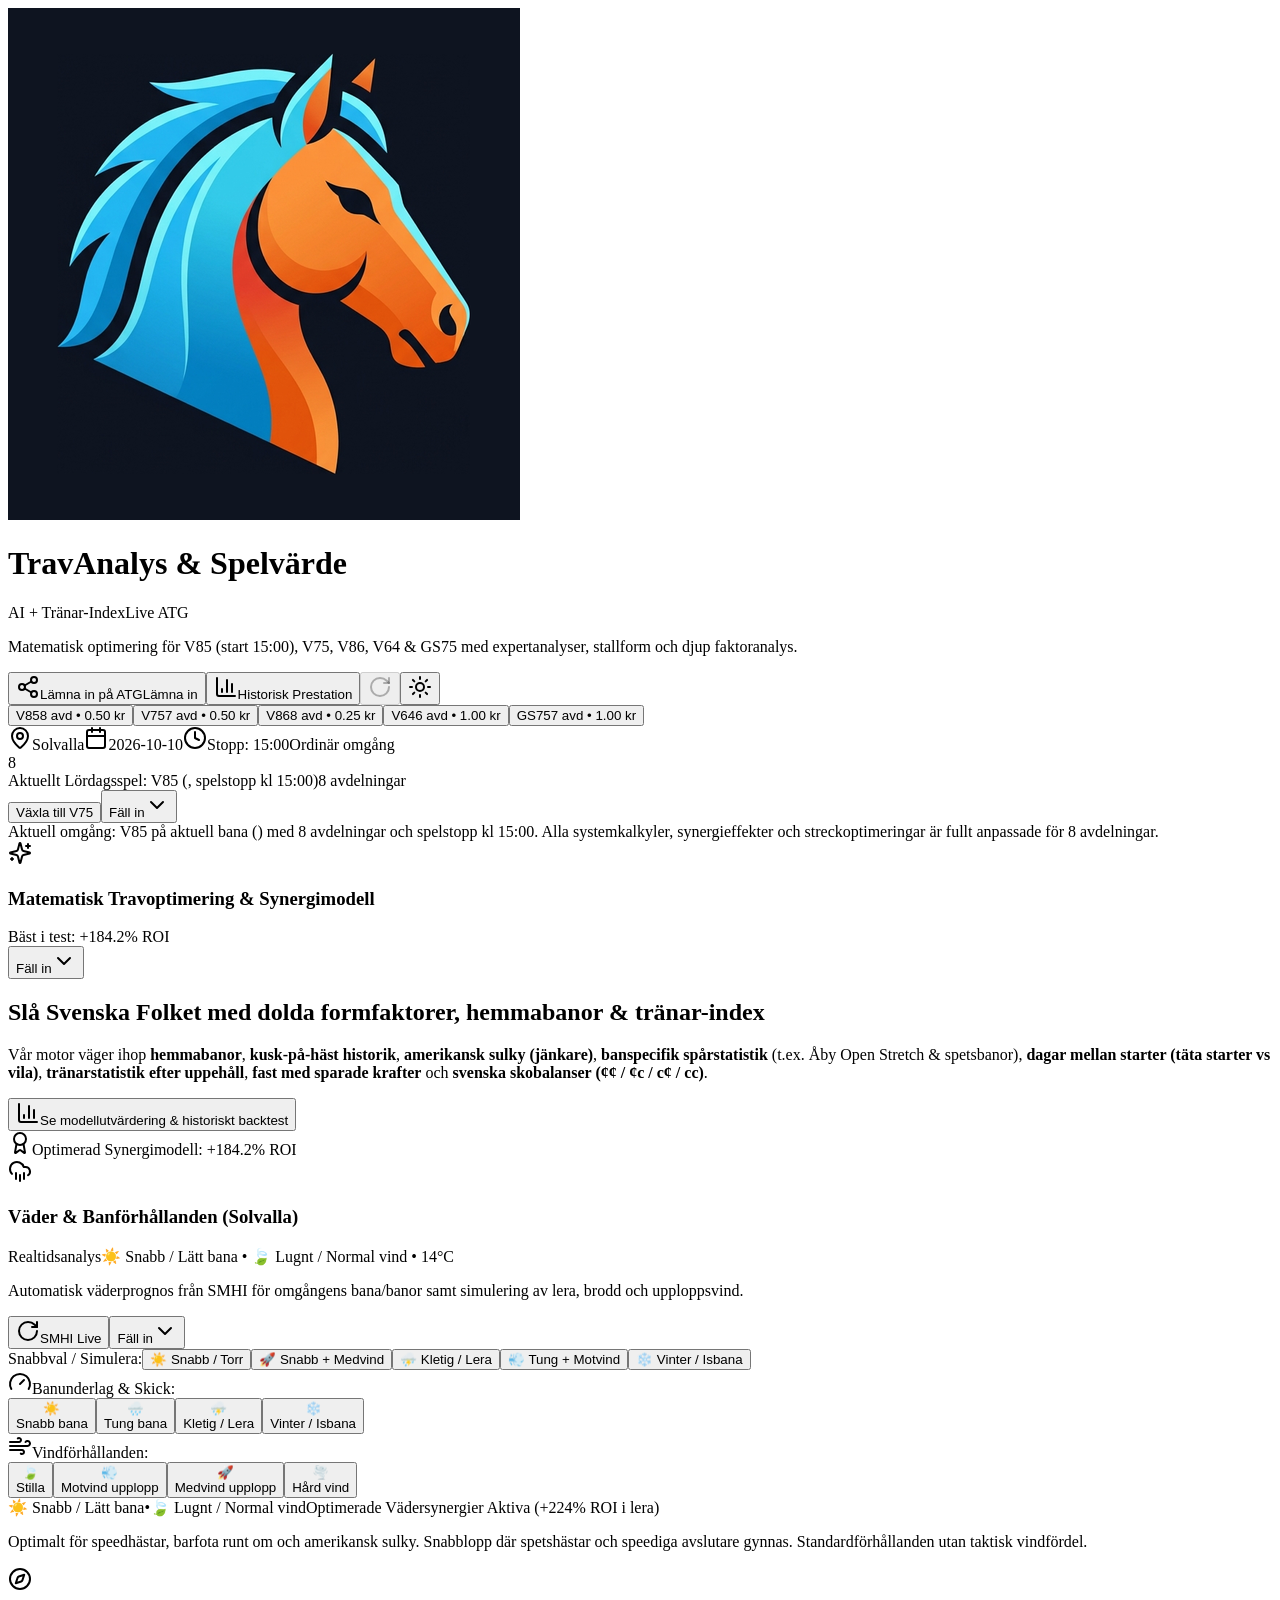
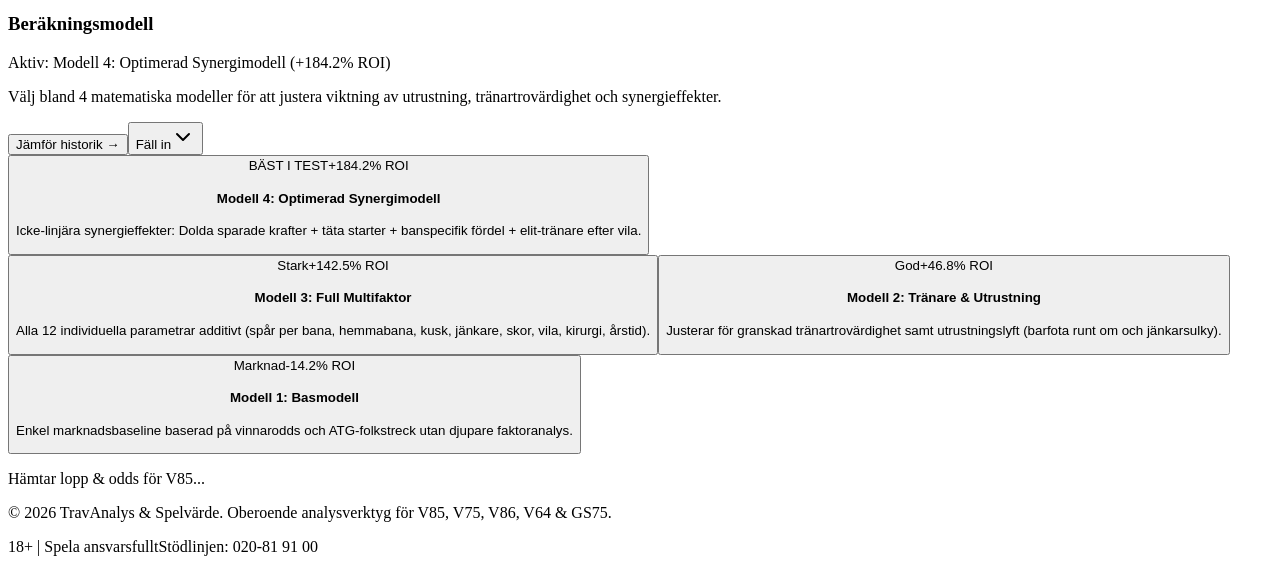
==== index.html @ 1172a0c7 "Bygge av f44e8cf" ====
<!DOCTYPE html><!--Wnxa66k0sT0Wci7jekfRR--><html lang="sv" class="dark" data-color-mode="dark"><head><meta charSet="utf-8"/><meta name="viewport" content="width=device-width, initial-scale=1"/><link rel="preload" as="image" href="./logo.png"/><link rel="stylesheet" href="/trav-spela/_next/static/css/4c1a81fdeaf88b13.css" data-precedence="next"/><link rel="preload" as="script" fetchPriority="low" href="/trav-spela/_next/static/chunks/webpack-800867448a61d7f8.js"/><script src="/trav-spela/_next/static/chunks/4bd1b696-c023c6e3521b1417.js" async=""></script><script src="/trav-spela/_next/static/chunks/255-4bd3c76436bf5de2.js" async=""></script><script src="/trav-spela/_next/static/chunks/main-app-b33e25c62aec4e87.js" async=""></script><script src="/trav-spela/_next/static/chunks/610-f621349576bee224.js" async=""></script><script src="/trav-spela/_next/static/chunks/app/page-eb298d17f3da4c10.js" async=""></script><meta name="theme-color" content="#0e1420"/><link rel="icon" type="image/png" sizes="32x32" href="./favicon-32x32.png"/><link rel="shortcut icon" href="./favicon.ico"/><link rel="apple-touch-icon" sizes="180x180" href="./apple-touch-icon.png"/><link rel="manifest" href="./manifest.webmanifest"/><title>TravAnalys &amp; Spelvärde - V85, V75, V86, V64 &amp; GS75 Optimering</title><meta name="description" content="Matematisk spelvärdesanalys för svenskt trav. Väger samman odds, folkstreck, barfota/jänkare, stallform och expertanalyser för att bygga optimala system."/><meta name="mobile-web-app-capable" content="yes"/><meta name="apple-mobile-web-app-title" content="TravAnalys"/><meta name="apple-mobile-web-app-status-bar-style" content="black-translucent"/><link rel="icon" href="/trav-spela/icon.png?78213a5675ed7988" type="image/png" sizes="64x64"/><link rel="apple-touch-icon" href="/trav-spela/apple-icon.png?572bc1257377ffa8" type="image/png" sizes="180x180"/><script src="/trav-spela/_next/static/chunks/polyfills-42372ed130431b0a.js" noModule=""></script></head><body class="min-h-screen bg-canvas text-zinc-100 antialiased font-sans"><div hidden=""><!--$--><!--/$--></div><div class="min-h-screen bg-canvas text-zinc-100 flex flex-col transition-colors duration-200 font-sans"><header class="border-b border-hairline bg-surface-1/95 backdrop-blur-md sticky top-0 z-40 transition-colors shadow-sm"><div class="max-w-7xl mx-auto px-4 sm:px-6 py-3"><div class="flex flex-col md:flex-row md:items-center justify-between gap-3"><div class="flex items-center gap-3"><div class="w-11 h-11 rounded-2xl bg-[#0e1420] border border-sky-500/30 shadow-md shadow-sky-500/10 flex items-center justify-center overflow-hidden shrink-0"><img src="./logo.png" alt="TravAnalys hästlogga" class="w-full h-full object-cover"/></div><div><div class="flex items-center gap-2"><h1 class="text-lg sm:text-xl font-black tracking-tight text-zinc-100">TravAnalys <span class="text-zinc-400 font-extrabold">&amp;</span> Spelvärde</h1><span class="text-[10px] uppercase font-bold tracking-wider px-2 py-0.5 rounded-full bg-emerald-500/10 text-emerald-400 border border-emerald-500/20">AI + Tränar-Index</span><span class="text-[10px] uppercase font-extrabold tracking-wider px-2 py-0.5 rounded-full bg-emerald-500/15 text-emerald-300 border border-emerald-500/30 flex items-center gap-1.5"><span class="relative flex h-2 w-2"><span class="animate-ping absolute inline-flex h-full w-full rounded-full bg-emerald-400 opacity-75"></span><span class="relative inline-flex rounded-full h-2 w-2 bg-emerald-500"></span></span>Live ATG</span></div><p class="text-xs text-zinc-400 hidden sm:block">Matematisk optimering för V85 (start 15:00), V75, V86, V64 &amp; GS75 med expertanalyser, stallform och djup faktoranalys.</p></div></div><div class="flex items-center gap-2 self-end md:self-auto"><button type="button" class="btn-frame-primary px-3 py-1.5 rounded-xl text-xs font-black transition flex items-center gap-1.5 shadow-sm" title="Lämna in kupongen eller ladda ner fil till ATG.se"><svg xmlns="http://www.w3.org/2000/svg" width="24" height="24" viewBox="0 0 24 24" fill="none" stroke="currentColor" stroke-width="2" stroke-linecap="round" stroke-linejoin="round" class="lucide lucide-share2 w-3.5 h-3.5"><circle cx="18" cy="5" r="3"></circle><circle cx="6" cy="12" r="3"></circle><circle cx="18" cy="19" r="3"></circle><line x1="8.59" x2="15.42" y1="13.51" y2="17.49"></line><line x1="15.41" x2="8.59" y1="6.51" y2="10.49"></line></svg><span class="hidden sm:inline">Lämna in på ATG</span><span class="sm:hidden">Lämna in</span></button><button type="button" class="btn-frame px-3 py-1.5 rounded-xl text-zinc-200 hover:text-white text-xs font-bold transition flex items-center gap-1.5" title="Se modellens historiska statistik och ROI"><svg xmlns="http://www.w3.org/2000/svg" width="24" height="24" viewBox="0 0 24 24" fill="none" stroke="currentColor" stroke-width="2" stroke-linecap="round" stroke-linejoin="round" class="lucide lucide-chart-column w-3.5 h-3.5 text-zinc-400"><path d="M3 3v16a2 2 0 0 0 2 2h16"></path><path d="M18 17V9"></path><path d="M13 17V5"></path><path d="M8 17v-3"></path></svg><span>Historisk Prestation</span></button><button type="button" disabled="" class="btn-frame p-2 rounded-xl text-zinc-300 hover:text-white transition disabled:opacity-50" title="Uppdatera odds och streck" aria-label="Uppdatera"><svg xmlns="http://www.w3.org/2000/svg" width="24" height="24" viewBox="0 0 24 24" fill="none" stroke="currentColor" stroke-width="2" stroke-linecap="round" stroke-linejoin="round" class="lucide lucide-rotate-cw w-4 h-4 animate-spin text-zinc-100"><path d="M21 12a9 9 0 1 1-9-9c2.52 0 4.93 1 6.74 2.74L21 8"></path><path d="M21 3v5h-5"></path></svg></button><button type="button" class="btn-frame w-9 h-9 rounded-xl flex items-center justify-center text-zinc-300 hover:text-white transition-all active:scale-95" aria-label="Växla till ljust läge" title="Växla till ljust läge"><svg xmlns="http://www.w3.org/2000/svg" width="24" height="24" viewBox="0 0 24 24" fill="none" stroke="currentColor" stroke-width="2" stroke-linecap="round" stroke-linejoin="round" class="lucide lucide-sun w-4 h-4 text-zinc-100"><circle cx="12" cy="12" r="4"></circle><path d="M12 2v2"></path><path d="M12 20v2"></path><path d="m4.93 4.93 1.41 1.41"></path><path d="m17.66 17.66 1.41 1.41"></path><path d="M2 12h2"></path><path d="M20 12h2"></path><path d="m6.34 17.66-1.41 1.41"></path><path d="m19.07 4.93-1.41 1.41"></path></svg></button></div></div><div class="mt-3 pt-3 border-t border-hairline/60 flex flex-col lg:flex-row lg:items-center justify-between gap-3"><div class="flex items-center gap-2 overflow-x-auto pb-1 sm:pb-0 scrollbar-none"><button type="button" class="flex items-center gap-2 px-3.5 py-1.5 rounded-xl text-xs font-bold transition-all shrink-0 bg-zinc-100 text-zinc-950 dark:bg-white dark:text-black font-black shadow-sm scale-[1.02]"><span class="font-extrabold text-sm font-mono">V85</span><span class="text-[10px] px-1.5 py-0.5 rounded font-medium bg-black/15 text-black">8 avd • 0.50 kr</span></button><button type="button" class="flex items-center gap-2 px-3.5 py-1.5 rounded-xl text-xs font-bold transition-all shrink-0 btn-frame bg-surface-2 text-zinc-400 hover:text-zinc-100 hover:bg-surface-hover"><span class="font-extrabold text-sm font-mono">V75</span><span class="text-[10px] px-1.5 py-0.5 rounded font-medium bg-surface-3 text-zinc-400">7 avd • 0.50 kr</span></button><button type="button" class="flex items-center gap-2 px-3.5 py-1.5 rounded-xl text-xs font-bold transition-all shrink-0 btn-frame bg-surface-2 text-zinc-400 hover:text-zinc-100 hover:bg-surface-hover"><span class="font-extrabold text-sm font-mono">V86</span><span class="text-[10px] px-1.5 py-0.5 rounded font-medium bg-surface-3 text-zinc-400">8 avd • 0.25 kr</span></button><button type="button" class="flex items-center gap-2 px-3.5 py-1.5 rounded-xl text-xs font-bold transition-all shrink-0 btn-frame bg-surface-2 text-zinc-400 hover:text-zinc-100 hover:bg-surface-hover"><span class="font-extrabold text-sm font-mono">V64</span><span class="text-[10px] px-1.5 py-0.5 rounded font-medium bg-surface-3 text-zinc-400">6 avd • 1.00 kr</span></button><button type="button" class="flex items-center gap-2 px-3.5 py-1.5 rounded-xl text-xs font-bold transition-all shrink-0 btn-frame bg-surface-2 text-zinc-400 hover:text-zinc-100 hover:bg-surface-hover"><span class="font-extrabold text-sm font-mono">GS75</span><span class="text-[10px] px-1.5 py-0.5 rounded font-medium bg-surface-3 text-zinc-400">7 avd • 1.00 kr</span></button></div><div class="flex flex-wrap items-center gap-2 text-xs"><span class="inline-flex items-center gap-1.5 px-2.5 py-1 rounded-xl bg-surface-2 text-zinc-300 font-semibold border border-hairline"><svg xmlns="http://www.w3.org/2000/svg" width="24" height="24" viewBox="0 0 24 24" fill="none" stroke="currentColor" stroke-width="2" stroke-linecap="round" stroke-linejoin="round" class="lucide lucide-map-pin w-3.5 h-3.5 text-zinc-400"><path d="M20 10c0 4.993-5.539 10.193-7.399 11.799a1 1 0 0 1-1.202 0C9.539 20.193 4 14.993 4 10a8 8 0 0 1 16 0"></path><circle cx="12" cy="10" r="3"></circle></svg><span>Solvalla</span></span><span class="inline-flex items-center gap-1.5 px-2.5 py-1 rounded-xl bg-surface-2 text-zinc-300 font-semibold border border-hairline"><svg xmlns="http://www.w3.org/2000/svg" width="24" height="24" viewBox="0 0 24 24" fill="none" stroke="currentColor" stroke-width="2" stroke-linecap="round" stroke-linejoin="round" class="lucide lucide-calendar w-3.5 h-3.5 text-zinc-400"><path d="M8 2v4"></path><path d="M16 2v4"></path><rect width="18" height="18" x="3" y="4" rx="2"></rect><path d="M3 10h18"></path></svg><span>2026-10-10</span></span><span class="inline-flex items-center gap-1.5 px-2.5 py-1 rounded-xl bg-surface-2 text-rose-400 font-semibold border border-hairline"><svg xmlns="http://www.w3.org/2000/svg" width="24" height="24" viewBox="0 0 24 24" fill="none" stroke="currentColor" stroke-width="2" stroke-linecap="round" stroke-linejoin="round" class="lucide lucide-clock w-3.5 h-3.5 text-rose-500"><circle cx="12" cy="12" r="10"></circle><polyline points="12 6 12 12 16 14"></polyline></svg><span>Stopp: <!-- -->15:00</span></span><span class="inline-flex items-center gap-1 px-2.5 py-1 rounded-xl bg-surface-2 text-zinc-400 font-medium border border-hairline"><span>Ordinär omgång</span></span></div></div></div></header><main class="max-w-7xl mx-auto w-full px-4 sm:px-6 py-6 pb-20 sm:pb-6 flex-1 space-y-5"><div class="rounded-3xl bg-surface-1 border border-hairline overflow-hidden shadow-sm transition-all duration-200 text-xs"><div class="p-3.5 sm:p-4 flex flex-col sm:flex-row sm:items-center justify-between gap-3 cursor-pointer select-none hover:bg-surface-hover transition-colors border-b border-hairline/60 bg-surface-2/30" role="button" tabindex="0"><div class="flex items-center gap-2.5 min-w-0 flex-1"><div class="w-8 h-8 rounded-xl bg-zinc-100 text-zinc-950 dark:bg-white dark:text-black font-mono font-black flex items-center justify-center shrink-0">8</div><div class="min-w-0 flex-1 flex flex-wrap items-center gap-2"><span class="font-black text-zinc-100 text-sm truncate">Aktuellt Lördagsspel: V85 <!-- --> (<!-- -->, spelstopp kl <!-- -->15:00<!-- -->)</span><span class="text-[10px] uppercase font-bold px-2 py-0.5 rounded-full bg-surface-2 text-zinc-300 border border-hairline font-mono">8 avdelningar</span></div></div><div class="flex items-center gap-2 self-end sm:self-auto shrink-0"><button type="button" class="btn-frame px-3 py-1.5 rounded-xl text-zinc-300 hover:text-white font-bold transition text-xs">Växla till V75</button><button type="button" class="btn-frame px-2 py-1.5 rounded-xl text-zinc-300 hover:text-white flex items-center gap-1 text-xs" title="Fäll in information"><span class="text-[11px] font-mono">Fäll in</span><svg xmlns="http://www.w3.org/2000/svg" width="24" height="24" viewBox="0 0 24 24" fill="none" stroke="currentColor" stroke-width="2" stroke-linecap="round" stroke-linejoin="round" class="lucide lucide-chevron-down w-3.5 h-3.5 transition-transform duration-200 text-zinc-400 rotate-180 text-zinc-100"><path d="m6 9 6 6 6-6"></path></svg></button></div></div><div class="p-4 bg-surface-1 text-zinc-300 leading-relaxed border-t border-hairline/40 animate-in fade-in duration-150">Aktuell omgång: V85 på <!-- -->aktuell bana<!-- --> (<!-- -->) med 8 avdelningar och spelstopp kl <!-- -->15:00<!-- -->. Alla systemkalkyler, synergieffekter och streckoptimeringar är fullt anpassade för 8 avdelningar.</div></div><section class="bg-surface-1 border border-hairline rounded-3xl overflow-hidden shadow-sm transition-all duration-200"><div class="px-4 sm:px-6 py-3.5 flex items-center justify-between gap-3 cursor-pointer select-none hover:bg-surface-hover transition-colors border-b border-hairline/60 bg-surface-2/30" role="button" tabindex="0"><div class="flex items-center gap-2.5 min-w-0 flex-1"><div class="w-8 h-8 rounded-xl bg-surface-2 border border-hairline flex items-center justify-center text-zinc-300 shrink-0"><svg xmlns="http://www.w3.org/2000/svg" width="24" height="24" viewBox="0 0 24 24" fill="none" stroke="currentColor" stroke-width="2" stroke-linecap="round" stroke-linejoin="round" class="lucide lucide-sparkles w-4 h-4"><path d="M9.937 15.5A2 2 0 0 0 8.5 14.063l-6.135-1.582a.5.5 0 0 1 0-.962L8.5 9.936A2 2 0 0 0 9.937 8.5l1.582-6.135a.5.5 0 0 1 .963 0L14.063 8.5A2 2 0 0 0 15.5 9.937l6.135 1.581a.5.5 0 0 1 0 .964L15.5 14.063a2 2 0 0 0-1.437 1.437l-1.582 6.135a.5.5 0 0 1-.963 0z"></path><path d="M20 3v4"></path><path d="M22 5h-4"></path><path d="M4 17v2"></path><path d="M5 18H3"></path></svg></div><div class="min-w-0 flex-1 flex flex-wrap items-center gap-2"><h3 class="text-xs sm:text-sm font-black uppercase tracking-wider text-zinc-100 truncate">Matematisk Travoptimering &amp; Synergimodell</h3><span class="text-xs font-bold px-2.5 py-0.5 rounded-full bg-emerald-500/15 text-emerald-400 border border-emerald-500/30 font-mono">Bäst i test: +184.2% ROI</span></div></div><div class="flex items-center gap-2 shrink-0"><button type="button" class="btn-frame px-2.5 py-1.5 rounded-xl text-xs font-bold text-zinc-300 hover:text-white flex items-center gap-1" title="Fäll in strategisektionen"><span class="text-[11px] font-mono">Fäll in</span><svg xmlns="http://www.w3.org/2000/svg" width="24" height="24" viewBox="0 0 24 24" fill="none" stroke="currentColor" stroke-width="2" stroke-linecap="round" stroke-linejoin="round" class="lucide lucide-chevron-down w-4 h-4 transition-transform duration-200 text-zinc-400 rotate-180 text-zinc-100"><path d="m6 9 6 6 6-6"></path></svg></button></div></div><div class="p-5 sm:p-7 relative overflow-hidden sidogrej animate-in fade-in slide-in-from-top-1 duration-150"><div class="max-w-3xl space-y-3"><h2 class="text-lg sm:text-2xl font-black tracking-tight leading-snug text-zinc-100">Slå Svenska Folket med dolda formfaktorer, hemmabanor &amp; tränar-index</h2><p class="text-xs sm:text-sm text-zinc-300 leading-relaxed">Vår motor väger ihop <strong>hemmabanor</strong>, <strong>kusk-på-häst historik</strong>, <strong>amerikansk sulky (jänkare)</strong>, <strong>banspecifik spårstatistik</strong> (t.ex. Åby Open Stretch &amp; spetsbanor), <strong>dagar mellan starter (täta starter vs vila)</strong>, <strong>tränarstatistik efter uppehåll</strong>, <strong>fast med sparade krafter</strong> och <strong>svenska skobalanser (¢¢ / ¢c / c¢ / cc)</strong>.</p><div class="pt-2 flex flex-wrap items-center gap-3"><button type="button" class="btn-frame-primary px-4 py-2 rounded-xl text-xs sm:text-sm font-bold flex items-center gap-2"><svg xmlns="http://www.w3.org/2000/svg" width="24" height="24" viewBox="0 0 24 24" fill="none" stroke="currentColor" stroke-width="2" stroke-linecap="round" stroke-linejoin="round" class="lucide lucide-chart-column w-4 h-4 text-zinc-300"><path d="M3 3v16a2 2 0 0 0 2 2h16"></path><path d="M18 17V9"></path><path d="M13 17V5"></path><path d="M8 17v-3"></path></svg><span>Se modellutvärdering &amp; historiskt backtest</span></button><div class="flex items-center gap-2 text-xs text-emerald-400 font-bold bg-surface-2 px-3 py-2 rounded-xl border border-hairline font-mono"><svg xmlns="http://www.w3.org/2000/svg" width="24" height="24" viewBox="0 0 24 24" fill="none" stroke="currentColor" stroke-width="2" stroke-linecap="round" stroke-linejoin="round" class="lucide lucide-award w-4 h-4 text-emerald-400"><path d="m15.477 12.89 1.515 8.526a.5.5 0 0 1-.81.47l-3.58-2.687a1 1 0 0 0-1.197 0l-3.586 2.686a.5.5 0 0 1-.81-.469l1.514-8.526"></path><circle cx="12" cy="8" r="6"></circle></svg><span>Optimerad Synergimodell: +184.2% ROI</span></div></div></div></div></section><section class="bg-surface-1 border border-hairline rounded-3xl overflow-hidden shadow-sm transition-all duration-200"><div class="px-4 sm:px-6 py-3.5 flex flex-col sm:flex-row sm:items-center justify-between gap-3 cursor-pointer select-none hover:bg-surface-hover transition-colors border-b border-hairline/60 bg-surface-2/30" role="button" tabindex="0"><div class="flex items-center gap-2.5 min-w-0 flex-1"><div class="p-2 rounded-xl bg-surface-2 border border-hairline text-zinc-300 shrink-0"><svg xmlns="http://www.w3.org/2000/svg" width="24" height="24" viewBox="0 0 24 24" fill="none" stroke="currentColor" stroke-width="2" stroke-linecap="round" stroke-linejoin="round" class="lucide lucide-cloud-rain w-4 h-4"><path d="M4 14.899A7 7 0 1 1 15.71 8h1.79a4.5 4.5 0 0 1 2.5 8.242"></path><path d="M16 14v6"></path><path d="M8 14v6"></path><path d="M12 16v6"></path></svg></div><div class="min-w-0 flex-1"><div class="flex flex-wrap items-center gap-2"><h3 class="text-xs sm:text-sm font-black uppercase tracking-wider text-zinc-100">Väder &amp; Banförhållanden (<!-- -->Solvalla<!-- -->)</h3><span class="text-[10px] font-bold px-2 py-0.5 rounded-full bg-surface-2 text-zinc-300 border border-hairline font-mono">Realtidsanalys</span><span class="text-xs font-bold px-2.5 py-0.5 rounded-full bg-surface-2 border border-hairline text-zinc-300">☀️<!-- --> <!-- -->Snabb / Lätt bana<!-- --> • <!-- -->🍃<!-- --> <!-- -->Lugnt / Normal vind<!-- --> • 14°C</span></div><p class="text-[11px] text-zinc-400 mt-0.5 line-clamp-1">Automatisk väderprognos från SMHI för omgångens bana/banor samt simulering av lera, brodd och upploppsvind.</p></div></div><div class="flex items-center gap-2 self-end sm:self-auto shrink-0"><button type="button" class="btn-frame px-2.5 py-1.5 rounded-xl text-xs font-bold text-sky-300 hover:text-white flex items-center gap-1.5 border border-sky-500/30 bg-sky-500/10" title="Hämta aktuell SMHI-prognos för omgångens bana/banor"><svg xmlns="http://www.w3.org/2000/svg" width="24" height="24" viewBox="0 0 24 24" fill="none" stroke="currentColor" stroke-width="2" stroke-linecap="round" stroke-linejoin="round" class="lucide lucide-rotate-cw w-3.5 h-3.5 text-sky-400"><path d="M21 12a9 9 0 1 1-9-9c2.52 0 4.93 1 6.74 2.74L21 8"></path><path d="M21 3v5h-5"></path></svg><span class="text-[11px] font-mono">SMHI Live</span></button><button type="button" class="btn-frame px-2.5 py-1.5 rounded-xl text-xs font-bold text-zinc-300 hover:text-white flex items-center gap-1" title="Fäll in väderpanelen"><span class="text-[11px] font-mono">Fäll in</span><svg xmlns="http://www.w3.org/2000/svg" width="24" height="24" viewBox="0 0 24 24" fill="none" stroke="currentColor" stroke-width="2" stroke-linecap="round" stroke-linejoin="round" class="lucide lucide-chevron-down w-4 h-4 transition-transform duration-200 text-zinc-400 rotate-180 text-zinc-100"><path d="m6 9 6 6 6-6"></path></svg></button></div></div><div class="p-4 sm:p-6 space-y-4 animate-in fade-in slide-in-from-top-1 duration-150"><div class="flex flex-wrap items-center gap-1.5"><span class="text-[10px] uppercase font-bold text-zinc-400 mr-1 font-mono">Snabbval / Simulera:</span><button type="button" class="px-2.5 py-1 rounded-xl text-[11px] font-bold transition border bg-zinc-100 text-zinc-950 dark:bg-white dark:text-black border-transparent shadow-sm font-mono font-bold">☀️ Snabb / Torr</button><button type="button" class="px-2.5 py-1 rounded-xl text-[11px] font-bold transition border btn-frame bg-surface-2 text-zinc-400 hover:text-zinc-100 font-mono">🚀 Snabb + Medvind</button><button type="button" class="px-2.5 py-1 rounded-xl text-[11px] font-bold transition border btn-frame bg-surface-2 text-zinc-400 hover:text-zinc-100 font-mono">⛈️ Kletig / Lera</button><button type="button" class="px-2.5 py-1 rounded-xl text-[11px] font-bold transition border btn-frame bg-surface-2 text-zinc-400 hover:text-zinc-100 font-mono">💨 Tung + Motvind</button><button type="button" class="px-2.5 py-1 rounded-xl text-[11px] font-bold transition border btn-frame bg-surface-2 text-zinc-400 hover:text-zinc-100 font-mono">❄️ Vinter / Isbana</button></div><div class="grid grid-cols-1 md:grid-cols-2 gap-4"><div class="space-y-2"><label class="text-[11px] font-extrabold uppercase tracking-wider text-zinc-400 flex items-center gap-1.5 font-mono"><svg xmlns="http://www.w3.org/2000/svg" width="24" height="24" viewBox="0 0 24 24" fill="none" stroke="currentColor" stroke-width="2" stroke-linecap="round" stroke-linejoin="round" class="lucide lucide-gauge w-3.5 h-3.5 text-zinc-400"><path d="m12 14 4-4"></path><path d="M3.34 19a10 10 0 1 1 17.32 0"></path></svg><span>Banunderlag &amp; Skick:</span></label><div class="grid grid-cols-2 sm:grid-cols-4 gap-2"><button type="button" class="p-2.5 rounded-2xl text-left border transition-all flex flex-col justify-between gap-1 bg-surface-3 border-hairline-strong text-zinc-100 ring-1 ring-black/20 dark:ring-white/30 shadow-sm"><div class="flex items-center justify-between"><span class="text-base">☀️</span><span class="w-2 h-2 rounded-full bg-zinc-100 dark:bg-white"></span></div><span class="text-xs font-black truncate">Snabb bana</span></button><button type="button" class="p-2.5 rounded-2xl text-left border transition-all flex flex-col justify-between gap-1 btn-frame bg-surface-2 text-zinc-300 hover:text-white hover:bg-surface-hover"><div class="flex items-center justify-between"><span class="text-base">🌧️</span></div><span class="text-xs font-black truncate">Tung bana</span></button><button type="button" class="p-2.5 rounded-2xl text-left border transition-all flex flex-col justify-between gap-1 btn-frame bg-surface-2 text-zinc-300 hover:text-white hover:bg-surface-hover"><div class="flex items-center justify-between"><span class="text-base">⛈️</span></div><span class="text-xs font-black truncate">Kletig / Lera</span></button><button type="button" class="p-2.5 rounded-2xl text-left border transition-all flex flex-col justify-between gap-1 btn-frame bg-surface-2 text-zinc-300 hover:text-white hover:bg-surface-hover"><div class="flex items-center justify-between"><span class="text-base">❄️</span></div><span class="text-xs font-black truncate">Vinter / Isbana</span></button></div></div><div class="space-y-2"><label class="text-[11px] font-extrabold uppercase tracking-wider text-zinc-400 flex items-center gap-1.5 font-mono"><svg xmlns="http://www.w3.org/2000/svg" width="24" height="24" viewBox="0 0 24 24" fill="none" stroke="currentColor" stroke-width="2" stroke-linecap="round" stroke-linejoin="round" class="lucide lucide-wind w-3.5 h-3.5 text-zinc-400"><path d="M12.8 19.6A2 2 0 1 0 14 16H2"></path><path d="M17.5 8a2.5 2.5 0 1 1 2 4H2"></path><path d="M9.8 4.4A2 2 0 1 1 11 8H2"></path></svg><span>Vindförhållanden:</span></label><div class="grid grid-cols-2 sm:grid-cols-4 gap-2"><button type="button" class="p-2.5 rounded-2xl text-left border transition-all flex flex-col justify-between gap-1 bg-surface-3 border-hairline-strong text-zinc-100 ring-1 ring-black/20 dark:ring-white/30 shadow-sm"><div class="flex items-center justify-between"><span class="text-base">🍃</span><span class="w-2 h-2 rounded-full bg-zinc-100 dark:bg-white"></span></div><span class="text-xs font-black truncate">Stilla</span></button><button type="button" class="p-2.5 rounded-2xl text-left border transition-all flex flex-col justify-between gap-1 btn-frame bg-surface-2 text-zinc-300 hover:text-white hover:bg-surface-hover"><div class="flex items-center justify-between"><span class="text-base">💨</span></div><span class="text-xs font-black truncate">Motvind upplopp</span></button><button type="button" class="p-2.5 rounded-2xl text-left border transition-all flex flex-col justify-between gap-1 btn-frame bg-surface-2 text-zinc-300 hover:text-white hover:bg-surface-hover"><div class="flex items-center justify-between"><span class="text-base">🚀</span></div><span class="text-xs font-black truncate">Medvind upplopp</span></button><button type="button" class="p-2.5 rounded-2xl text-left border transition-all flex flex-col justify-between gap-1 btn-frame bg-surface-2 text-zinc-300 hover:text-white hover:bg-surface-hover"><div class="flex items-center justify-between"><span class="text-base">🌪️</span></div><span class="text-xs font-black truncate">Hård vind</span></button></div></div></div><div class="p-3 sm:p-3.5 rounded-2xl bg-surface-2 border border-hairline flex flex-col sm:flex-row sm:items-center justify-between gap-3 text-xs"><div class="space-y-1 flex-1"><div class="flex flex-wrap items-center gap-2"><span class="font-black text-zinc-100 flex items-center gap-1 font-mono"><span>☀️<!-- --> <!-- -->Snabb / Lätt bana</span><span class="text-zinc-500">•</span><span>🍃<!-- --> <!-- -->Lugnt / Normal vind</span></span><span class="text-[10px] font-black px-2 py-0.5 rounded-md bg-emerald-500/15 text-emerald-400 border border-emerald-500/30">Optimerade Vädersynergier Aktiva (+224% ROI i lera)</span></div><p class="text-[11px] text-zinc-300 leading-relaxed">Optimalt för speedhästar, barfota runt om och amerikansk sulky. Snabblopp där spetshästar och speediga avslutare gynnas.<!-- --> <!-- -->Standardförhållanden utan taktisk vindfördel.</p></div></div></div></section><section class="bg-surface-1 border border-hairline rounded-3xl overflow-hidden shadow-sm transition-all duration-200"><div class="px-4 sm:px-6 py-3.5 flex flex-col sm:flex-row sm:items-center justify-between gap-3 cursor-pointer select-none hover:bg-surface-hover transition-colors border-b border-hairline/60 bg-surface-2/30" role="button" tabindex="0"><div class="flex items-center gap-2.5 min-w-0 flex-1"><div class="p-2 rounded-xl bg-surface-2 border border-hairline text-zinc-300 shrink-0"><svg xmlns="http://www.w3.org/2000/svg" width="24" height="24" viewBox="0 0 24 24" fill="none" stroke="currentColor" stroke-width="2" stroke-linecap="round" stroke-linejoin="round" class="lucide lucide-compass w-4 h-4"><path d="m16.24 7.76-1.804 5.411a2 2 0 0 1-1.265 1.265L7.76 16.24l1.804-5.411a2 2 0 0 1 1.265-1.265z"></path><circle cx="12" cy="12" r="10"></circle></svg></div><div class="min-w-0 flex-1"><div class="flex flex-wrap items-center gap-2"><h3 class="text-xs sm:text-sm font-black uppercase tracking-wider text-zinc-100">Beräkningsmodell</h3><span class="text-xs font-bold px-2.5 py-0.5 rounded-full bg-surface-2 border border-hairline text-zinc-300 font-mono">Aktiv: <!-- -->Modell 4: Optimerad Synergimodell<!-- --> (<!-- -->+184.2% ROI<!-- -->)</span></div><p class="text-[11px] text-zinc-400 mt-0.5 line-clamp-1">Välj bland 4 matematiska modeller för att justera viktning av utrustning, tränartrovärdighet och synergieffekter.</p></div></div><div class="flex items-center gap-2 self-end sm:self-auto shrink-0"><button type="button" class="text-xs text-zinc-400 hover:text-zinc-100 hover:underline font-bold mr-2 hidden sm:inline">Jämför historik →</button><button type="button" class="btn-frame px-2.5 py-1.5 rounded-xl text-xs font-bold text-zinc-300 hover:text-white flex items-center gap-1" title="Fäll in modellpanelen"><span class="text-[11px] font-mono">Fäll in</span><svg xmlns="http://www.w3.org/2000/svg" width="24" height="24" viewBox="0 0 24 24" fill="none" stroke="currentColor" stroke-width="2" stroke-linecap="round" stroke-linejoin="round" class="lucide lucide-chevron-down w-4 h-4 transition-transform duration-200 text-zinc-400 rotate-180 text-zinc-100"><path d="m6 9 6 6 6-6"></path></svg></button></div></div><div class="p-4 sm:p-6 space-y-3 animate-in fade-in slide-in-from-top-1 duration-150"><div class="grid grid-cols-1 sm:grid-cols-2 lg:grid-cols-4 gap-2.5"><button type="button" class="p-3.5 rounded-2xl text-left border transition-all bg-emerald-500/15 border-emerald-500 shadow-sm ring-1 ring-emerald-500/30"><div class="flex items-center justify-between gap-1 mb-1.5"><span class="text-[10px] font-black uppercase px-2 py-0.5 rounded-md bg-surface-3 text-zinc-300 font-mono">BÄST I TEST</span><span class="text-xs font-mono font-black text-emerald-400">+184.2% ROI</span></div><h4 class="text-xs font-extrabold text-zinc-100 truncate">Modell 4: Optimerad Synergimodell</h4><p class="text-[11px] text-zinc-400 mt-1 line-clamp-2 leading-relaxed">Icke-linjära synergieffekter: Dolda sparade krafter + täta starter + banspecifik fördel + elit-tränare efter vila.</p></button><button type="button" class="p-3.5 rounded-2xl text-left border transition-all btn-frame bg-surface-2 text-zinc-300 hover:text-white hover:bg-surface-hover"><div class="flex items-center justify-between gap-1 mb-1.5"><span class="text-[10px] font-black uppercase px-2 py-0.5 rounded-md bg-surface-3 text-zinc-300 font-mono">Stark</span><span class="text-xs font-mono font-black text-emerald-400">+142.5% ROI</span></div><h4 class="text-xs font-extrabold text-zinc-100 truncate">Modell 3: Full Multifaktor</h4><p class="text-[11px] text-zinc-400 mt-1 line-clamp-2 leading-relaxed">Alla 12 individuella parametrar additivt (spår per bana, hemmabana, kusk, jänkare, skor, vila, kirurgi, årstid).</p></button><button type="button" class="p-3.5 rounded-2xl text-left border transition-all btn-frame bg-surface-2 text-zinc-300 hover:text-white hover:bg-surface-hover"><div class="flex items-center justify-between gap-1 mb-1.5"><span class="text-[10px] font-black uppercase px-2 py-0.5 rounded-md bg-surface-3 text-zinc-300 font-mono">God</span><span class="text-xs font-mono font-black text-emerald-400">+46.8% ROI</span></div><h4 class="text-xs font-extrabold text-zinc-100 truncate">Modell 2: Tränare &amp; Utrustning</h4><p class="text-[11px] text-zinc-400 mt-1 line-clamp-2 leading-relaxed">Justerar för granskad tränartrovärdighet samt utrustningslyft (barfota runt om och jänkarsulky).</p></button><button type="button" class="p-3.5 rounded-2xl text-left border transition-all btn-frame bg-surface-2 text-zinc-300 hover:text-white hover:bg-surface-hover"><div class="flex items-center justify-between gap-1 mb-1.5"><span class="text-[10px] font-black uppercase px-2 py-0.5 rounded-md bg-surface-3 text-zinc-300 font-mono">Marknad</span><span class="text-xs font-mono font-black text-rose-400">-14.2% ROI</span></div><h4 class="text-xs font-extrabold text-zinc-100 truncate">Modell 1: Basmodell</h4><p class="text-[11px] text-zinc-400 mt-1 line-clamp-2 leading-relaxed">Enkel marknadsbaseline baserad på vinnarodds och ATG-folkstreck utan djupare faktoranalys.</p></button></div></div></section><div class="py-24 flex flex-col items-center justify-center gap-3 text-zinc-500"><div class="w-10 h-10 border-4 border-zinc-400 border-t-transparent rounded-full animate-spin"></div><p class="font-semibold text-sm">Hämtar lopp &amp; odds för <!-- -->V85<!-- -->...</p></div></main><footer class="border-t border-hairline bg-surface-1 py-6 mt-12 transition-colors text-xs text-zinc-400"><div class="max-w-7xl mx-auto px-4 sm:px-6 flex flex-col sm:flex-row items-center justify-between gap-4"><p>© <!-- -->2026<!-- --> TravAnalys &amp; Spelvärde. Oberoende analysverktyg för V85, V75, V86, V64 &amp; GS75.</p><div class="flex items-center gap-4"><span class="text-amber-500 dark:text-amber-400 font-semibold font-mono">18+ | Spela ansvarsfullt</span><span class="font-mono">Stödlinjen: 020-81 91 00</span></div></div></footer></div><!--$--><!--/$--><script src="/trav-spela/_next/static/chunks/webpack-800867448a61d7f8.js" id="_R_" async=""></script><script>(self.__next_f=self.__next_f||[]).push([0])</script><script>self.__next_f.push([1,"1:\"$Sreact.fragment\"\n2:I[9766,[],\"\"]\n3:I[8924,[],\"\"]\n4:I[1959,[],\"ClientPageRoot\"]\n5:I[1205,[\"610\",\"static/chunks/610-f621349576bee224.js\",\"974\",\"static/chunks/app/page-eb298d17f3da4c10.js\"],\"default\"]\n8:I[4431,[],\"OutletBoundary\"]\na:I[5278,[],\"AsyncMetadataOutlet\"]\nc:I[4431,[],\"ViewportBoundary\"]\ne:I[4431,[],\"MetadataBoundary\"]\nf:\"$Sreact.suspense\"\n11:I[7150,[],\"\"]\n:HL[\"/trav-spela/_next/static/css/4c1a81fdeaf88b13.css\",\"style\"]\n"])</script><script>self.__next_f.push([1,"0:{\"P\":null,\"b\":\"Wnxa66k0sT0Wci7jekfRR\",\"p\":\"/trav-spela\",\"c\":[\"\",\"\"],\"i\":false,\"f\":[[[\"\",{\"children\":[\"__PAGE__\",{}]},\"$undefined\",\"$undefined\",true],[\"\",[\"$\",\"$1\",\"c\",{\"children\":[[[\"$\",\"link\",\"0\",{\"rel\":\"stylesheet\",\"href\":\"/trav-spela/_next/static/css/4c1a81fdeaf88b13.css\",\"precedence\":\"next\",\"crossOrigin\":\"$undefined\",\"nonce\":\"$undefined\"}]],[\"$\",\"html\",null,{\"lang\":\"sv\",\"className\":\"dark\",\"data-color-mode\":\"dark\",\"children\":[[\"$\",\"head\",null,{\"children\":[[\"$\",\"meta\",null,{\"name\":\"theme-color\",\"content\":\"#0e1420\"}],[\"$\",\"link\",null,{\"rel\":\"icon\",\"type\":\"image/png\",\"sizes\":\"32x32\",\"href\":\"./favicon-32x32.png\"}],[\"$\",\"link\",null,{\"rel\":\"shortcut icon\",\"href\":\"./favicon.ico\"}],[\"$\",\"link\",null,{\"rel\":\"apple-touch-icon\",\"sizes\":\"180x180\",\"href\":\"./apple-touch-icon.png\"}],[\"$\",\"link\",null,{\"rel\":\"manifest\",\"href\":\"./manifest.webmanifest\"}]]}],[\"$\",\"body\",null,{\"className\":\"min-h-screen bg-canvas text-zinc-100 antialiased font-sans\",\"children\":[\"$\",\"$L2\",null,{\"parallelRouterKey\":\"children\",\"error\":\"$undefined\",\"errorStyles\":\"$undefined\",\"errorScripts\":\"$undefined\",\"template\":[\"$\",\"$L3\",null,{}],\"templateStyles\":\"$undefined\",\"templateScripts\":\"$undefined\",\"notFound\":[[[\"$\",\"title\",null,{\"children\":\"404: This page could not be found.\"}],[\"$\",\"div\",null,{\"style\":{\"fontFamily\":\"system-ui,\\\"Segoe UI\\\",Roboto,Helvetica,Arial,sans-serif,\\\"Apple Color Emoji\\\",\\\"Segoe UI Emoji\\\"\",\"height\":\"100vh\",\"textAlign\":\"center\",\"display\":\"flex\",\"flexDirection\":\"column\",\"alignItems\":\"center\",\"justifyContent\":\"center\"},\"children\":[\"$\",\"div\",null,{\"children\":[[\"$\",\"style\",null,{\"dangerouslySetInnerHTML\":{\"__html\":\"body{color:#000;background:#fff;margin:0}.next-error-h1{border-right:1px solid rgba(0,0,0,.3)}@media (prefers-color-scheme:dark){body{color:#fff;background:#000}.next-error-h1{border-right:1px solid rgba(255,255,255,.3)}}\"}}],[\"$\",\"h1\",null,{\"className\":\"next-error-h1\",\"style\":{\"display\":\"inline-block\",\"margin\":\"0 20px 0 0\",\"padding\":\"0 23px 0 0\",\"fontSize\":24,\"fontWeight\":500,\"verticalAlign\":\"top\",\"lineHeight\":\"49px\"},\"children\":404}],[\"$\",\"div\",null,{\"style\":{\"display\":\"inline-block\"},\"children\":[\"$\",\"h2\",null,{\"style\":{\"fontSize\":14,\"fontWeight\":400,\"lineHeight\":\"49px\",\"margin\":0},\"children\":\"This page could not be found.\"}]}]]}]}]],[]],\"forbidden\":\"$undefined\",\"unauthorized\":\"$undefined\"}]}]]}]]}],{\"children\":[\"__PAGE__\",[\"$\",\"$1\",\"c\",{\"children\":[[\"$\",\"$L4\",null,{\"Component\":\"$5\",\"searchParams\":{},\"params\":{},\"promises\":[\"$@6\",\"$@7\"]}],null,[\"$\",\"$L8\",null,{\"children\":[\"$L9\",[\"$\",\"$La\",null,{\"promise\":\"$@b\"}]]}]]}],{},null,false]},null,false],[\"$\",\"$1\",\"h\",{\"children\":[null,[[\"$\",\"$Lc\",null,{\"children\":\"$Ld\"}],null],[\"$\",\"$Le\",null,{\"children\":[\"$\",\"div\",null,{\"hidden\":true,\"children\":[\"$\",\"$f\",null,{\"fallback\":null,\"children\":\"$L10\"}]}]}]]}],false]],\"m\":\"$undefined\",\"G\":[\"$11\",[]],\"s\":false,\"S\":true}\n"])</script><script>self.__next_f.push([1,"6:{}\n7:\"$0:f:0:1:2:children:1:props:children:0:props:params\"\n"])</script><script>self.__next_f.push([1,"d:[[\"$\",\"meta\",\"0\",{\"charSet\":\"utf-8\"}],[\"$\",\"meta\",\"1\",{\"name\":\"viewport\",\"content\":\"width=device-width, initial-scale=1\"}]]\n9:null\n"])</script><script>self.__next_f.push([1,"12:I[622,[],\"IconMark\"]\n"])</script><script>self.__next_f.push([1,"b:{\"metadata\":[[\"$\",\"title\",\"0\",{\"children\":\"TravAnalys \u0026 Spelvärde - V85, V75, V86, V64 \u0026 GS75 Optimering\"}],[\"$\",\"meta\",\"1\",{\"name\":\"description\",\"content\":\"Matematisk spelvärdesanalys för svenskt trav. Väger samman odds, folkstreck, barfota/jänkare, stallform och expertanalyser för att bygga optimala system.\"}],[\"$\",\"meta\",\"2\",{\"name\":\"mobile-web-app-capable\",\"content\":\"yes\"}],[\"$\",\"meta\",\"3\",{\"name\":\"apple-mobile-web-app-title\",\"content\":\"TravAnalys\"}],[\"$\",\"meta\",\"4\",{\"name\":\"apple-mobile-web-app-status-bar-style\",\"content\":\"black-translucent\"}],[\"$\",\"link\",\"5\",{\"rel\":\"icon\",\"href\":\"/trav-spela/icon.png?78213a5675ed7988\",\"type\":\"image/png\",\"sizes\":\"64x64\"}],[\"$\",\"link\",\"6\",{\"rel\":\"apple-touch-icon\",\"href\":\"/trav-spela/apple-icon.png?572bc1257377ffa8\",\"type\":\"image/png\",\"sizes\":\"180x180\"}],[\"$\",\"$L12\",\"7\",{}]],\"error\":null,\"digest\":\"$undefined\"}\n"])</script><script>self.__next_f.push([1,"10:\"$b:metadata\"\n"])</script></body></html>
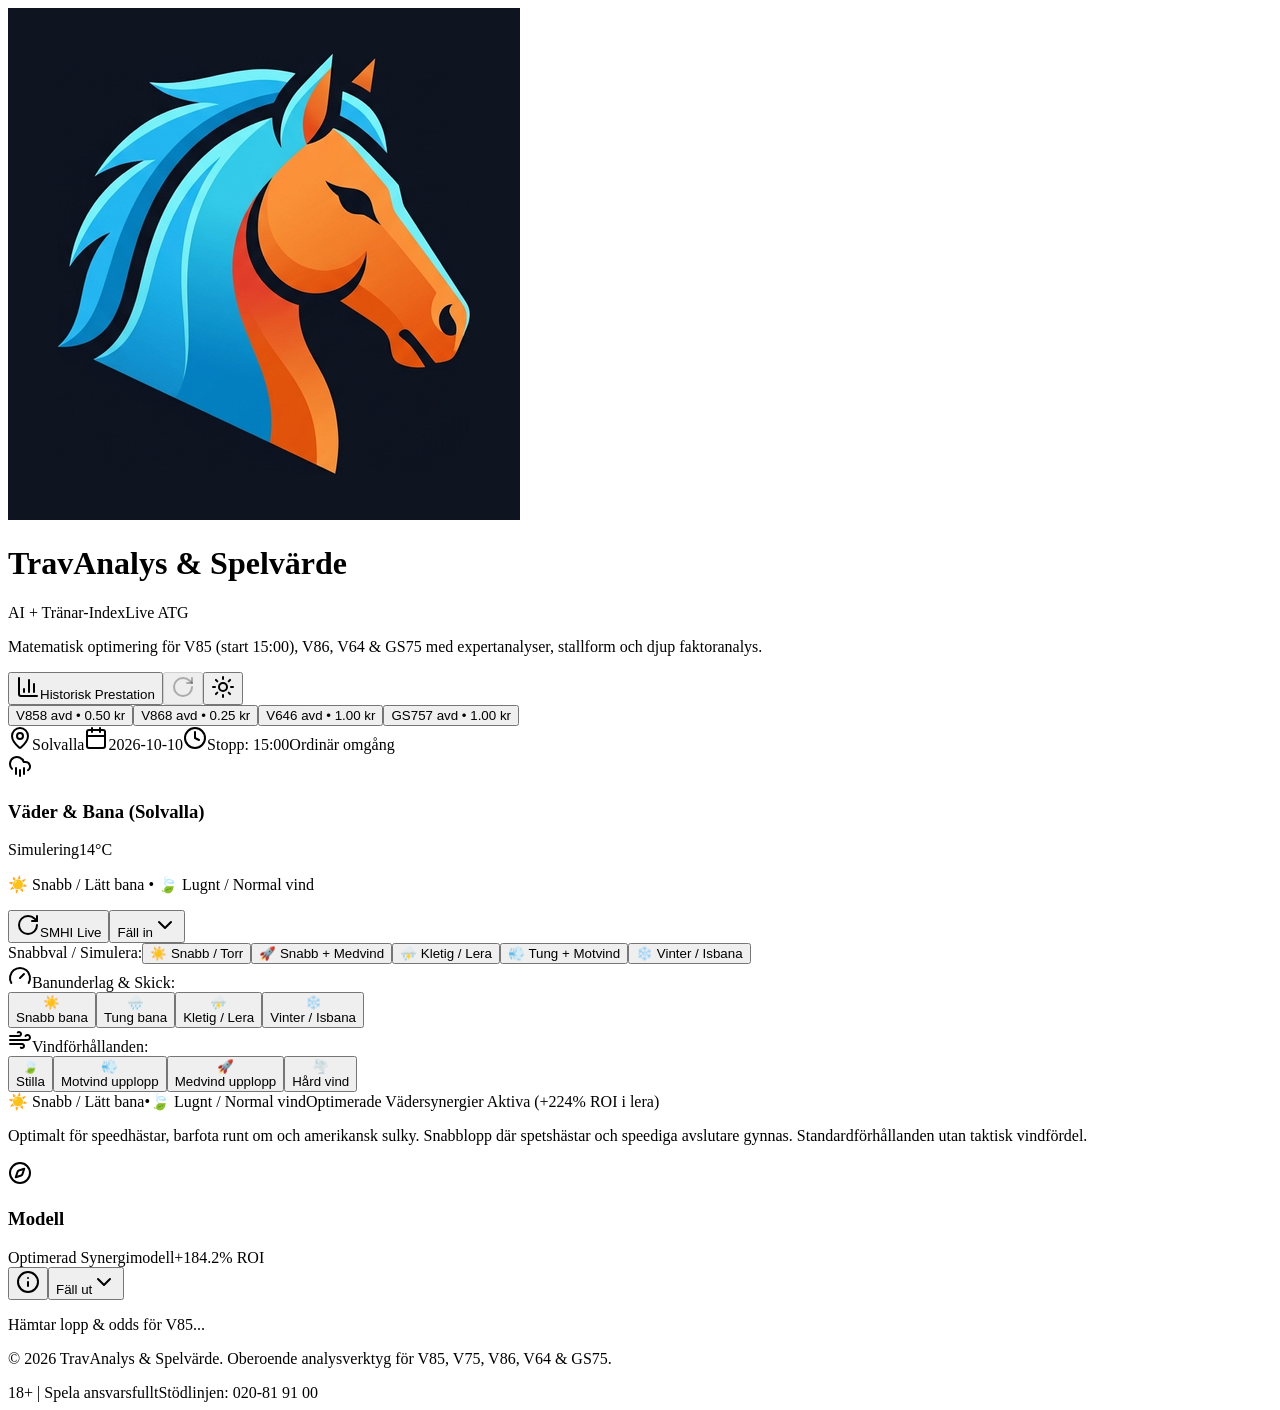
==== commit 6a966840: "Bygge av 3079d2e" ====
--- a/index.html
+++ b/index.html
@@ -1 +1 @@
-<!DOCTYPE html><!--Wnxa66k0sT0Wci7jekfRR--><html lang="sv" class="dark" data-color-mode="dark"><head><meta charSet="utf-8"/><meta name="viewport" content="width=device-width, initial-scale=1"/><link rel="preload" as="image" href="./logo.png"/><link rel="stylesheet" href="/trav-spela/_next/static/css/4c1a81fdeaf88b13.css" data-precedence="next"/><link rel="preload" as="script" fetchPriority="low" href="/trav-spela/_next/static/chunks/webpack-800867448a61d7f8.js"/><script src="/trav-spela/_next/static/chunks/4bd1b696-c023c6e3521b1417.js" async=""></script><script src="/trav-spela/_next/static/chunks/255-4bd3c76436bf5de2.js" async=""></script><script src="/trav-spela/_next/static/chunks/main-app-b33e25c62aec4e87.js" async=""></script><script src="/trav-spela/_next/static/chunks/610-f621349576bee224.js" async=""></script><script src="/trav-spela/_next/static/chunks/app/page-eb298d17f3da4c10.js" async=""></script><meta name="theme-color" content="#0e1420"/><link rel="icon" type="image/png" sizes="32x32" href="./favicon-32x32.png"/><link rel="shortcut icon" href="./favicon.ico"/><link rel="apple-touch-icon" sizes="180x180" href="./apple-touch-icon.png"/><link rel="manifest" href="./manifest.webmanifest"/><title>TravAnalys &amp; Spelvärde - V85, V75, V86, V64 &amp; GS75 Optimering</title><meta name="description" content="Matematisk spelvärdesanalys för svenskt trav. Väger samman odds, folkstreck, barfota/jänkare, stallform och expertanalyser för att bygga optimala system."/><meta name="mobile-web-app-capable" content="yes"/><meta name="apple-mobile-web-app-title" content="TravAnalys"/><meta name="apple-mobile-web-app-status-bar-style" content="black-translucent"/><link rel="icon" href="/trav-spela/icon.png?78213a5675ed7988" type="image/png" sizes="64x64"/><link rel="apple-touch-icon" href="/trav-spela/apple-icon.png?572bc1257377ffa8" type="image/png" sizes="180x180"/><script src="/trav-spela/_next/static/chunks/polyfills-42372ed130431b0a.js" noModule=""></script></head><body class="min-h-screen bg-canvas text-zinc-100 antialiased font-sans"><div hidden=""><!--$--><!--/$--></div><div class="min-h-screen bg-canvas text-zinc-100 flex flex-col transition-colors duration-200 font-sans"><header class="border-b border-hairline bg-surface-1/95 backdrop-blur-md sticky top-0 z-40 transition-colors shadow-sm"><div class="max-w-7xl mx-auto px-4 sm:px-6 py-3"><div class="flex flex-col md:flex-row md:items-center justify-between gap-3"><div class="flex items-center gap-3"><div class="w-11 h-11 rounded-2xl bg-[#0e1420] border border-sky-500/30 shadow-md shadow-sky-500/10 flex items-center justify-center overflow-hidden shrink-0"><img src="./logo.png" alt="TravAnalys hästlogga" class="w-full h-full object-cover"/></div><div><div class="flex items-center gap-2"><h1 class="text-lg sm:text-xl font-black tracking-tight text-zinc-100">TravAnalys <span class="text-zinc-400 font-extrabold">&amp;</span> Spelvärde</h1><span class="text-[10px] uppercase font-bold tracking-wider px-2 py-0.5 rounded-full bg-emerald-500/10 text-emerald-400 border border-emerald-500/20">AI + Tränar-Index</span><span class="text-[10px] uppercase font-extrabold tracking-wider px-2 py-0.5 rounded-full bg-emerald-500/15 text-emerald-300 border border-emerald-500/30 flex items-center gap-1.5"><span class="relative flex h-2 w-2"><span class="animate-ping absolute inline-flex h-full w-full rounded-full bg-emerald-400 opacity-75"></span><span class="relative inline-flex rounded-full h-2 w-2 bg-emerald-500"></span></span>Live ATG</span></div><p class="text-xs text-zinc-400 hidden sm:block">Matematisk optimering för V85 (start 15:00), V75, V86, V64 &amp; GS75 med expertanalyser, stallform och djup faktoranalys.</p></div></div><div class="flex items-center gap-2 self-end md:self-auto"><button type="button" class="btn-frame-primary px-3 py-1.5 rounded-xl text-xs font-black transition flex items-center gap-1.5 shadow-sm" title="Lämna in kupongen eller ladda ner fil till ATG.se"><svg xmlns="http://www.w3.org/2000/svg" width="24" height="24" viewBox="0 0 24 24" fill="none" stroke="currentColor" stroke-width="2" stroke-linecap="round" stroke-linejoin="round" class="lucide lucide-share2 w-3.5 h-3.5"><circle cx="18" cy="5" r="3"></circle><circle cx="6" cy="12" r="3"></circle><circle cx="18" cy="19" r="3"></circle><line x1="8.59" x2="15.42" y1="13.51" y2="17.49"></line><line x1="15.41" x2="8.59" y1="6.51" y2="10.49"></line></svg><span class="hidden sm:inline">Lämna in på ATG</span><span class="sm:hidden">Lämna in</span></button><button type="button" class="btn-frame px-3 py-1.5 rounded-xl text-zinc-200 hover:text-white text-xs font-bold transition flex items-center gap-1.5" title="Se modellens historiska statistik och ROI"><svg xmlns="http://www.w3.org/2000/svg" width="24" height="24" viewBox="0 0 24 24" fill="none" stroke="currentColor" stroke-width="2" stroke-linecap="round" stroke-linejoin="round" class="lucide lucide-chart-column w-3.5 h-3.5 text-zinc-400"><path d="M3 3v16a2 2 0 0 0 2 2h16"></path><path d="M18 17V9"></path><path d="M13 17V5"></path><path d="M8 17v-3"></path></svg><span>Historisk Prestation</span></button><button type="button" disabled="" class="btn-frame p-2 rounded-xl text-zinc-300 hover:text-white transition disabled:opacity-50" title="Uppdatera odds och streck" aria-label="Uppdatera"><svg xmlns="http://www.w3.org/2000/svg" width="24" height="24" viewBox="0 0 24 24" fill="none" stroke="currentColor" stroke-width="2" stroke-linecap="round" stroke-linejoin="round" class="lucide lucide-rotate-cw w-4 h-4 animate-spin text-zinc-100"><path d="M21 12a9 9 0 1 1-9-9c2.52 0 4.93 1 6.74 2.74L21 8"></path><path d="M21 3v5h-5"></path></svg></button><button type="button" class="btn-frame w-9 h-9 rounded-xl flex items-center justify-center text-zinc-300 hover:text-white transition-all active:scale-95" aria-label="Växla till ljust läge" title="Växla till ljust läge"><svg xmlns="http://www.w3.org/2000/svg" width="24" height="24" viewBox="0 0 24 24" fill="none" stroke="currentColor" stroke-width="2" stroke-linecap="round" stroke-linejoin="round" class="lucide lucide-sun w-4 h-4 text-zinc-100"><circle cx="12" cy="12" r="4"></circle><path d="M12 2v2"></path><path d="M12 20v2"></path><path d="m4.93 4.93 1.41 1.41"></path><path d="m17.66 17.66 1.41 1.41"></path><path d="M2 12h2"></path><path d="M20 12h2"></path><path d="m6.34 17.66-1.41 1.41"></path><path d="m19.07 4.93-1.41 1.41"></path></svg></button></div></div><div class="mt-3 pt-3 border-t border-hairline/60 flex flex-col lg:flex-row lg:items-center justify-between gap-3"><div class="flex items-center gap-2 overflow-x-auto pb-1 sm:pb-0 scrollbar-none"><button type="button" class="flex items-center gap-2 px-3.5 py-1.5 rounded-xl text-xs font-bold transition-all shrink-0 bg-zinc-100 text-zinc-950 dark:bg-white dark:text-black font-black shadow-sm scale-[1.02]"><span class="font-extrabold text-sm font-mono">V85</span><span class="text-[10px] px-1.5 py-0.5 rounded font-medium bg-black/15 text-black">8 avd • 0.50 kr</span></button><button type="button" class="flex items-center gap-2 px-3.5 py-1.5 rounded-xl text-xs font-bold transition-all shrink-0 btn-frame bg-surface-2 text-zinc-400 hover:text-zinc-100 hover:bg-surface-hover"><span class="font-extrabold text-sm font-mono">V75</span><span class="text-[10px] px-1.5 py-0.5 rounded font-medium bg-surface-3 text-zinc-400">7 avd • 0.50 kr</span></button><button type="button" class="flex items-center gap-2 px-3.5 py-1.5 rounded-xl text-xs font-bold transition-all shrink-0 btn-frame bg-surface-2 text-zinc-400 hover:text-zinc-100 hover:bg-surface-hover"><span class="font-extrabold text-sm font-mono">V86</span><span class="text-[10px] px-1.5 py-0.5 rounded font-medium bg-surface-3 text-zinc-400">8 avd • 0.25 kr</span></button><button type="button" class="flex items-center gap-2 px-3.5 py-1.5 rounded-xl text-xs font-bold transition-all shrink-0 btn-frame bg-surface-2 text-zinc-400 hover:text-zinc-100 hover:bg-surface-hover"><span class="font-extrabold text-sm font-mono">V64</span><span class="text-[10px] px-1.5 py-0.5 rounded font-medium bg-surface-3 text-zinc-400">6 avd • 1.00 kr</span></button><button type="button" class="flex items-center gap-2 px-3.5 py-1.5 rounded-xl text-xs font-bold transition-all shrink-0 btn-frame bg-surface-2 text-zinc-400 hover:text-zinc-100 hover:bg-surface-hover"><span class="font-extrabold text-sm font-mono">GS75</span><span class="text-[10px] px-1.5 py-0.5 rounded font-medium bg-surface-3 text-zinc-400">7 avd • 1.00 kr</span></button></div><div class="flex flex-wrap items-center gap-2 text-xs"><span class="inline-flex items-center gap-1.5 px-2.5 py-1 rounded-xl bg-surface-2 text-zinc-300 font-semibold border border-hairline"><svg xmlns="http://www.w3.org/2000/svg" width="24" height="24" viewBox="0 0 24 24" fill="none" stroke="currentColor" stroke-width="2" stroke-linecap="round" stroke-linejoin="round" class="lucide lucide-map-pin w-3.5 h-3.5 text-zinc-400"><path d="M20 10c0 4.993-5.539 10.193-7.399 11.799a1 1 0 0 1-1.202 0C9.539 20.193 4 14.993 4 10a8 8 0 0 1 16 0"></path><circle cx="12" cy="10" r="3"></circle></svg><span>Solvalla</span></span><span class="inline-flex items-center gap-1.5 px-2.5 py-1 rounded-xl bg-surface-2 text-zinc-300 font-semibold border border-hairline"><svg xmlns="http://www.w3.org/2000/svg" width="24" height="24" viewBox="0 0 24 24" fill="none" stroke="currentColor" stroke-width="2" stroke-linecap="round" stroke-linejoin="round" class="lucide lucide-calendar w-3.5 h-3.5 text-zinc-400"><path d="M8 2v4"></path><path d="M16 2v4"></path><rect width="18" height="18" x="3" y="4" rx="2"></rect><path d="M3 10h18"></path></svg><span>2026-10-10</span></span><span class="inline-flex items-center gap-1.5 px-2.5 py-1 rounded-xl bg-surface-2 text-rose-400 font-semibold border border-hairline"><svg xmlns="http://www.w3.org/2000/svg" width="24" height="24" viewBox="0 0 24 24" fill="none" stroke="currentColor" stroke-width="2" stroke-linecap="round" stroke-linejoin="round" class="lucide lucide-clock w-3.5 h-3.5 text-rose-500"><circle cx="12" cy="12" r="10"></circle><polyline points="12 6 12 12 16 14"></polyline></svg><span>Stopp: <!-- -->15:00</span></span><span class="inline-flex items-center gap-1 px-2.5 py-1 rounded-xl bg-surface-2 text-zinc-400 font-medium border border-hairline"><span>Ordinär omgång</span></span></div></div></div></header><main class="max-w-7xl mx-auto w-full px-4 sm:px-6 py-6 pb-20 sm:pb-6 flex-1 space-y-5"><div class="rounded-3xl bg-surface-1 border border-hairline overflow-hidden shadow-sm transition-all duration-200 text-xs"><div class="p-3.5 sm:p-4 flex flex-col sm:flex-row sm:items-center justify-between gap-3 cursor-pointer select-none hover:bg-surface-hover transition-colors border-b border-hairline/60 bg-surface-2/30" role="button" tabindex="0"><div class="flex items-center gap-2.5 min-w-0 flex-1"><div class="w-8 h-8 rounded-xl bg-zinc-100 text-zinc-950 dark:bg-white dark:text-black font-mono font-black flex items-center justify-center shrink-0">8</div><div class="min-w-0 flex-1 flex flex-wrap items-center gap-2"><span class="font-black text-zinc-100 text-sm truncate">Aktuellt Lördagsspel: V85 <!-- --> (<!-- -->, spelstopp kl <!-- -->15:00<!-- -->)</span><span class="text-[10px] uppercase font-bold px-2 py-0.5 rounded-full bg-surface-2 text-zinc-300 border border-hairline font-mono">8 avdelningar</span></div></div><div class="flex items-center gap-2 self-end sm:self-auto shrink-0"><button type="button" class="btn-frame px-3 py-1.5 rounded-xl text-zinc-300 hover:text-white font-bold transition text-xs">Växla till V75</button><button type="button" class="btn-frame px-2 py-1.5 rounded-xl text-zinc-300 hover:text-white flex items-center gap-1 text-xs" title="Fäll in information"><span class="text-[11px] font-mono">Fäll in</span><svg xmlns="http://www.w3.org/2000/svg" width="24" height="24" viewBox="0 0 24 24" fill="none" stroke="currentColor" stroke-width="2" stroke-linecap="round" stroke-linejoin="round" class="lucide lucide-chevron-down w-3.5 h-3.5 transition-transform duration-200 text-zinc-400 rotate-180 text-zinc-100"><path d="m6 9 6 6 6-6"></path></svg></button></div></div><div class="p-4 bg-surface-1 text-zinc-300 leading-relaxed border-t border-hairline/40 animate-in fade-in duration-150">Aktuell omgång: V85 på <!-- -->aktuell bana<!-- --> (<!-- -->) med 8 avdelningar och spelstopp kl <!-- -->15:00<!-- -->. Alla systemkalkyler, synergieffekter och streckoptimeringar är fullt anpassade för 8 avdelningar.</div></div><section class="bg-surface-1 border border-hairline rounded-3xl overflow-hidden shadow-sm transition-all duration-200"><div class="px-4 sm:px-6 py-3.5 flex items-center justify-between gap-3 cursor-pointer select-none hover:bg-surface-hover transition-colors border-b border-hairline/60 bg-surface-2/30" role="button" tabindex="0"><div class="flex items-center gap-2.5 min-w-0 flex-1"><div class="w-8 h-8 rounded-xl bg-surface-2 border border-hairline flex items-center justify-center text-zinc-300 shrink-0"><svg xmlns="http://www.w3.org/2000/svg" width="24" height="24" viewBox="0 0 24 24" fill="none" stroke="currentColor" stroke-width="2" stroke-linecap="round" stroke-linejoin="round" class="lucide lucide-sparkles w-4 h-4"><path d="M9.937 15.5A2 2 0 0 0 8.5 14.063l-6.135-1.582a.5.5 0 0 1 0-.962L8.5 9.936A2 2 0 0 0 9.937 8.5l1.582-6.135a.5.5 0 0 1 .963 0L14.063 8.5A2 2 0 0 0 15.5 9.937l6.135 1.581a.5.5 0 0 1 0 .964L15.5 14.063a2 2 0 0 0-1.437 1.437l-1.582 6.135a.5.5 0 0 1-.963 0z"></path><path d="M20 3v4"></path><path d="M22 5h-4"></path><path d="M4 17v2"></path><path d="M5 18H3"></path></svg></div><div class="min-w-0 flex-1 flex flex-wrap items-center gap-2"><h3 class="text-xs sm:text-sm font-black uppercase tracking-wider text-zinc-100 truncate">Matematisk Travoptimering &amp; Synergimodell</h3><span class="text-xs font-bold px-2.5 py-0.5 rounded-full bg-emerald-500/15 text-emerald-400 border border-emerald-500/30 font-mono">Bäst i test: +184.2% ROI</span></div></div><div class="flex items-center gap-2 shrink-0"><button type="button" class="btn-frame px-2.5 py-1.5 rounded-xl text-xs font-bold text-zinc-300 hover:text-white flex items-center gap-1" title="Fäll in strategisektionen"><span class="text-[11px] font-mono">Fäll in</span><svg xmlns="http://www.w3.org/2000/svg" width="24" height="24" viewBox="0 0 24 24" fill="none" stroke="currentColor" stroke-width="2" stroke-linecap="round" stroke-linejoin="round" class="lucide lucide-chevron-down w-4 h-4 transition-transform duration-200 text-zinc-400 rotate-180 text-zinc-100"><path d="m6 9 6 6 6-6"></path></svg></button></div></div><div class="p-5 sm:p-7 relative overflow-hidden sidogrej animate-in fade-in slide-in-from-top-1 duration-150"><div class="max-w-3xl space-y-3"><h2 class="text-lg sm:text-2xl font-black tracking-tight leading-snug text-zinc-100">Slå Svenska Folket med dolda formfaktorer, hemmabanor &amp; tränar-index</h2><p class="text-xs sm:text-sm text-zinc-300 leading-relaxed">Vår motor väger ihop <strong>hemmabanor</strong>, <strong>kusk-på-häst historik</strong>, <strong>amerikansk sulky (jänkare)</strong>, <strong>banspecifik spårstatistik</strong> (t.ex. Åby Open Stretch &amp; spetsbanor), <strong>dagar mellan starter (täta starter vs vila)</strong>, <strong>tränarstatistik efter uppehåll</strong>, <strong>fast med sparade krafter</strong> och <strong>svenska skobalanser (¢¢ / ¢c / c¢ / cc)</strong>.</p><div class="pt-2 flex flex-wrap items-center gap-3"><button type="button" class="btn-frame-primary px-4 py-2 rounded-xl text-xs sm:text-sm font-bold flex items-center gap-2"><svg xmlns="http://www.w3.org/2000/svg" width="24" height="24" viewBox="0 0 24 24" fill="none" stroke="currentColor" stroke-width="2" stroke-linecap="round" stroke-linejoin="round" class="lucide lucide-chart-column w-4 h-4 text-zinc-300"><path d="M3 3v16a2 2 0 0 0 2 2h16"></path><path d="M18 17V9"></path><path d="M13 17V5"></path><path d="M8 17v-3"></path></svg><span>Se modellutvärdering &amp; historiskt backtest</span></button><div class="flex items-center gap-2 text-xs text-emerald-400 font-bold bg-surface-2 px-3 py-2 rounded-xl border border-hairline font-mono"><svg xmlns="http://www.w3.org/2000/svg" width="24" height="24" viewBox="0 0 24 24" fill="none" stroke="currentColor" stroke-width="2" stroke-linecap="round" stroke-linejoin="round" class="lucide lucide-award w-4 h-4 text-emerald-400"><path d="m15.477 12.89 1.515 8.526a.5.5 0 0 1-.81.47l-3.58-2.687a1 1 0 0 0-1.197 0l-3.586 2.686a.5.5 0 0 1-.81-.469l1.514-8.526"></path><circle cx="12" cy="8" r="6"></circle></svg><span>Optimerad Synergimodell: +184.2% ROI</span></div></div></div></div></section><section class="bg-surface-1 border border-hairline rounded-3xl overflow-hidden shadow-sm transition-all duration-200"><div class="px-4 sm:px-6 py-3.5 flex flex-col sm:flex-row sm:items-center justify-between gap-3 cursor-pointer select-none hover:bg-surface-hover transition-colors border-b border-hairline/60 bg-surface-2/30" role="button" tabindex="0"><div class="flex items-center gap-2.5 min-w-0 flex-1"><div class="p-2 rounded-xl bg-surface-2 border border-hairline text-zinc-300 shrink-0"><svg xmlns="http://www.w3.org/2000/svg" width="24" height="24" viewBox="0 0 24 24" fill="none" stroke="currentColor" stroke-width="2" stroke-linecap="round" stroke-linejoin="round" class="lucide lucide-cloud-rain w-4 h-4"><path d="M4 14.899A7 7 0 1 1 15.71 8h1.79a4.5 4.5 0 0 1 2.5 8.242"></path><path d="M16 14v6"></path><path d="M8 14v6"></path><path d="M12 16v6"></path></svg></div><div class="min-w-0 flex-1"><div class="flex flex-wrap items-center gap-2"><h3 class="text-xs sm:text-sm font-black uppercase tracking-wider text-zinc-100">Väder &amp; Banförhållanden (<!-- -->Solvalla<!-- -->)</h3><span class="text-[10px] font-bold px-2 py-0.5 rounded-full bg-surface-2 text-zinc-300 border border-hairline font-mono">Realtidsanalys</span><span class="text-xs font-bold px-2.5 py-0.5 rounded-full bg-surface-2 border border-hairline text-zinc-300">☀️<!-- --> <!-- -->Snabb / Lätt bana<!-- --> • <!-- -->🍃<!-- --> <!-- -->Lugnt / Normal vind<!-- --> • 14°C</span></div><p class="text-[11px] text-zinc-400 mt-0.5 line-clamp-1">Automatisk väderprognos från SMHI för omgångens bana/banor samt simulering av lera, brodd och upploppsvind.</p></div></div><div class="flex items-center gap-2 self-end sm:self-auto shrink-0"><button type="button" class="btn-frame px-2.5 py-1.5 rounded-xl text-xs font-bold text-sky-300 hover:text-white flex items-center gap-1.5 border border-sky-500/30 bg-sky-500/10" title="Hämta aktuell SMHI-prognos för omgångens bana/banor"><svg xmlns="http://www.w3.org/2000/svg" width="24" height="24" viewBox="0 0 24 24" fill="none" stroke="currentColor" stroke-width="2" stroke-linecap="round" stroke-linejoin="round" class="lucide lucide-rotate-cw w-3.5 h-3.5 text-sky-400"><path d="M21 12a9 9 0 1 1-9-9c2.52 0 4.93 1 6.74 2.74L21 8"></path><path d="M21 3v5h-5"></path></svg><span class="text-[11px] font-mono">SMHI Live</span></button><button type="button" class="btn-frame px-2.5 py-1.5 rounded-xl text-xs font-bold text-zinc-300 hover:text-white flex items-center gap-1" title="Fäll in väderpanelen"><span class="text-[11px] font-mono">Fäll in</span><svg xmlns="http://www.w3.org/2000/svg" width="24" height="24" viewBox="0 0 24 24" fill="none" stroke="currentColor" stroke-width="2" stroke-linecap="round" stroke-linejoin="round" class="lucide lucide-chevron-down w-4 h-4 transition-transform duration-200 text-zinc-400 rotate-180 text-zinc-100"><path d="m6 9 6 6 6-6"></path></svg></button></div></div><div class="p-4 sm:p-6 space-y-4 animate-in fade-in slide-in-from-top-1 duration-150"><div class="flex flex-wrap items-center gap-1.5"><span class="text-[10px] uppercase font-bold text-zinc-400 mr-1 font-mono">Snabbval / Simulera:</span><button type="button" class="px-2.5 py-1 rounded-xl text-[11px] font-bold transition border bg-zinc-100 text-zinc-950 dark:bg-white dark:text-black border-transparent shadow-sm font-mono font-bold">☀️ Snabb / Torr</button><button type="button" class="px-2.5 py-1 rounded-xl text-[11px] font-bold transition border btn-frame bg-surface-2 text-zinc-400 hover:text-zinc-100 font-mono">🚀 Snabb + Medvind</button><button type="button" class="px-2.5 py-1 rounded-xl text-[11px] font-bold transition border btn-frame bg-surface-2 text-zinc-400 hover:text-zinc-100 font-mono">⛈️ Kletig / Lera</button><button type="button" class="px-2.5 py-1 rounded-xl text-[11px] font-bold transition border btn-frame bg-surface-2 text-zinc-400 hover:text-zinc-100 font-mono">💨 Tung + Motvind</button><button type="button" class="px-2.5 py-1 rounded-xl text-[11px] font-bold transition border btn-frame bg-surface-2 text-zinc-400 hover:text-zinc-100 font-mono">❄️ Vinter / Isbana</button></div><div class="grid grid-cols-1 md:grid-cols-2 gap-4"><div class="space-y-2"><label class="text-[11px] font-extrabold uppercase tracking-wider text-zinc-400 flex items-center gap-1.5 font-mono"><svg xmlns="http://www.w3.org/2000/svg" width="24" height="24" viewBox="0 0 24 24" fill="none" stroke="currentColor" stroke-width="2" stroke-linecap="round" stroke-linejoin="round" class="lucide lucide-gauge w-3.5 h-3.5 text-zinc-400"><path d="m12 14 4-4"></path><path d="M3.34 19a10 10 0 1 1 17.32 0"></path></svg><span>Banunderlag &amp; Skick:</span></label><div class="grid grid-cols-2 sm:grid-cols-4 gap-2"><button type="button" class="p-2.5 rounded-2xl text-left border transition-all flex flex-col justify-between gap-1 bg-surface-3 border-hairline-strong text-zinc-100 ring-1 ring-black/20 dark:ring-white/30 shadow-sm"><div class="flex items-center justify-between"><span class="text-base">☀️</span><span class="w-2 h-2 rounded-full bg-zinc-100 dark:bg-white"></span></div><span class="text-xs font-black truncate">Snabb bana</span></button><button type="button" class="p-2.5 rounded-2xl text-left border transition-all flex flex-col justify-between gap-1 btn-frame bg-surface-2 text-zinc-300 hover:text-white hover:bg-surface-hover"><div class="flex items-center justify-between"><span class="text-base">🌧️</span></div><span class="text-xs font-black truncate">Tung bana</span></button><button type="button" class="p-2.5 rounded-2xl text-left border transition-all flex flex-col justify-between gap-1 btn-frame bg-surface-2 text-zinc-300 hover:text-white hover:bg-surface-hover"><div class="flex items-center justify-between"><span class="text-base">⛈️</span></div><span class="text-xs font-black truncate">Kletig / Lera</span></button><button type="button" class="p-2.5 rounded-2xl text-left border transition-all flex flex-col justify-between gap-1 btn-frame bg-surface-2 text-zinc-300 hover:text-white hover:bg-surface-hover"><div class="flex items-center justify-between"><span class="text-base">❄️</span></div><span class="text-xs font-black truncate">Vinter / Isbana</span></button></div></div><div class="space-y-2"><label class="text-[11px] font-extrabold uppercase tracking-wider text-zinc-400 flex items-center gap-1.5 font-mono"><svg xmlns="http://www.w3.org/2000/svg" width="24" height="24" viewBox="0 0 24 24" fill="none" stroke="currentColor" stroke-width="2" stroke-linecap="round" stroke-linejoin="round" class="lucide lucide-wind w-3.5 h-3.5 text-zinc-400"><path d="M12.8 19.6A2 2 0 1 0 14 16H2"></path><path d="M17.5 8a2.5 2.5 0 1 1 2 4H2"></path><path d="M9.8 4.4A2 2 0 1 1 11 8H2"></path></svg><span>Vindförhållanden:</span></label><div class="grid grid-cols-2 sm:grid-cols-4 gap-2"><button type="button" class="p-2.5 rounded-2xl text-left border transition-all flex flex-col justify-between gap-1 bg-surface-3 border-hairline-strong text-zinc-100 ring-1 ring-black/20 dark:ring-white/30 shadow-sm"><div class="flex items-center justify-between"><span class="text-base">🍃</span><span class="w-2 h-2 rounded-full bg-zinc-100 dark:bg-white"></span></div><span class="text-xs font-black truncate">Stilla</span></button><button type="button" class="p-2.5 rounded-2xl text-left border transition-all flex flex-col justify-between gap-1 btn-frame bg-surface-2 text-zinc-300 hover:text-white hover:bg-surface-hover"><div class="flex items-center justify-between"><span class="text-base">💨</span></div><span class="text-xs font-black truncate">Motvind upplopp</span></button><button type="button" class="p-2.5 rounded-2xl text-left border transition-all flex flex-col justify-between gap-1 btn-frame bg-surface-2 text-zinc-300 hover:text-white hover:bg-surface-hover"><div class="flex items-center justify-between"><span class="text-base">🚀</span></div><span class="text-xs font-black truncate">Medvind upplopp</span></button><button type="button" class="p-2.5 rounded-2xl text-left border transition-all flex flex-col justify-between gap-1 btn-frame bg-surface-2 text-zinc-300 hover:text-white hover:bg-surface-hover"><div class="flex items-center justify-between"><span class="text-base">🌪️</span></div><span class="text-xs font-black truncate">Hård vind</span></button></div></div></div><div class="p-3 sm:p-3.5 rounded-2xl bg-surface-2 border border-hairline flex flex-col sm:flex-row sm:items-center justify-between gap-3 text-xs"><div class="space-y-1 flex-1"><div class="flex flex-wrap items-center gap-2"><span class="font-black text-zinc-100 flex items-center gap-1 font-mono"><span>☀️<!-- --> <!-- -->Snabb / Lätt bana</span><span class="text-zinc-500">•</span><span>🍃<!-- --> <!-- -->Lugnt / Normal vind</span></span><span class="text-[10px] font-black px-2 py-0.5 rounded-md bg-emerald-500/15 text-emerald-400 border border-emerald-500/30">Optimerade Vädersynergier Aktiva (+224% ROI i lera)</span></div><p class="text-[11px] text-zinc-300 leading-relaxed">Optimalt för speedhästar, barfota runt om och amerikansk sulky. Snabblopp där spetshästar och speediga avslutare gynnas.<!-- --> <!-- -->Standardförhållanden utan taktisk vindfördel.</p></div></div></div></section><section class="bg-surface-1 border border-hairline rounded-3xl overflow-hidden shadow-sm transition-all duration-200"><div class="px-4 sm:px-6 py-3.5 flex flex-col sm:flex-row sm:items-center justify-between gap-3 cursor-pointer select-none hover:bg-surface-hover transition-colors border-b border-hairline/60 bg-surface-2/30" role="button" tabindex="0"><div class="flex items-center gap-2.5 min-w-0 flex-1"><div class="p-2 rounded-xl bg-surface-2 border border-hairline text-zinc-300 shrink-0"><svg xmlns="http://www.w3.org/2000/svg" width="24" height="24" viewBox="0 0 24 24" fill="none" stroke="currentColor" stroke-width="2" stroke-linecap="round" stroke-linejoin="round" class="lucide lucide-compass w-4 h-4"><path d="m16.24 7.76-1.804 5.411a2 2 0 0 1-1.265 1.265L7.76 16.24l1.804-5.411a2 2 0 0 1 1.265-1.265z"></path><circle cx="12" cy="12" r="10"></circle></svg></div><div class="min-w-0 flex-1"><div class="flex flex-wrap items-center gap-2"><h3 class="text-xs sm:text-sm font-black uppercase tracking-wider text-zinc-100">Beräkningsmodell</h3><span class="text-xs font-bold px-2.5 py-0.5 rounded-full bg-surface-2 border border-hairline text-zinc-300 font-mono">Aktiv: <!-- -->Modell 4: Optimerad Synergimodell<!-- --> (<!-- -->+184.2% ROI<!-- -->)</span></div><p class="text-[11px] text-zinc-400 mt-0.5 line-clamp-1">Välj bland 4 matematiska modeller för att justera viktning av utrustning, tränartrovärdighet och synergieffekter.</p></div></div><div class="flex items-center gap-2 self-end sm:self-auto shrink-0"><button type="button" class="text-xs text-zinc-400 hover:text-zinc-100 hover:underline font-bold mr-2 hidden sm:inline">Jämför historik →</button><button type="button" class="btn-frame px-2.5 py-1.5 rounded-xl text-xs font-bold text-zinc-300 hover:text-white flex items-center gap-1" title="Fäll in modellpanelen"><span class="text-[11px] font-mono">Fäll in</span><svg xmlns="http://www.w3.org/2000/svg" width="24" height="24" viewBox="0 0 24 24" fill="none" stroke="currentColor" stroke-width="2" stroke-linecap="round" stroke-linejoin="round" class="lucide lucide-chevron-down w-4 h-4 transition-transform duration-200 text-zinc-400 rotate-180 text-zinc-100"><path d="m6 9 6 6 6-6"></path></svg></button></div></div><div class="p-4 sm:p-6 space-y-3 animate-in fade-in slide-in-from-top-1 duration-150"><div class="grid grid-cols-1 sm:grid-cols-2 lg:grid-cols-4 gap-2.5"><button type="button" class="p-3.5 rounded-2xl text-left border transition-all bg-emerald-500/15 border-emerald-500 shadow-sm ring-1 ring-emerald-500/30"><div class="flex items-center justify-between gap-1 mb-1.5"><span class="text-[10px] font-black uppercase px-2 py-0.5 rounded-md bg-surface-3 text-zinc-300 font-mono">BÄST I TEST</span><span class="text-xs font-mono font-black text-emerald-400">+184.2% ROI</span></div><h4 class="text-xs font-extrabold text-zinc-100 truncate">Modell 4: Optimerad Synergimodell</h4><p class="text-[11px] text-zinc-400 mt-1 line-clamp-2 leading-relaxed">Icke-linjära synergieffekter: Dolda sparade krafter + täta starter + banspecifik fördel + elit-tränare efter vila.</p></button><button type="button" class="p-3.5 rounded-2xl text-left border transition-all btn-frame bg-surface-2 text-zinc-300 hover:text-white hover:bg-surface-hover"><div class="flex items-center justify-between gap-1 mb-1.5"><span class="text-[10px] font-black uppercase px-2 py-0.5 rounded-md bg-surface-3 text-zinc-300 font-mono">Stark</span><span class="text-xs font-mono font-black text-emerald-400">+142.5% ROI</span></div><h4 class="text-xs font-extrabold text-zinc-100 truncate">Modell 3: Full Multifaktor</h4><p class="text-[11px] text-zinc-400 mt-1 line-clamp-2 leading-relaxed">Alla 12 individuella parametrar additivt (spår per bana, hemmabana, kusk, jänkare, skor, vila, kirurgi, årstid).</p></button><button type="button" class="p-3.5 rounded-2xl text-left border transition-all btn-frame bg-surface-2 text-zinc-300 hover:text-white hover:bg-surface-hover"><div class="flex items-center justify-between gap-1 mb-1.5"><span class="text-[10px] font-black uppercase px-2 py-0.5 rounded-md bg-surface-3 text-zinc-300 font-mono">God</span><span class="text-xs font-mono font-black text-emerald-400">+46.8% ROI</span></div><h4 class="text-xs font-extrabold text-zinc-100 truncate">Modell 2: Tränare &amp; Utrustning</h4><p class="text-[11px] text-zinc-400 mt-1 line-clamp-2 leading-relaxed">Justerar för granskad tränartrovärdighet samt utrustningslyft (barfota runt om och jänkarsulky).</p></button><button type="button" class="p-3.5 rounded-2xl text-left border transition-all btn-frame bg-surface-2 text-zinc-300 hover:text-white hover:bg-surface-hover"><div class="flex items-center justify-between gap-1 mb-1.5"><span class="text-[10px] font-black uppercase px-2 py-0.5 rounded-md bg-surface-3 text-zinc-300 font-mono">Marknad</span><span class="text-xs font-mono font-black text-rose-400">-14.2% ROI</span></div><h4 class="text-xs font-extrabold text-zinc-100 truncate">Modell 1: Basmodell</h4><p class="text-[11px] text-zinc-400 mt-1 line-clamp-2 leading-relaxed">Enkel marknadsbaseline baserad på vinnarodds och ATG-folkstreck utan djupare faktoranalys.</p></button></div></div></section><div class="py-24 flex flex-col items-center justify-center gap-3 text-zinc-500"><div class="w-10 h-10 border-4 border-zinc-400 border-t-transparent rounded-full animate-spin"></div><p class="font-semibold text-sm">Hämtar lopp &amp; odds för <!-- -->V85<!-- -->...</p></div></main><footer class="border-t border-hairline bg-surface-1 py-6 mt-12 transition-colors text-xs text-zinc-400"><div class="max-w-7xl mx-auto px-4 sm:px-6 flex flex-col sm:flex-row items-center justify-between gap-4"><p>© <!-- -->2026<!-- --> TravAnalys &amp; Spelvärde. Oberoende analysverktyg för V85, V75, V86, V64 &amp; GS75.</p><div class="flex items-center gap-4"><span class="text-amber-500 dark:text-amber-400 font-semibold font-mono">18+ | Spela ansvarsfullt</span><span class="font-mono">Stödlinjen: 020-81 91 00</span></div></div></footer></div><!--$--><!--/$--><script src="/trav-spela/_next/static/chunks/webpack-800867448a61d7f8.js" id="_R_" async=""></script><script>(self.__next_f=self.__next_f||[]).push([0])</script><script>self.__next_f.push([1,"1:\"$Sreact.fragment\"\n2:I[9766,[],\"\"]\n3:I[8924,[],\"\"]\n4:I[1959,[],\"ClientPageRoot\"]\n5:I[1205,[\"610\",\"static/chunks/610-f621349576bee224.js\",\"974\",\"static/chunks/app/page-eb298d17f3da4c10.js\"],\"default\"]\n8:I[4431,[],\"OutletBoundary\"]\na:I[5278,[],\"AsyncMetadataOutlet\"]\nc:I[4431,[],\"ViewportBoundary\"]\ne:I[4431,[],\"MetadataBoundary\"]\nf:\"$Sreact.suspense\"\n11:I[7150,[],\"\"]\n:HL[\"/trav-spela/_next/static/css/4c1a81fdeaf88b13.css\",\"style\"]\n"])</script><script>self.__next_f.push([1,"0:{\"P\":null,\"b\":\"Wnxa66k0sT0Wci7jekfRR\",\"p\":\"/trav-spela\",\"c\":[\"\",\"\"],\"i\":false,\"f\":[[[\"\",{\"children\":[\"__PAGE__\",{}]},\"$undefined\",\"$undefined\",true],[\"\",[\"$\",\"$1\",\"c\",{\"children\":[[[\"$\",\"link\",\"0\",{\"rel\":\"stylesheet\",\"href\":\"/trav-spela/_next/static/css/4c1a81fdeaf88b13.css\",\"precedence\":\"next\",\"crossOrigin\":\"$undefined\",\"nonce\":\"$undefined\"}]],[\"$\",\"html\",null,{\"lang\":\"sv\",\"className\":\"dark\",\"data-color-mode\":\"dark\",\"children\":[[\"$\",\"head\",null,{\"children\":[[\"$\",\"meta\",null,{\"name\":\"theme-color\",\"content\":\"#0e1420\"}],[\"$\",\"link\",null,{\"rel\":\"icon\",\"type\":\"image/png\",\"sizes\":\"32x32\",\"href\":\"./favicon-32x32.png\"}],[\"$\",\"link\",null,{\"rel\":\"shortcut icon\",\"href\":\"./favicon.ico\"}],[\"$\",\"link\",null,{\"rel\":\"apple-touch-icon\",\"sizes\":\"180x180\",\"href\":\"./apple-touch-icon.png\"}],[\"$\",\"link\",null,{\"rel\":\"manifest\",\"href\":\"./manifest.webmanifest\"}]]}],[\"$\",\"body\",null,{\"className\":\"min-h-screen bg-canvas text-zinc-100 antialiased font-sans\",\"children\":[\"$\",\"$L2\",null,{\"parallelRouterKey\":\"children\",\"error\":\"$undefined\",\"errorStyles\":\"$undefined\",\"errorScripts\":\"$undefined\",\"template\":[\"$\",\"$L3\",null,{}],\"templateStyles\":\"$undefined\",\"templateScripts\":\"$undefined\",\"notFound\":[[[\"$\",\"title\",null,{\"children\":\"404: This page could not be found.\"}],[\"$\",\"div\",null,{\"style\":{\"fontFamily\":\"system-ui,\\\"Segoe UI\\\",Roboto,Helvetica,Arial,sans-serif,\\\"Apple Color Emoji\\\",\\\"Segoe UI Emoji\\\"\",\"height\":\"100vh\",\"textAlign\":\"center\",\"display\":\"flex\",\"flexDirection\":\"column\",\"alignItems\":\"center\",\"justifyContent\":\"center\"},\"children\":[\"$\",\"div\",null,{\"children\":[[\"$\",\"style\",null,{\"dangerouslySetInnerHTML\":{\"__html\":\"body{color:#000;background:#fff;margin:0}.next-error-h1{border-right:1px solid rgba(0,0,0,.3)}@media (prefers-color-scheme:dark){body{color:#fff;background:#000}.next-error-h1{border-right:1px solid rgba(255,255,255,.3)}}\"}}],[\"$\",\"h1\",null,{\"className\":\"next-error-h1\",\"style\":{\"display\":\"inline-block\",\"margin\":\"0 20px 0 0\",\"padding\":\"0 23px 0 0\",\"fontSize\":24,\"fontWeight\":500,\"verticalAlign\":\"top\",\"lineHeight\":\"49px\"},\"children\":404}],[\"$\",\"div\",null,{\"style\":{\"display\":\"inline-block\"},\"children\":[\"$\",\"h2\",null,{\"style\":{\"fontSize\":14,\"fontWeight\":400,\"lineHeight\":\"49px\",\"margin\":0},\"children\":\"This page could not be found.\"}]}]]}]}]],[]],\"forbidden\":\"$undefined\",\"unauthorized\":\"$undefined\"}]}]]}]]}],{\"children\":[\"__PAGE__\",[\"$\",\"$1\",\"c\",{\"children\":[[\"$\",\"$L4\",null,{\"Component\":\"$5\",\"searchParams\":{},\"params\":{},\"promises\":[\"$@6\",\"$@7\"]}],null,[\"$\",\"$L8\",null,{\"children\":[\"$L9\",[\"$\",\"$La\",null,{\"promise\":\"$@b\"}]]}]]}],{},null,false]},null,false],[\"$\",\"$1\",\"h\",{\"children\":[null,[[\"$\",\"$Lc\",null,{\"children\":\"$Ld\"}],null],[\"$\",\"$Le\",null,{\"children\":[\"$\",\"div\",null,{\"hidden\":true,\"children\":[\"$\",\"$f\",null,{\"fallback\":null,\"children\":\"$L10\"}]}]}]]}],false]],\"m\":\"$undefined\",\"G\":[\"$11\",[]],\"s\":false,\"S\":true}\n"])</script><script>self.__next_f.push([1,"6:{}\n7:\"$0:f:0:1:2:children:1:props:children:0:props:params\"\n"])</script><script>self.__next_f.push([1,"d:[[\"$\",\"meta\",\"0\",{\"charSet\":\"utf-8\"}],[\"$\",\"meta\",\"1\",{\"name\":\"viewport\",\"content\":\"width=device-width, initial-scale=1\"}]]\n9:null\n"])</script><script>self.__next_f.push([1,"12:I[622,[],\"IconMark\"]\n"])</script><script>self.__next_f.push([1,"b:{\"metadata\":[[\"$\",\"title\",\"0\",{\"children\":\"TravAnalys \u0026 Spelvärde - V85, V75, V86, V64 \u0026 GS75 Optimering\"}],[\"$\",\"meta\",\"1\",{\"name\":\"description\",\"content\":\"Matematisk spelvärdesanalys för svenskt trav. Väger samman odds, folkstreck, barfota/jänkare, stallform och expertanalyser för att bygga optimala system.\"}],[\"$\",\"meta\",\"2\",{\"name\":\"mobile-web-app-capable\",\"content\":\"yes\"}],[\"$\",\"meta\",\"3\",{\"name\":\"apple-mobile-web-app-title\",\"content\":\"TravAnalys\"}],[\"$\",\"meta\",\"4\",{\"name\":\"apple-mobile-web-app-status-bar-style\",\"content\":\"black-translucent\"}],[\"$\",\"link\",\"5\",{\"rel\":\"icon\",\"href\":\"/trav-spela/icon.png?78213a5675ed7988\",\"type\":\"image/png\",\"sizes\":\"64x64\"}],[\"$\",\"link\",\"6\",{\"rel\":\"apple-touch-icon\",\"href\":\"/trav-spela/apple-icon.png?572bc1257377ffa8\",\"type\":\"image/png\",\"sizes\":\"180x180\"}],[\"$\",\"$L12\",\"7\",{}]],\"error\":null,\"digest\":\"$undefined\"}\n"])</script><script>self.__next_f.push([1,"10:\"$b:metadata\"\n"])</script></body></html>+<!DOCTYPE html><!--Xy4HlnUmllSAaiOCGvO6C--><html lang="sv" class="dark" data-color-mode="dark"><head><meta charSet="utf-8"/><meta name="viewport" content="width=device-width, initial-scale=1"/><link rel="preload" as="image" href="./logo.png"/><link rel="stylesheet" href="/trav-spela/_next/static/css/6a06c4a9e7460944.css" data-precedence="next"/><link rel="preload" as="script" fetchPriority="low" href="/trav-spela/_next/static/chunks/webpack-800867448a61d7f8.js"/><script src="/trav-spela/_next/static/chunks/4bd1b696-c023c6e3521b1417.js" async=""></script><script src="/trav-spela/_next/static/chunks/255-4bd3c76436bf5de2.js" async=""></script><script src="/trav-spela/_next/static/chunks/main-app-b33e25c62aec4e87.js" async=""></script><script src="/trav-spela/_next/static/chunks/927-974d73f929afa0b7.js" async=""></script><script src="/trav-spela/_next/static/chunks/app/page-03ad462f43cde54f.js" async=""></script><meta name="theme-color" content="#0e1420"/><link rel="icon" type="image/png" sizes="32x32" href="./favicon-32x32.png"/><link rel="shortcut icon" href="./favicon.ico"/><link rel="apple-touch-icon" sizes="180x180" href="./apple-touch-icon.png"/><link rel="manifest" href="./manifest.webmanifest"/><title>TravAnalys &amp; Spelvärde - V85, V75, V86, V64 &amp; GS75 Optimering</title><meta name="description" content="Matematisk spelvärdesanalys för svenskt trav. Väger samman odds, folkstreck, barfota/jänkare, stallform och expertanalyser för att bygga optimala system."/><meta name="mobile-web-app-capable" content="yes"/><meta name="apple-mobile-web-app-title" content="TravAnalys"/><meta name="apple-mobile-web-app-status-bar-style" content="black-translucent"/><link rel="icon" href="/trav-spela/icon.png?78213a5675ed7988" type="image/png" sizes="64x64"/><link rel="apple-touch-icon" href="/trav-spela/apple-icon.png?572bc1257377ffa8" type="image/png" sizes="180x180"/><script src="/trav-spela/_next/static/chunks/polyfills-42372ed130431b0a.js" noModule=""></script></head><body class="min-h-screen bg-canvas text-zinc-100 antialiased font-sans"><div hidden=""><!--$--><!--/$--></div><div class="min-h-screen bg-canvas text-zinc-100 flex flex-col transition-colors duration-200 font-sans"><header class="border-b border-hairline bg-surface-1/95 backdrop-blur-md sticky top-0 z-40 transition-colors shadow-sm"><div class="max-w-7xl mx-auto px-3.5 sm:px-6 py-2.5"><div class="flex flex-col md:flex-row md:items-center justify-between gap-2"><div class="flex items-center gap-2.5"><div class="w-10 h-10 rounded-2xl bg-[#0e1420] border border-sky-500/30 shadow-md shadow-sky-500/10 flex items-center justify-center overflow-hidden shrink-0"><img src="./logo.png" alt="TravAnalys hästlogga" class="w-full h-full object-cover"/></div><div class="min-w-0 flex-1"><div class="flex items-center gap-1.5 flex-wrap"><h1 class="text-base sm:text-xl font-black tracking-tight text-zinc-100">TravAnalys <span class="text-zinc-400 font-extrabold">&amp;</span> Spelvärde</h1><span class="text-[10px] uppercase font-bold tracking-wider px-2 py-0.5 rounded-full bg-emerald-500/10 text-emerald-400 border border-emerald-500/20">AI + Tränar-Index</span><span class="text-[10px] uppercase font-extrabold tracking-wider px-2 py-0.5 rounded-full bg-emerald-500/15 text-emerald-300 border border-emerald-500/30 flex items-center gap-1.5" title="Realtidsdata direkt från ATG.se (startlistor, strykningar, skor, odds och streck synkas automatiskt)"><span class="relative flex h-2 w-2"><span class="animate-ping absolute inline-flex h-full w-full rounded-full bg-emerald-400 opacity-75"></span><span class="relative inline-flex rounded-full h-2 w-2 bg-emerald-500"></span></span><span>Live ATG</span></span></div><p class="text-xs text-zinc-400 hidden sm:block">Matematisk optimering för V85 (start 15:00), V86, V64 &amp; GS75 med expertanalyser, stallform och djup faktoranalys.</p></div></div><div class="flex items-center gap-2 self-end md:self-auto"><button type="button" class="btn-frame px-3 py-1.5 rounded-xl text-zinc-200 hover:text-white text-xs font-bold transition flex items-center gap-1.5" title="Se modellens historiska statistik och ROI"><svg xmlns="http://www.w3.org/2000/svg" width="24" height="24" viewBox="0 0 24 24" fill="none" stroke="currentColor" stroke-width="2" stroke-linecap="round" stroke-linejoin="round" class="lucide lucide-chart-column w-3.5 h-3.5 text-zinc-400"><path d="M3 3v16a2 2 0 0 0 2 2h16"></path><path d="M18 17V9"></path><path d="M13 17V5"></path><path d="M8 17v-3"></path></svg><span>Historisk Prestation</span></button><button type="button" disabled="" class="btn-frame p-2 rounded-xl text-zinc-200 hover:text-white transition disabled:opacity-50" title="Synka direkt mot ATG.se nu (strykningar, skor, odds och streck)" aria-label="Uppdatera"><svg xmlns="http://www.w3.org/2000/svg" width="24" height="24" viewBox="0 0 24 24" fill="none" stroke="currentColor" stroke-width="2" stroke-linecap="round" stroke-linejoin="round" class="lucide lucide-rotate-cw w-4 h-4 animate-spin text-emerald-400"><path d="M21 12a9 9 0 1 1-9-9c2.52 0 4.93 1 6.74 2.74L21 8"></path><path d="M21 3v5h-5"></path></svg></button><button type="button" class="btn-frame w-9 h-9 rounded-xl flex items-center justify-center text-zinc-300 hover:text-white transition-all active:scale-95" aria-label="Växla till ljust läge" title="Växla till ljust läge"><svg xmlns="http://www.w3.org/2000/svg" width="24" height="24" viewBox="0 0 24 24" fill="none" stroke="currentColor" stroke-width="2" stroke-linecap="round" stroke-linejoin="round" class="lucide lucide-sun w-4 h-4 text-zinc-100"><circle cx="12" cy="12" r="4"></circle><path d="M12 2v2"></path><path d="M12 20v2"></path><path d="m4.93 4.93 1.41 1.41"></path><path d="m17.66 17.66 1.41 1.41"></path><path d="M2 12h2"></path><path d="M20 12h2"></path><path d="m6.34 17.66-1.41 1.41"></path><path d="m19.07 4.93-1.41 1.41"></path></svg></button></div></div><div class="mt-2 pt-2 border-t border-hairline/60 flex flex-col lg:flex-row lg:items-center justify-between gap-2"><div class="flex items-center gap-1.5 overflow-x-auto pb-0.5 sm:pb-0 scrollbar-none"><button type="button" class="flex items-center gap-1.5 px-3 py-1.5 rounded-xl text-xs font-bold transition-all shrink-0 bg-zinc-100 text-zinc-950 dark:bg-white dark:text-black font-black shadow-sm scale-[1.01]"><span class="font-extrabold text-sm font-mono">V85</span><span class="text-[10px] px-1.5 py-0.5 rounded font-medium bg-black/15 text-black">8 avd • 0.50 kr</span></button><button type="button" class="flex items-center gap-1.5 px-3 py-1.5 rounded-xl text-xs font-bold transition-all shrink-0 btn-frame bg-surface-2 text-zinc-400 hover:text-zinc-100 hover:bg-surface-hover"><span class="font-extrabold text-sm font-mono">V86</span><span class="text-[10px] px-1.5 py-0.5 rounded font-medium bg-surface-3 text-zinc-400">8 avd • 0.25 kr</span></button><button type="button" class="flex items-center gap-1.5 px-3 py-1.5 rounded-xl text-xs font-bold transition-all shrink-0 btn-frame bg-surface-2 text-zinc-400 hover:text-zinc-100 hover:bg-surface-hover"><span class="font-extrabold text-sm font-mono">V64</span><span class="text-[10px] px-1.5 py-0.5 rounded font-medium bg-surface-3 text-zinc-400">6 avd • 1.00 kr</span></button><button type="button" class="flex items-center gap-1.5 px-3 py-1.5 rounded-xl text-xs font-bold transition-all shrink-0 btn-frame bg-surface-2 text-zinc-400 hover:text-zinc-100 hover:bg-surface-hover"><span class="font-extrabold text-sm font-mono">GS75</span><span class="text-[10px] px-1.5 py-0.5 rounded font-medium bg-surface-3 text-zinc-400">7 avd • 1.00 kr</span></button></div><div class="flex items-center gap-1.5 text-[11px] overflow-x-auto whitespace-nowrap scrollbar-none"><span class="inline-flex items-center gap-1 px-2 py-0.5 rounded-xl bg-surface-2 text-zinc-300 font-semibold border border-hairline shrink-0"><svg xmlns="http://www.w3.org/2000/svg" width="24" height="24" viewBox="0 0 24 24" fill="none" stroke="currentColor" stroke-width="2" stroke-linecap="round" stroke-linejoin="round" class="lucide lucide-map-pin w-3 h-3 text-zinc-400"><path d="M20 10c0 4.993-5.539 10.193-7.399 11.799a1 1 0 0 1-1.202 0C9.539 20.193 4 14.993 4 10a8 8 0 0 1 16 0"></path><circle cx="12" cy="10" r="3"></circle></svg><span>Solvalla</span></span><span class="inline-flex items-center gap-1 px-2 py-0.5 rounded-xl bg-surface-2 text-zinc-300 font-semibold border border-hairline shrink-0"><svg xmlns="http://www.w3.org/2000/svg" width="24" height="24" viewBox="0 0 24 24" fill="none" stroke="currentColor" stroke-width="2" stroke-linecap="round" stroke-linejoin="round" class="lucide lucide-calendar w-3 h-3 text-zinc-400"><path d="M8 2v4"></path><path d="M16 2v4"></path><rect width="18" height="18" x="3" y="4" rx="2"></rect><path d="M3 10h18"></path></svg><span>2026-10-10</span></span><span class="inline-flex items-center gap-1 px-2 py-0.5 rounded-xl bg-surface-2 text-rose-400 font-semibold border border-hairline shrink-0"><svg xmlns="http://www.w3.org/2000/svg" width="24" height="24" viewBox="0 0 24 24" fill="none" stroke="currentColor" stroke-width="2" stroke-linecap="round" stroke-linejoin="round" class="lucide lucide-clock w-3 h-3 text-rose-500"><circle cx="12" cy="12" r="10"></circle><polyline points="12 6 12 12 16 14"></polyline></svg><span>Stopp: <!-- -->15:00</span></span><span class="inline-flex items-center gap-1 px-2 py-0.5 rounded-xl bg-surface-2 text-zinc-400 font-medium border border-hairline shrink-0"><span>Ordinär omgång</span></span></div></div></div></header><main class="max-w-7xl mx-auto w-full px-4 sm:px-6 py-6 pb-20 sm:pb-6 flex-1 space-y-5"><section class="bg-surface-1 border border-hairline rounded-2xl sm:rounded-3xl overflow-hidden shadow-sm transition-all duration-200"><div class="px-3.5 sm:px-5 py-2.5 flex items-center justify-between gap-2 cursor-pointer select-none hover:bg-surface-hover transition-colors border-b border-hairline/60 bg-surface-2/30" role="button" tabindex="0"><div class="flex items-center gap-2.5 min-w-0 flex-1"><div class="p-1.5 sm:p-2 rounded-xl bg-surface-2 border border-hairline text-zinc-300 shrink-0"><svg xmlns="http://www.w3.org/2000/svg" width="24" height="24" viewBox="0 0 24 24" fill="none" stroke="currentColor" stroke-width="2" stroke-linecap="round" stroke-linejoin="round" class="lucide lucide-cloud-rain w-4 h-4"><path d="M4 14.899A7 7 0 1 1 15.71 8h1.79a4.5 4.5 0 0 1 2.5 8.242"></path><path d="M16 14v6"></path><path d="M8 14v6"></path><path d="M12 16v6"></path></svg></div><div class="min-w-0 flex-1"><div class="flex items-center gap-1.5 min-w-0"><h3 class="text-xs sm:text-sm font-black uppercase tracking-wider text-zinc-100 truncate">Väder &amp; Bana (<!-- -->Solvalla<!-- -->)</h3><span class="text-[10px] font-bold px-1.5 py-0.5 rounded-full bg-surface-2 text-zinc-300 border border-hairline font-mono shrink-0">Simulering</span><span class="text-[11px] font-mono font-bold text-zinc-300 shrink-0">14<!-- -->°C</span></div><p class="text-[11px] text-zinc-400 truncate mt-0.5">☀️<!-- --> <!-- -->Snabb / Lätt bana<!-- --> • <!-- -->🍃<!-- --> <!-- -->Lugnt / Normal vind</p></div></div><div class="flex items-center gap-1.5 shrink-0"><button type="button" class="btn-frame p-1.5 sm:px-2.5 sm:py-1.5 rounded-xl text-xs font-bold text-sky-300 hover:text-white flex items-center gap-1.5 border border-sky-500/30 bg-sky-500/10" title="Hämta aktuell SMHI-prognos för omgångens bana/banor"><svg xmlns="http://www.w3.org/2000/svg" width="24" height="24" viewBox="0 0 24 24" fill="none" stroke="currentColor" stroke-width="2" stroke-linecap="round" stroke-linejoin="round" class="lucide lucide-rotate-cw w-3.5 h-3.5 text-sky-400"><path d="M21 12a9 9 0 1 1-9-9c2.52 0 4.93 1 6.74 2.74L21 8"></path><path d="M21 3v5h-5"></path></svg><span class="hidden sm:inline text-[11px] font-mono">SMHI Live</span></button><button type="button" class="btn-frame px-2.5 py-1.5 rounded-xl text-xs font-bold text-zinc-300 hover:text-white flex items-center gap-1" title="Fäll in väderpanelen"><span class="text-[11px] font-mono">Fäll in</span><svg xmlns="http://www.w3.org/2000/svg" width="24" height="24" viewBox="0 0 24 24" fill="none" stroke="currentColor" stroke-width="2" stroke-linecap="round" stroke-linejoin="round" class="lucide lucide-chevron-down w-3.5 h-3.5 transition-transform duration-200 text-zinc-400 rotate-180 text-zinc-100"><path d="m6 9 6 6 6-6"></path></svg></button></div></div><div class="p-4 sm:p-6 space-y-4 animate-in fade-in slide-in-from-top-1 duration-150"><div class="flex flex-wrap items-center gap-1.5"><span class="text-[10px] uppercase font-bold text-zinc-400 mr-1 font-mono">Snabbval / Simulera:</span><button type="button" class="px-2.5 py-1 rounded-xl text-[11px] font-bold transition border bg-zinc-100 text-zinc-950 dark:bg-white dark:text-black border-transparent shadow-sm font-mono font-bold">☀️ Snabb / Torr</button><button type="button" class="px-2.5 py-1 rounded-xl text-[11px] font-bold transition border btn-frame bg-surface-2 text-zinc-400 hover:text-zinc-100 font-mono">🚀 Snabb + Medvind</button><button type="button" class="px-2.5 py-1 rounded-xl text-[11px] font-bold transition border btn-frame bg-surface-2 text-zinc-400 hover:text-zinc-100 font-mono">⛈️ Kletig / Lera</button><button type="button" class="px-2.5 py-1 rounded-xl text-[11px] font-bold transition border btn-frame bg-surface-2 text-zinc-400 hover:text-zinc-100 font-mono">💨 Tung + Motvind</button><button type="button" class="px-2.5 py-1 rounded-xl text-[11px] font-bold transition border btn-frame bg-surface-2 text-zinc-400 hover:text-zinc-100 font-mono">❄️ Vinter / Isbana</button></div><div class="grid grid-cols-1 md:grid-cols-2 gap-4"><div class="space-y-2"><label class="text-[11px] font-extrabold uppercase tracking-wider text-zinc-400 flex items-center gap-1.5 font-mono"><svg xmlns="http://www.w3.org/2000/svg" width="24" height="24" viewBox="0 0 24 24" fill="none" stroke="currentColor" stroke-width="2" stroke-linecap="round" stroke-linejoin="round" class="lucide lucide-gauge w-3.5 h-3.5 text-zinc-400"><path d="m12 14 4-4"></path><path d="M3.34 19a10 10 0 1 1 17.32 0"></path></svg><span>Banunderlag &amp; Skick:</span></label><div class="grid grid-cols-2 sm:grid-cols-4 gap-2"><button type="button" class="p-2.5 rounded-2xl text-left border transition-all flex flex-col justify-between gap-1 bg-surface-3 border-hairline-strong text-zinc-100 ring-1 ring-black/20 dark:ring-white/30 shadow-sm"><div class="flex items-center justify-between"><span class="text-base">☀️</span><span class="w-2 h-2 rounded-full bg-zinc-100 dark:bg-white"></span></div><span class="text-xs font-black truncate">Snabb bana</span></button><button type="button" class="p-2.5 rounded-2xl text-left border transition-all flex flex-col justify-between gap-1 btn-frame bg-surface-2 text-zinc-300 hover:text-white hover:bg-surface-hover"><div class="flex items-center justify-between"><span class="text-base">🌧️</span></div><span class="text-xs font-black truncate">Tung bana</span></button><button type="button" class="p-2.5 rounded-2xl text-left border transition-all flex flex-col justify-between gap-1 btn-frame bg-surface-2 text-zinc-300 hover:text-white hover:bg-surface-hover"><div class="flex items-center justify-between"><span class="text-base">⛈️</span></div><span class="text-xs font-black truncate">Kletig / Lera</span></button><button type="button" class="p-2.5 rounded-2xl text-left border transition-all flex flex-col justify-between gap-1 btn-frame bg-surface-2 text-zinc-300 hover:text-white hover:bg-surface-hover"><div class="flex items-center justify-between"><span class="text-base">❄️</span></div><span class="text-xs font-black truncate">Vinter / Isbana</span></button></div></div><div class="space-y-2"><label class="text-[11px] font-extrabold uppercase tracking-wider text-zinc-400 flex items-center gap-1.5 font-mono"><svg xmlns="http://www.w3.org/2000/svg" width="24" height="24" viewBox="0 0 24 24" fill="none" stroke="currentColor" stroke-width="2" stroke-linecap="round" stroke-linejoin="round" class="lucide lucide-wind w-3.5 h-3.5 text-zinc-400"><path d="M12.8 19.6A2 2 0 1 0 14 16H2"></path><path d="M17.5 8a2.5 2.5 0 1 1 2 4H2"></path><path d="M9.8 4.4A2 2 0 1 1 11 8H2"></path></svg><span>Vindförhållanden:</span></label><div class="grid grid-cols-2 sm:grid-cols-4 gap-2"><button type="button" class="p-2.5 rounded-2xl text-left border transition-all flex flex-col justify-between gap-1 bg-surface-3 border-hairline-strong text-zinc-100 ring-1 ring-black/20 dark:ring-white/30 shadow-sm"><div class="flex items-center justify-between"><span class="text-base">🍃</span><span class="w-2 h-2 rounded-full bg-zinc-100 dark:bg-white"></span></div><span class="text-xs font-black truncate">Stilla</span></button><button type="button" class="p-2.5 rounded-2xl text-left border transition-all flex flex-col justify-between gap-1 btn-frame bg-surface-2 text-zinc-300 hover:text-white hover:bg-surface-hover"><div class="flex items-center justify-between"><span class="text-base">💨</span></div><span class="text-xs font-black truncate">Motvind upplopp</span></button><button type="button" class="p-2.5 rounded-2xl text-left border transition-all flex flex-col justify-between gap-1 btn-frame bg-surface-2 text-zinc-300 hover:text-white hover:bg-surface-hover"><div class="flex items-center justify-between"><span class="text-base">🚀</span></div><span class="text-xs font-black truncate">Medvind upplopp</span></button><button type="button" class="p-2.5 rounded-2xl text-left border transition-all flex flex-col justify-between gap-1 btn-frame bg-surface-2 text-zinc-300 hover:text-white hover:bg-surface-hover"><div class="flex items-center justify-between"><span class="text-base">🌪️</span></div><span class="text-xs font-black truncate">Hård vind</span></button></div></div></div><div class="p-3 sm:p-3.5 rounded-2xl bg-surface-2 border border-hairline flex flex-col sm:flex-row sm:items-center justify-between gap-3 text-xs"><div class="space-y-1 flex-1"><div class="flex flex-wrap items-center gap-2"><span class="font-black text-zinc-100 flex items-center gap-1 font-mono"><span>☀️<!-- --> <!-- -->Snabb / Lätt bana</span><span class="text-zinc-500">•</span><span>🍃<!-- --> <!-- -->Lugnt / Normal vind</span></span><span class="text-[10px] font-black px-2 py-0.5 rounded-md bg-emerald-500/15 text-emerald-400 border border-emerald-500/30">Optimerade Vädersynergier Aktiva (+224% ROI i lera)</span></div><p class="text-[11px] text-zinc-300 leading-relaxed">Optimalt för speedhästar, barfota runt om och amerikansk sulky. Snabblopp där spetshästar och speediga avslutare gynnas.<!-- --> <!-- -->Standardförhållanden utan taktisk vindfördel.</p></div></div></div></section><section class="bg-surface-1 border border-hairline rounded-2xl sm:rounded-3xl overflow-hidden shadow-sm transition-all duration-200"><div class="px-3.5 sm:px-5 py-2.5 flex items-center justify-between gap-2 cursor-pointer select-none hover:bg-surface-hover transition-colors bg-surface-1" role="button" tabindex="0"><div class="flex items-center gap-2.5 min-w-0 flex-1"><div class="p-1.5 sm:p-2 rounded-xl bg-surface-2 border border-hairline text-zinc-300 shrink-0"><svg xmlns="http://www.w3.org/2000/svg" width="24" height="24" viewBox="0 0 24 24" fill="none" stroke="currentColor" stroke-width="2" stroke-linecap="round" stroke-linejoin="round" class="lucide lucide-compass w-4 h-4"><path d="m16.24 7.76-1.804 5.411a2 2 0 0 1-1.265 1.265L7.76 16.24l1.804-5.411a2 2 0 0 1 1.265-1.265z"></path><circle cx="12" cy="12" r="10"></circle></svg></div><div class="min-w-0 flex-1"><div class="flex items-center gap-1.5 min-w-0"><h3 class="text-xs sm:text-sm font-black uppercase tracking-wider text-zinc-100 shrink-0">Modell</h3><span class="text-[11px] font-bold px-2 py-0.5 rounded-full bg-surface-2 border border-hairline text-zinc-200 font-mono truncate">Optimerad Synergimodell</span><span class="text-[10px] font-mono font-black px-1.5 py-0.5 rounded-full border shrink-0 bg-emerald-500/15 text-emerald-400 border-emerald-500/30">+184.2% ROI</span></div></div></div><div class="flex items-center gap-1.5 shrink-0"><button type="button" class="p-1.5 rounded-xl border transition flex items-center justify-center btn-frame bg-surface-2 text-zinc-300 hover:text-white" title="Visa information om omgången och den matematiska synergimodellen" aria-label="Modellinformation"><svg xmlns="http://www.w3.org/2000/svg" width="24" height="24" viewBox="0 0 24 24" fill="none" stroke="currentColor" stroke-width="2" stroke-linecap="round" stroke-linejoin="round" class="lucide lucide-info w-3.5 h-3.5"><circle cx="12" cy="12" r="10"></circle><path d="M12 16v-4"></path><path d="M12 8h.01"></path></svg></button><button type="button" class="btn-frame px-2.5 py-1.5 rounded-xl text-xs font-bold text-zinc-300 hover:text-white flex items-center gap-1" title="Fäll ut modellpanelen"><span class="text-[11px] font-mono">Fäll ut</span><svg xmlns="http://www.w3.org/2000/svg" width="24" height="24" viewBox="0 0 24 24" fill="none" stroke="currentColor" stroke-width="2" stroke-linecap="round" stroke-linejoin="round" class="lucide lucide-chevron-down w-3.5 h-3.5 transition-transform duration-200 text-zinc-400"><path d="m6 9 6 6 6-6"></path></svg></button></div></div></section><div class="py-24 flex flex-col items-center justify-center gap-3 text-zinc-500"><div class="w-10 h-10 border-4 border-zinc-400 border-t-transparent rounded-full animate-spin"></div><p class="font-semibold text-sm">Hämtar lopp &amp; odds för <!-- -->V85<!-- -->...</p></div></main><footer class="border-t border-hairline bg-surface-1 py-6 mt-12 transition-colors text-xs text-zinc-400"><div class="max-w-7xl mx-auto px-4 sm:px-6 flex flex-col sm:flex-row items-center justify-between gap-4"><p>© <!-- -->2026<!-- --> TravAnalys &amp; Spelvärde. Oberoende analysverktyg för V85, V75, V86, V64 &amp; GS75.</p><div class="flex items-center gap-4"><span class="text-amber-500 dark:text-amber-400 font-semibold font-mono">18+ | Spela ansvarsfullt</span><span class="font-mono">Stödlinjen: 020-81 91 00</span></div></div></footer></div><!--$--><!--/$--><script src="/trav-spela/_next/static/chunks/webpack-800867448a61d7f8.js" id="_R_" async=""></script><script>(self.__next_f=self.__next_f||[]).push([0])</script><script>self.__next_f.push([1,"1:\"$Sreact.fragment\"\n2:I[9766,[],\"\"]\n3:I[8924,[],\"\"]\n4:I[1959,[],\"ClientPageRoot\"]\n5:I[4184,[\"927\",\"static/chunks/927-974d73f929afa0b7.js\",\"974\",\"static/chunks/app/page-03ad462f43cde54f.js\"],\"default\"]\n8:I[4431,[],\"OutletBoundary\"]\na:I[5278,[],\"AsyncMetadataOutlet\"]\nc:I[4431,[],\"ViewportBoundary\"]\ne:I[4431,[],\"MetadataBoundary\"]\nf:\"$Sreact.suspense\"\n11:I[7150,[],\"\"]\n:HL[\"/trav-spela/_next/static/css/6a06c4a9e7460944.css\",\"style\"]\n"])</script><script>self.__next_f.push([1,"0:{\"P\":null,\"b\":\"Xy4HlnUmllSAaiOCGvO6C\",\"p\":\"/trav-spela\",\"c\":[\"\",\"\"],\"i\":false,\"f\":[[[\"\",{\"children\":[\"__PAGE__\",{}]},\"$undefined\",\"$undefined\",true],[\"\",[\"$\",\"$1\",\"c\",{\"children\":[[[\"$\",\"link\",\"0\",{\"rel\":\"stylesheet\",\"href\":\"/trav-spela/_next/static/css/6a06c4a9e7460944.css\",\"precedence\":\"next\",\"crossOrigin\":\"$undefined\",\"nonce\":\"$undefined\"}]],[\"$\",\"html\",null,{\"lang\":\"sv\",\"className\":\"dark\",\"data-color-mode\":\"dark\",\"children\":[[\"$\",\"head\",null,{\"children\":[[\"$\",\"meta\",null,{\"name\":\"theme-color\",\"content\":\"#0e1420\"}],[\"$\",\"link\",null,{\"rel\":\"icon\",\"type\":\"image/png\",\"sizes\":\"32x32\",\"href\":\"./favicon-32x32.png\"}],[\"$\",\"link\",null,{\"rel\":\"shortcut icon\",\"href\":\"./favicon.ico\"}],[\"$\",\"link\",null,{\"rel\":\"apple-touch-icon\",\"sizes\":\"180x180\",\"href\":\"./apple-touch-icon.png\"}],[\"$\",\"link\",null,{\"rel\":\"manifest\",\"href\":\"./manifest.webmanifest\"}]]}],[\"$\",\"body\",null,{\"className\":\"min-h-screen bg-canvas text-zinc-100 antialiased font-sans\",\"children\":[\"$\",\"$L2\",null,{\"parallelRouterKey\":\"children\",\"error\":\"$undefined\",\"errorStyles\":\"$undefined\",\"errorScripts\":\"$undefined\",\"template\":[\"$\",\"$L3\",null,{}],\"templateStyles\":\"$undefined\",\"templateScripts\":\"$undefined\",\"notFound\":[[[\"$\",\"title\",null,{\"children\":\"404: This page could not be found.\"}],[\"$\",\"div\",null,{\"style\":{\"fontFamily\":\"system-ui,\\\"Segoe UI\\\",Roboto,Helvetica,Arial,sans-serif,\\\"Apple Color Emoji\\\",\\\"Segoe UI Emoji\\\"\",\"height\":\"100vh\",\"textAlign\":\"center\",\"display\":\"flex\",\"flexDirection\":\"column\",\"alignItems\":\"center\",\"justifyContent\":\"center\"},\"children\":[\"$\",\"div\",null,{\"children\":[[\"$\",\"style\",null,{\"dangerouslySetInnerHTML\":{\"__html\":\"body{color:#000;background:#fff;margin:0}.next-error-h1{border-right:1px solid rgba(0,0,0,.3)}@media (prefers-color-scheme:dark){body{color:#fff;background:#000}.next-error-h1{border-right:1px solid rgba(255,255,255,.3)}}\"}}],[\"$\",\"h1\",null,{\"className\":\"next-error-h1\",\"style\":{\"display\":\"inline-block\",\"margin\":\"0 20px 0 0\",\"padding\":\"0 23px 0 0\",\"fontSize\":24,\"fontWeight\":500,\"verticalAlign\":\"top\",\"lineHeight\":\"49px\"},\"children\":404}],[\"$\",\"div\",null,{\"style\":{\"display\":\"inline-block\"},\"children\":[\"$\",\"h2\",null,{\"style\":{\"fontSize\":14,\"fontWeight\":400,\"lineHeight\":\"49px\",\"margin\":0},\"children\":\"This page could not be found.\"}]}]]}]}]],[]],\"forbidden\":\"$undefined\",\"unauthorized\":\"$undefined\"}]}]]}]]}],{\"children\":[\"__PAGE__\",[\"$\",\"$1\",\"c\",{\"children\":[[\"$\",\"$L4\",null,{\"Component\":\"$5\",\"searchParams\":{},\"params\":{},\"promises\":[\"$@6\",\"$@7\"]}],null,[\"$\",\"$L8\",null,{\"children\":[\"$L9\",[\"$\",\"$La\",null,{\"promise\":\"$@b\"}]]}]]}],{},null,false]},null,false],[\"$\",\"$1\",\"h\",{\"children\":[null,[[\"$\",\"$Lc\",null,{\"children\":\"$Ld\"}],null],[\"$\",\"$Le\",null,{\"children\":[\"$\",\"div\",null,{\"hidden\":true,\"children\":[\"$\",\"$f\",null,{\"fallback\":null,\"children\":\"$L10\"}]}]}]]}],false]],\"m\":\"$undefined\",\"G\":[\"$11\",[]],\"s\":false,\"S\":true}\n"])</script><script>self.__next_f.push([1,"6:{}\n7:\"$0:f:0:1:2:children:1:props:children:0:props:params\"\n"])</script><script>self.__next_f.push([1,"d:[[\"$\",\"meta\",\"0\",{\"charSet\":\"utf-8\"}],[\"$\",\"meta\",\"1\",{\"name\":\"viewport\",\"content\":\"width=device-width, initial-scale=1\"}]]\n9:null\n"])</script><script>self.__next_f.push([1,"12:I[622,[],\"IconMark\"]\n"])</script><script>self.__next_f.push([1,"b:{\"metadata\":[[\"$\",\"title\",\"0\",{\"children\":\"TravAnalys \u0026 Spelvärde - V85, V75, V86, V64 \u0026 GS75 Optimering\"}],[\"$\",\"meta\",\"1\",{\"name\":\"description\",\"content\":\"Matematisk spelvärdesanalys för svenskt trav. Väger samman odds, folkstreck, barfota/jänkare, stallform och expertanalyser för att bygga optimala system.\"}],[\"$\",\"meta\",\"2\",{\"name\":\"mobile-web-app-capable\",\"content\":\"yes\"}],[\"$\",\"meta\",\"3\",{\"name\":\"apple-mobile-web-app-title\",\"content\":\"TravAnalys\"}],[\"$\",\"meta\",\"4\",{\"name\":\"apple-mobile-web-app-status-bar-style\",\"content\":\"black-translucent\"}],[\"$\",\"link\",\"5\",{\"rel\":\"icon\",\"href\":\"/trav-spela/icon.png?78213a5675ed7988\",\"type\":\"image/png\",\"sizes\":\"64x64\"}],[\"$\",\"link\",\"6\",{\"rel\":\"apple-touch-icon\",\"href\":\"/trav-spela/apple-icon.png?572bc1257377ffa8\",\"type\":\"image/png\",\"sizes\":\"180x180\"}],[\"$\",\"$L12\",\"7\",{}]],\"error\":null,\"digest\":\"$undefined\"}\n"])</script><script>self.__next_f.push([1,"10:\"$b:metadata\"\n"])</script></body></html>
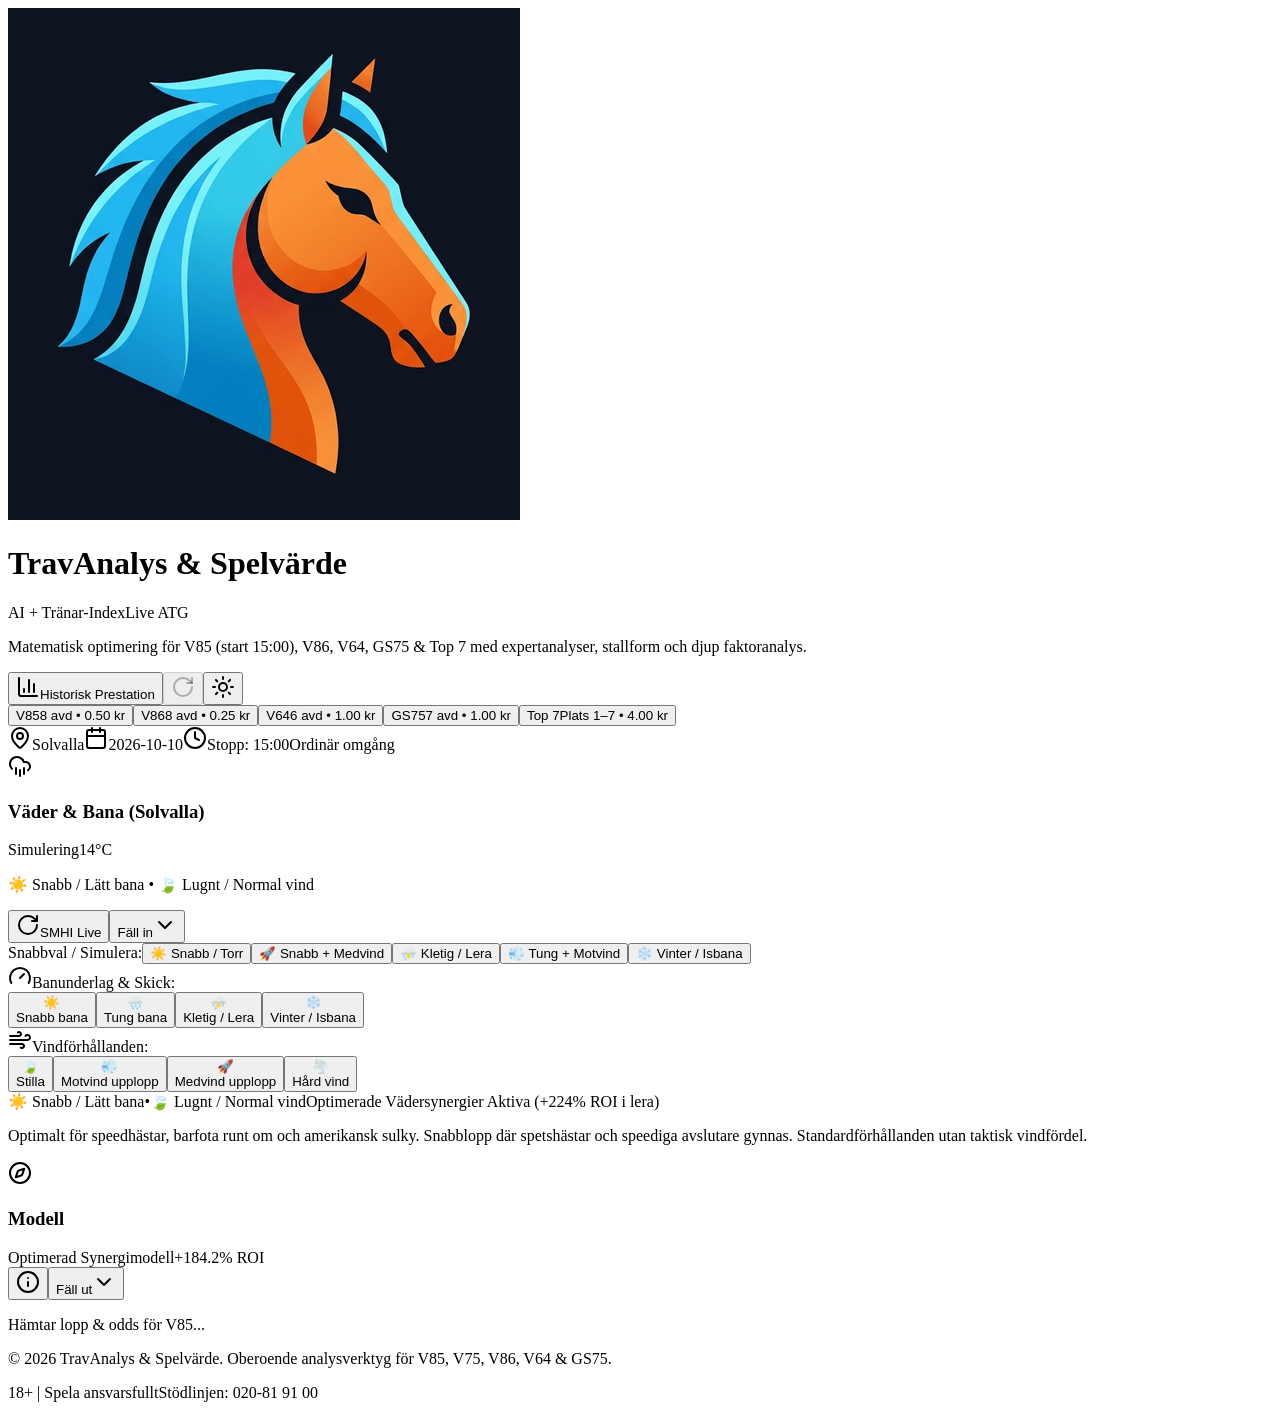
==== commit 9f9cd94a: "Bygge av a878cc6" ====
--- a/index.html
+++ b/index.html
@@ -1 +1 @@
-<!DOCTYPE html><!--Xy4HlnUmllSAaiOCGvO6C--><html lang="sv" class="dark" data-color-mode="dark"><head><meta charSet="utf-8"/><meta name="viewport" content="width=device-width, initial-scale=1"/><link rel="preload" as="image" href="./logo.png"/><link rel="stylesheet" href="/trav-spela/_next/static/css/6a06c4a9e7460944.css" data-precedence="next"/><link rel="preload" as="script" fetchPriority="low" href="/trav-spela/_next/static/chunks/webpack-800867448a61d7f8.js"/><script src="/trav-spela/_next/static/chunks/4bd1b696-c023c6e3521b1417.js" async=""></script><script src="/trav-spela/_next/static/chunks/255-4bd3c76436bf5de2.js" async=""></script><script src="/trav-spela/_next/static/chunks/main-app-b33e25c62aec4e87.js" async=""></script><script src="/trav-spela/_next/static/chunks/927-974d73f929afa0b7.js" async=""></script><script src="/trav-spela/_next/static/chunks/app/page-03ad462f43cde54f.js" async=""></script><meta name="theme-color" content="#0e1420"/><link rel="icon" type="image/png" sizes="32x32" href="./favicon-32x32.png"/><link rel="shortcut icon" href="./favicon.ico"/><link rel="apple-touch-icon" sizes="180x180" href="./apple-touch-icon.png"/><link rel="manifest" href="./manifest.webmanifest"/><title>TravAnalys &amp; Spelvärde - V85, V75, V86, V64 &amp; GS75 Optimering</title><meta name="description" content="Matematisk spelvärdesanalys för svenskt trav. Väger samman odds, folkstreck, barfota/jänkare, stallform och expertanalyser för att bygga optimala system."/><meta name="mobile-web-app-capable" content="yes"/><meta name="apple-mobile-web-app-title" content="TravAnalys"/><meta name="apple-mobile-web-app-status-bar-style" content="black-translucent"/><link rel="icon" href="/trav-spela/icon.png?78213a5675ed7988" type="image/png" sizes="64x64"/><link rel="apple-touch-icon" href="/trav-spela/apple-icon.png?572bc1257377ffa8" type="image/png" sizes="180x180"/><script src="/trav-spela/_next/static/chunks/polyfills-42372ed130431b0a.js" noModule=""></script></head><body class="min-h-screen bg-canvas text-zinc-100 antialiased font-sans"><div hidden=""><!--$--><!--/$--></div><div class="min-h-screen bg-canvas text-zinc-100 flex flex-col transition-colors duration-200 font-sans"><header class="border-b border-hairline bg-surface-1/95 backdrop-blur-md sticky top-0 z-40 transition-colors shadow-sm"><div class="max-w-7xl mx-auto px-3.5 sm:px-6 py-2.5"><div class="flex flex-col md:flex-row md:items-center justify-between gap-2"><div class="flex items-center gap-2.5"><div class="w-10 h-10 rounded-2xl bg-[#0e1420] border border-sky-500/30 shadow-md shadow-sky-500/10 flex items-center justify-center overflow-hidden shrink-0"><img src="./logo.png" alt="TravAnalys hästlogga" class="w-full h-full object-cover"/></div><div class="min-w-0 flex-1"><div class="flex items-center gap-1.5 flex-wrap"><h1 class="text-base sm:text-xl font-black tracking-tight text-zinc-100">TravAnalys <span class="text-zinc-400 font-extrabold">&amp;</span> Spelvärde</h1><span class="text-[10px] uppercase font-bold tracking-wider px-2 py-0.5 rounded-full bg-emerald-500/10 text-emerald-400 border border-emerald-500/20">AI + Tränar-Index</span><span class="text-[10px] uppercase font-extrabold tracking-wider px-2 py-0.5 rounded-full bg-emerald-500/15 text-emerald-300 border border-emerald-500/30 flex items-center gap-1.5" title="Realtidsdata direkt från ATG.se (startlistor, strykningar, skor, odds och streck synkas automatiskt)"><span class="relative flex h-2 w-2"><span class="animate-ping absolute inline-flex h-full w-full rounded-full bg-emerald-400 opacity-75"></span><span class="relative inline-flex rounded-full h-2 w-2 bg-emerald-500"></span></span><span>Live ATG</span></span></div><p class="text-xs text-zinc-400 hidden sm:block">Matematisk optimering för V85 (start 15:00), V86, V64 &amp; GS75 med expertanalyser, stallform och djup faktoranalys.</p></div></div><div class="flex items-center gap-2 self-end md:self-auto"><button type="button" class="btn-frame px-3 py-1.5 rounded-xl text-zinc-200 hover:text-white text-xs font-bold transition flex items-center gap-1.5" title="Se modellens historiska statistik och ROI"><svg xmlns="http://www.w3.org/2000/svg" width="24" height="24" viewBox="0 0 24 24" fill="none" stroke="currentColor" stroke-width="2" stroke-linecap="round" stroke-linejoin="round" class="lucide lucide-chart-column w-3.5 h-3.5 text-zinc-400"><path d="M3 3v16a2 2 0 0 0 2 2h16"></path><path d="M18 17V9"></path><path d="M13 17V5"></path><path d="M8 17v-3"></path></svg><span>Historisk Prestation</span></button><button type="button" disabled="" class="btn-frame p-2 rounded-xl text-zinc-200 hover:text-white transition disabled:opacity-50" title="Synka direkt mot ATG.se nu (strykningar, skor, odds och streck)" aria-label="Uppdatera"><svg xmlns="http://www.w3.org/2000/svg" width="24" height="24" viewBox="0 0 24 24" fill="none" stroke="currentColor" stroke-width="2" stroke-linecap="round" stroke-linejoin="round" class="lucide lucide-rotate-cw w-4 h-4 animate-spin text-emerald-400"><path d="M21 12a9 9 0 1 1-9-9c2.52 0 4.93 1 6.74 2.74L21 8"></path><path d="M21 3v5h-5"></path></svg></button><button type="button" class="btn-frame w-9 h-9 rounded-xl flex items-center justify-center text-zinc-300 hover:text-white transition-all active:scale-95" aria-label="Växla till ljust läge" title="Växla till ljust läge"><svg xmlns="http://www.w3.org/2000/svg" width="24" height="24" viewBox="0 0 24 24" fill="none" stroke="currentColor" stroke-width="2" stroke-linecap="round" stroke-linejoin="round" class="lucide lucide-sun w-4 h-4 text-zinc-100"><circle cx="12" cy="12" r="4"></circle><path d="M12 2v2"></path><path d="M12 20v2"></path><path d="m4.93 4.93 1.41 1.41"></path><path d="m17.66 17.66 1.41 1.41"></path><path d="M2 12h2"></path><path d="M20 12h2"></path><path d="m6.34 17.66-1.41 1.41"></path><path d="m19.07 4.93-1.41 1.41"></path></svg></button></div></div><div class="mt-2 pt-2 border-t border-hairline/60 flex flex-col lg:flex-row lg:items-center justify-between gap-2"><div class="flex items-center gap-1.5 overflow-x-auto pb-0.5 sm:pb-0 scrollbar-none"><button type="button" class="flex items-center gap-1.5 px-3 py-1.5 rounded-xl text-xs font-bold transition-all shrink-0 bg-zinc-100 text-zinc-950 dark:bg-white dark:text-black font-black shadow-sm scale-[1.01]"><span class="font-extrabold text-sm font-mono">V85</span><span class="text-[10px] px-1.5 py-0.5 rounded font-medium bg-black/15 text-black">8 avd • 0.50 kr</span></button><button type="button" class="flex items-center gap-1.5 px-3 py-1.5 rounded-xl text-xs font-bold transition-all shrink-0 btn-frame bg-surface-2 text-zinc-400 hover:text-zinc-100 hover:bg-surface-hover"><span class="font-extrabold text-sm font-mono">V86</span><span class="text-[10px] px-1.5 py-0.5 rounded font-medium bg-surface-3 text-zinc-400">8 avd • 0.25 kr</span></button><button type="button" class="flex items-center gap-1.5 px-3 py-1.5 rounded-xl text-xs font-bold transition-all shrink-0 btn-frame bg-surface-2 text-zinc-400 hover:text-zinc-100 hover:bg-surface-hover"><span class="font-extrabold text-sm font-mono">V64</span><span class="text-[10px] px-1.5 py-0.5 rounded font-medium bg-surface-3 text-zinc-400">6 avd • 1.00 kr</span></button><button type="button" class="flex items-center gap-1.5 px-3 py-1.5 rounded-xl text-xs font-bold transition-all shrink-0 btn-frame bg-surface-2 text-zinc-400 hover:text-zinc-100 hover:bg-surface-hover"><span class="font-extrabold text-sm font-mono">GS75</span><span class="text-[10px] px-1.5 py-0.5 rounded font-medium bg-surface-3 text-zinc-400">7 avd • 1.00 kr</span></button></div><div class="flex items-center gap-1.5 text-[11px] overflow-x-auto whitespace-nowrap scrollbar-none"><span class="inline-flex items-center gap-1 px-2 py-0.5 rounded-xl bg-surface-2 text-zinc-300 font-semibold border border-hairline shrink-0"><svg xmlns="http://www.w3.org/2000/svg" width="24" height="24" viewBox="0 0 24 24" fill="none" stroke="currentColor" stroke-width="2" stroke-linecap="round" stroke-linejoin="round" class="lucide lucide-map-pin w-3 h-3 text-zinc-400"><path d="M20 10c0 4.993-5.539 10.193-7.399 11.799a1 1 0 0 1-1.202 0C9.539 20.193 4 14.993 4 10a8 8 0 0 1 16 0"></path><circle cx="12" cy="10" r="3"></circle></svg><span>Solvalla</span></span><span class="inline-flex items-center gap-1 px-2 py-0.5 rounded-xl bg-surface-2 text-zinc-300 font-semibold border border-hairline shrink-0"><svg xmlns="http://www.w3.org/2000/svg" width="24" height="24" viewBox="0 0 24 24" fill="none" stroke="currentColor" stroke-width="2" stroke-linecap="round" stroke-linejoin="round" class="lucide lucide-calendar w-3 h-3 text-zinc-400"><path d="M8 2v4"></path><path d="M16 2v4"></path><rect width="18" height="18" x="3" y="4" rx="2"></rect><path d="M3 10h18"></path></svg><span>2026-10-10</span></span><span class="inline-flex items-center gap-1 px-2 py-0.5 rounded-xl bg-surface-2 text-rose-400 font-semibold border border-hairline shrink-0"><svg xmlns="http://www.w3.org/2000/svg" width="24" height="24" viewBox="0 0 24 24" fill="none" stroke="currentColor" stroke-width="2" stroke-linecap="round" stroke-linejoin="round" class="lucide lucide-clock w-3 h-3 text-rose-500"><circle cx="12" cy="12" r="10"></circle><polyline points="12 6 12 12 16 14"></polyline></svg><span>Stopp: <!-- -->15:00</span></span><span class="inline-flex items-center gap-1 px-2 py-0.5 rounded-xl bg-surface-2 text-zinc-400 font-medium border border-hairline shrink-0"><span>Ordinär omgång</span></span></div></div></div></header><main class="max-w-7xl mx-auto w-full px-4 sm:px-6 py-6 pb-20 sm:pb-6 flex-1 space-y-5"><section class="bg-surface-1 border border-hairline rounded-2xl sm:rounded-3xl overflow-hidden shadow-sm transition-all duration-200"><div class="px-3.5 sm:px-5 py-2.5 flex items-center justify-between gap-2 cursor-pointer select-none hover:bg-surface-hover transition-colors border-b border-hairline/60 bg-surface-2/30" role="button" tabindex="0"><div class="flex items-center gap-2.5 min-w-0 flex-1"><div class="p-1.5 sm:p-2 rounded-xl bg-surface-2 border border-hairline text-zinc-300 shrink-0"><svg xmlns="http://www.w3.org/2000/svg" width="24" height="24" viewBox="0 0 24 24" fill="none" stroke="currentColor" stroke-width="2" stroke-linecap="round" stroke-linejoin="round" class="lucide lucide-cloud-rain w-4 h-4"><path d="M4 14.899A7 7 0 1 1 15.71 8h1.79a4.5 4.5 0 0 1 2.5 8.242"></path><path d="M16 14v6"></path><path d="M8 14v6"></path><path d="M12 16v6"></path></svg></div><div class="min-w-0 flex-1"><div class="flex items-center gap-1.5 min-w-0"><h3 class="text-xs sm:text-sm font-black uppercase tracking-wider text-zinc-100 truncate">Väder &amp; Bana (<!-- -->Solvalla<!-- -->)</h3><span class="text-[10px] font-bold px-1.5 py-0.5 rounded-full bg-surface-2 text-zinc-300 border border-hairline font-mono shrink-0">Simulering</span><span class="text-[11px] font-mono font-bold text-zinc-300 shrink-0">14<!-- -->°C</span></div><p class="text-[11px] text-zinc-400 truncate mt-0.5">☀️<!-- --> <!-- -->Snabb / Lätt bana<!-- --> • <!-- -->🍃<!-- --> <!-- -->Lugnt / Normal vind</p></div></div><div class="flex items-center gap-1.5 shrink-0"><button type="button" class="btn-frame p-1.5 sm:px-2.5 sm:py-1.5 rounded-xl text-xs font-bold text-sky-300 hover:text-white flex items-center gap-1.5 border border-sky-500/30 bg-sky-500/10" title="Hämta aktuell SMHI-prognos för omgångens bana/banor"><svg xmlns="http://www.w3.org/2000/svg" width="24" height="24" viewBox="0 0 24 24" fill="none" stroke="currentColor" stroke-width="2" stroke-linecap="round" stroke-linejoin="round" class="lucide lucide-rotate-cw w-3.5 h-3.5 text-sky-400"><path d="M21 12a9 9 0 1 1-9-9c2.52 0 4.93 1 6.74 2.74L21 8"></path><path d="M21 3v5h-5"></path></svg><span class="hidden sm:inline text-[11px] font-mono">SMHI Live</span></button><button type="button" class="btn-frame px-2.5 py-1.5 rounded-xl text-xs font-bold text-zinc-300 hover:text-white flex items-center gap-1" title="Fäll in väderpanelen"><span class="text-[11px] font-mono">Fäll in</span><svg xmlns="http://www.w3.org/2000/svg" width="24" height="24" viewBox="0 0 24 24" fill="none" stroke="currentColor" stroke-width="2" stroke-linecap="round" stroke-linejoin="round" class="lucide lucide-chevron-down w-3.5 h-3.5 transition-transform duration-200 text-zinc-400 rotate-180 text-zinc-100"><path d="m6 9 6 6 6-6"></path></svg></button></div></div><div class="p-4 sm:p-6 space-y-4 animate-in fade-in slide-in-from-top-1 duration-150"><div class="flex flex-wrap items-center gap-1.5"><span class="text-[10px] uppercase font-bold text-zinc-400 mr-1 font-mono">Snabbval / Simulera:</span><button type="button" class="px-2.5 py-1 rounded-xl text-[11px] font-bold transition border bg-zinc-100 text-zinc-950 dark:bg-white dark:text-black border-transparent shadow-sm font-mono font-bold">☀️ Snabb / Torr</button><button type="button" class="px-2.5 py-1 rounded-xl text-[11px] font-bold transition border btn-frame bg-surface-2 text-zinc-400 hover:text-zinc-100 font-mono">🚀 Snabb + Medvind</button><button type="button" class="px-2.5 py-1 rounded-xl text-[11px] font-bold transition border btn-frame bg-surface-2 text-zinc-400 hover:text-zinc-100 font-mono">⛈️ Kletig / Lera</button><button type="button" class="px-2.5 py-1 rounded-xl text-[11px] font-bold transition border btn-frame bg-surface-2 text-zinc-400 hover:text-zinc-100 font-mono">💨 Tung + Motvind</button><button type="button" class="px-2.5 py-1 rounded-xl text-[11px] font-bold transition border btn-frame bg-surface-2 text-zinc-400 hover:text-zinc-100 font-mono">❄️ Vinter / Isbana</button></div><div class="grid grid-cols-1 md:grid-cols-2 gap-4"><div class="space-y-2"><label class="text-[11px] font-extrabold uppercase tracking-wider text-zinc-400 flex items-center gap-1.5 font-mono"><svg xmlns="http://www.w3.org/2000/svg" width="24" height="24" viewBox="0 0 24 24" fill="none" stroke="currentColor" stroke-width="2" stroke-linecap="round" stroke-linejoin="round" class="lucide lucide-gauge w-3.5 h-3.5 text-zinc-400"><path d="m12 14 4-4"></path><path d="M3.34 19a10 10 0 1 1 17.32 0"></path></svg><span>Banunderlag &amp; Skick:</span></label><div class="grid grid-cols-2 sm:grid-cols-4 gap-2"><button type="button" class="p-2.5 rounded-2xl text-left border transition-all flex flex-col justify-between gap-1 bg-surface-3 border-hairline-strong text-zinc-100 ring-1 ring-black/20 dark:ring-white/30 shadow-sm"><div class="flex items-center justify-between"><span class="text-base">☀️</span><span class="w-2 h-2 rounded-full bg-zinc-100 dark:bg-white"></span></div><span class="text-xs font-black truncate">Snabb bana</span></button><button type="button" class="p-2.5 rounded-2xl text-left border transition-all flex flex-col justify-between gap-1 btn-frame bg-surface-2 text-zinc-300 hover:text-white hover:bg-surface-hover"><div class="flex items-center justify-between"><span class="text-base">🌧️</span></div><span class="text-xs font-black truncate">Tung bana</span></button><button type="button" class="p-2.5 rounded-2xl text-left border transition-all flex flex-col justify-between gap-1 btn-frame bg-surface-2 text-zinc-300 hover:text-white hover:bg-surface-hover"><div class="flex items-center justify-between"><span class="text-base">⛈️</span></div><span class="text-xs font-black truncate">Kletig / Lera</span></button><button type="button" class="p-2.5 rounded-2xl text-left border transition-all flex flex-col justify-between gap-1 btn-frame bg-surface-2 text-zinc-300 hover:text-white hover:bg-surface-hover"><div class="flex items-center justify-between"><span class="text-base">❄️</span></div><span class="text-xs font-black truncate">Vinter / Isbana</span></button></div></div><div class="space-y-2"><label class="text-[11px] font-extrabold uppercase tracking-wider text-zinc-400 flex items-center gap-1.5 font-mono"><svg xmlns="http://www.w3.org/2000/svg" width="24" height="24" viewBox="0 0 24 24" fill="none" stroke="currentColor" stroke-width="2" stroke-linecap="round" stroke-linejoin="round" class="lucide lucide-wind w-3.5 h-3.5 text-zinc-400"><path d="M12.8 19.6A2 2 0 1 0 14 16H2"></path><path d="M17.5 8a2.5 2.5 0 1 1 2 4H2"></path><path d="M9.8 4.4A2 2 0 1 1 11 8H2"></path></svg><span>Vindförhållanden:</span></label><div class="grid grid-cols-2 sm:grid-cols-4 gap-2"><button type="button" class="p-2.5 rounded-2xl text-left border transition-all flex flex-col justify-between gap-1 bg-surface-3 border-hairline-strong text-zinc-100 ring-1 ring-black/20 dark:ring-white/30 shadow-sm"><div class="flex items-center justify-between"><span class="text-base">🍃</span><span class="w-2 h-2 rounded-full bg-zinc-100 dark:bg-white"></span></div><span class="text-xs font-black truncate">Stilla</span></button><button type="button" class="p-2.5 rounded-2xl text-left border transition-all flex flex-col justify-between gap-1 btn-frame bg-surface-2 text-zinc-300 hover:text-white hover:bg-surface-hover"><div class="flex items-center justify-between"><span class="text-base">💨</span></div><span class="text-xs font-black truncate">Motvind upplopp</span></button><button type="button" class="p-2.5 rounded-2xl text-left border transition-all flex flex-col justify-between gap-1 btn-frame bg-surface-2 text-zinc-300 hover:text-white hover:bg-surface-hover"><div class="flex items-center justify-between"><span class="text-base">🚀</span></div><span class="text-xs font-black truncate">Medvind upplopp</span></button><button type="button" class="p-2.5 rounded-2xl text-left border transition-all flex flex-col justify-between gap-1 btn-frame bg-surface-2 text-zinc-300 hover:text-white hover:bg-surface-hover"><div class="flex items-center justify-between"><span class="text-base">🌪️</span></div><span class="text-xs font-black truncate">Hård vind</span></button></div></div></div><div class="p-3 sm:p-3.5 rounded-2xl bg-surface-2 border border-hairline flex flex-col sm:flex-row sm:items-center justify-between gap-3 text-xs"><div class="space-y-1 flex-1"><div class="flex flex-wrap items-center gap-2"><span class="font-black text-zinc-100 flex items-center gap-1 font-mono"><span>☀️<!-- --> <!-- -->Snabb / Lätt bana</span><span class="text-zinc-500">•</span><span>🍃<!-- --> <!-- -->Lugnt / Normal vind</span></span><span class="text-[10px] font-black px-2 py-0.5 rounded-md bg-emerald-500/15 text-emerald-400 border border-emerald-500/30">Optimerade Vädersynergier Aktiva (+224% ROI i lera)</span></div><p class="text-[11px] text-zinc-300 leading-relaxed">Optimalt för speedhästar, barfota runt om och amerikansk sulky. Snabblopp där spetshästar och speediga avslutare gynnas.<!-- --> <!-- -->Standardförhållanden utan taktisk vindfördel.</p></div></div></div></section><section class="bg-surface-1 border border-hairline rounded-2xl sm:rounded-3xl overflow-hidden shadow-sm transition-all duration-200"><div class="px-3.5 sm:px-5 py-2.5 flex items-center justify-between gap-2 cursor-pointer select-none hover:bg-surface-hover transition-colors bg-surface-1" role="button" tabindex="0"><div class="flex items-center gap-2.5 min-w-0 flex-1"><div class="p-1.5 sm:p-2 rounded-xl bg-surface-2 border border-hairline text-zinc-300 shrink-0"><svg xmlns="http://www.w3.org/2000/svg" width="24" height="24" viewBox="0 0 24 24" fill="none" stroke="currentColor" stroke-width="2" stroke-linecap="round" stroke-linejoin="round" class="lucide lucide-compass w-4 h-4"><path d="m16.24 7.76-1.804 5.411a2 2 0 0 1-1.265 1.265L7.76 16.24l1.804-5.411a2 2 0 0 1 1.265-1.265z"></path><circle cx="12" cy="12" r="10"></circle></svg></div><div class="min-w-0 flex-1"><div class="flex items-center gap-1.5 min-w-0"><h3 class="text-xs sm:text-sm font-black uppercase tracking-wider text-zinc-100 shrink-0">Modell</h3><span class="text-[11px] font-bold px-2 py-0.5 rounded-full bg-surface-2 border border-hairline text-zinc-200 font-mono truncate">Optimerad Synergimodell</span><span class="text-[10px] font-mono font-black px-1.5 py-0.5 rounded-full border shrink-0 bg-emerald-500/15 text-emerald-400 border-emerald-500/30">+184.2% ROI</span></div></div></div><div class="flex items-center gap-1.5 shrink-0"><button type="button" class="p-1.5 rounded-xl border transition flex items-center justify-center btn-frame bg-surface-2 text-zinc-300 hover:text-white" title="Visa information om omgången och den matematiska synergimodellen" aria-label="Modellinformation"><svg xmlns="http://www.w3.org/2000/svg" width="24" height="24" viewBox="0 0 24 24" fill="none" stroke="currentColor" stroke-width="2" stroke-linecap="round" stroke-linejoin="round" class="lucide lucide-info w-3.5 h-3.5"><circle cx="12" cy="12" r="10"></circle><path d="M12 16v-4"></path><path d="M12 8h.01"></path></svg></button><button type="button" class="btn-frame px-2.5 py-1.5 rounded-xl text-xs font-bold text-zinc-300 hover:text-white flex items-center gap-1" title="Fäll ut modellpanelen"><span class="text-[11px] font-mono">Fäll ut</span><svg xmlns="http://www.w3.org/2000/svg" width="24" height="24" viewBox="0 0 24 24" fill="none" stroke="currentColor" stroke-width="2" stroke-linecap="round" stroke-linejoin="round" class="lucide lucide-chevron-down w-3.5 h-3.5 transition-transform duration-200 text-zinc-400"><path d="m6 9 6 6 6-6"></path></svg></button></div></div></section><div class="py-24 flex flex-col items-center justify-center gap-3 text-zinc-500"><div class="w-10 h-10 border-4 border-zinc-400 border-t-transparent rounded-full animate-spin"></div><p class="font-semibold text-sm">Hämtar lopp &amp; odds för <!-- -->V85<!-- -->...</p></div></main><footer class="border-t border-hairline bg-surface-1 py-6 mt-12 transition-colors text-xs text-zinc-400"><div class="max-w-7xl mx-auto px-4 sm:px-6 flex flex-col sm:flex-row items-center justify-between gap-4"><p>© <!-- -->2026<!-- --> TravAnalys &amp; Spelvärde. Oberoende analysverktyg för V85, V75, V86, V64 &amp; GS75.</p><div class="flex items-center gap-4"><span class="text-amber-500 dark:text-amber-400 font-semibold font-mono">18+ | Spela ansvarsfullt</span><span class="font-mono">Stödlinjen: 020-81 91 00</span></div></div></footer></div><!--$--><!--/$--><script src="/trav-spela/_next/static/chunks/webpack-800867448a61d7f8.js" id="_R_" async=""></script><script>(self.__next_f=self.__next_f||[]).push([0])</script><script>self.__next_f.push([1,"1:\"$Sreact.fragment\"\n2:I[9766,[],\"\"]\n3:I[8924,[],\"\"]\n4:I[1959,[],\"ClientPageRoot\"]\n5:I[4184,[\"927\",\"static/chunks/927-974d73f929afa0b7.js\",\"974\",\"static/chunks/app/page-03ad462f43cde54f.js\"],\"default\"]\n8:I[4431,[],\"OutletBoundary\"]\na:I[5278,[],\"AsyncMetadataOutlet\"]\nc:I[4431,[],\"ViewportBoundary\"]\ne:I[4431,[],\"MetadataBoundary\"]\nf:\"$Sreact.suspense\"\n11:I[7150,[],\"\"]\n:HL[\"/trav-spela/_next/static/css/6a06c4a9e7460944.css\",\"style\"]\n"])</script><script>self.__next_f.push([1,"0:{\"P\":null,\"b\":\"Xy4HlnUmllSAaiOCGvO6C\",\"p\":\"/trav-spela\",\"c\":[\"\",\"\"],\"i\":false,\"f\":[[[\"\",{\"children\":[\"__PAGE__\",{}]},\"$undefined\",\"$undefined\",true],[\"\",[\"$\",\"$1\",\"c\",{\"children\":[[[\"$\",\"link\",\"0\",{\"rel\":\"stylesheet\",\"href\":\"/trav-spela/_next/static/css/6a06c4a9e7460944.css\",\"precedence\":\"next\",\"crossOrigin\":\"$undefined\",\"nonce\":\"$undefined\"}]],[\"$\",\"html\",null,{\"lang\":\"sv\",\"className\":\"dark\",\"data-color-mode\":\"dark\",\"children\":[[\"$\",\"head\",null,{\"children\":[[\"$\",\"meta\",null,{\"name\":\"theme-color\",\"content\":\"#0e1420\"}],[\"$\",\"link\",null,{\"rel\":\"icon\",\"type\":\"image/png\",\"sizes\":\"32x32\",\"href\":\"./favicon-32x32.png\"}],[\"$\",\"link\",null,{\"rel\":\"shortcut icon\",\"href\":\"./favicon.ico\"}],[\"$\",\"link\",null,{\"rel\":\"apple-touch-icon\",\"sizes\":\"180x180\",\"href\":\"./apple-touch-icon.png\"}],[\"$\",\"link\",null,{\"rel\":\"manifest\",\"href\":\"./manifest.webmanifest\"}]]}],[\"$\",\"body\",null,{\"className\":\"min-h-screen bg-canvas text-zinc-100 antialiased font-sans\",\"children\":[\"$\",\"$L2\",null,{\"parallelRouterKey\":\"children\",\"error\":\"$undefined\",\"errorStyles\":\"$undefined\",\"errorScripts\":\"$undefined\",\"template\":[\"$\",\"$L3\",null,{}],\"templateStyles\":\"$undefined\",\"templateScripts\":\"$undefined\",\"notFound\":[[[\"$\",\"title\",null,{\"children\":\"404: This page could not be found.\"}],[\"$\",\"div\",null,{\"style\":{\"fontFamily\":\"system-ui,\\\"Segoe UI\\\",Roboto,Helvetica,Arial,sans-serif,\\\"Apple Color Emoji\\\",\\\"Segoe UI Emoji\\\"\",\"height\":\"100vh\",\"textAlign\":\"center\",\"display\":\"flex\",\"flexDirection\":\"column\",\"alignItems\":\"center\",\"justifyContent\":\"center\"},\"children\":[\"$\",\"div\",null,{\"children\":[[\"$\",\"style\",null,{\"dangerouslySetInnerHTML\":{\"__html\":\"body{color:#000;background:#fff;margin:0}.next-error-h1{border-right:1px solid rgba(0,0,0,.3)}@media (prefers-color-scheme:dark){body{color:#fff;background:#000}.next-error-h1{border-right:1px solid rgba(255,255,255,.3)}}\"}}],[\"$\",\"h1\",null,{\"className\":\"next-error-h1\",\"style\":{\"display\":\"inline-block\",\"margin\":\"0 20px 0 0\",\"padding\":\"0 23px 0 0\",\"fontSize\":24,\"fontWeight\":500,\"verticalAlign\":\"top\",\"lineHeight\":\"49px\"},\"children\":404}],[\"$\",\"div\",null,{\"style\":{\"display\":\"inline-block\"},\"children\":[\"$\",\"h2\",null,{\"style\":{\"fontSize\":14,\"fontWeight\":400,\"lineHeight\":\"49px\",\"margin\":0},\"children\":\"This page could not be found.\"}]}]]}]}]],[]],\"forbidden\":\"$undefined\",\"unauthorized\":\"$undefined\"}]}]]}]]}],{\"children\":[\"__PAGE__\",[\"$\",\"$1\",\"c\",{\"children\":[[\"$\",\"$L4\",null,{\"Component\":\"$5\",\"searchParams\":{},\"params\":{},\"promises\":[\"$@6\",\"$@7\"]}],null,[\"$\",\"$L8\",null,{\"children\":[\"$L9\",[\"$\",\"$La\",null,{\"promise\":\"$@b\"}]]}]]}],{},null,false]},null,false],[\"$\",\"$1\",\"h\",{\"children\":[null,[[\"$\",\"$Lc\",null,{\"children\":\"$Ld\"}],null],[\"$\",\"$Le\",null,{\"children\":[\"$\",\"div\",null,{\"hidden\":true,\"children\":[\"$\",\"$f\",null,{\"fallback\":null,\"children\":\"$L10\"}]}]}]]}],false]],\"m\":\"$undefined\",\"G\":[\"$11\",[]],\"s\":false,\"S\":true}\n"])</script><script>self.__next_f.push([1,"6:{}\n7:\"$0:f:0:1:2:children:1:props:children:0:props:params\"\n"])</script><script>self.__next_f.push([1,"d:[[\"$\",\"meta\",\"0\",{\"charSet\":\"utf-8\"}],[\"$\",\"meta\",\"1\",{\"name\":\"viewport\",\"content\":\"width=device-width, initial-scale=1\"}]]\n9:null\n"])</script><script>self.__next_f.push([1,"12:I[622,[],\"IconMark\"]\n"])</script><script>self.__next_f.push([1,"b:{\"metadata\":[[\"$\",\"title\",\"0\",{\"children\":\"TravAnalys \u0026 Spelvärde - V85, V75, V86, V64 \u0026 GS75 Optimering\"}],[\"$\",\"meta\",\"1\",{\"name\":\"description\",\"content\":\"Matematisk spelvärdesanalys för svenskt trav. Väger samman odds, folkstreck, barfota/jänkare, stallform och expertanalyser för att bygga optimala system.\"}],[\"$\",\"meta\",\"2\",{\"name\":\"mobile-web-app-capable\",\"content\":\"yes\"}],[\"$\",\"meta\",\"3\",{\"name\":\"apple-mobile-web-app-title\",\"content\":\"TravAnalys\"}],[\"$\",\"meta\",\"4\",{\"name\":\"apple-mobile-web-app-status-bar-style\",\"content\":\"black-translucent\"}],[\"$\",\"link\",\"5\",{\"rel\":\"icon\",\"href\":\"/trav-spela/icon.png?78213a5675ed7988\",\"type\":\"image/png\",\"sizes\":\"64x64\"}],[\"$\",\"link\",\"6\",{\"rel\":\"apple-touch-icon\",\"href\":\"/trav-spela/apple-icon.png?572bc1257377ffa8\",\"type\":\"image/png\",\"sizes\":\"180x180\"}],[\"$\",\"$L12\",\"7\",{}]],\"error\":null,\"digest\":\"$undefined\"}\n"])</script><script>self.__next_f.push([1,"10:\"$b:metadata\"\n"])</script></body></html>+<!DOCTYPE html><!--8gklPmqJMCbd06LpNc7mR--><html lang="sv" class="dark" data-color-mode="dark"><head><meta charSet="utf-8"/><meta name="viewport" content="width=device-width, initial-scale=1"/><link rel="preload" as="image" href="./logo.png"/><link rel="stylesheet" href="/trav-spela/_next/static/css/c6a9adbf00d1eca3.css" data-precedence="next"/><link rel="preload" as="script" fetchPriority="low" href="/trav-spela/_next/static/chunks/webpack-800867448a61d7f8.js"/><script src="/trav-spela/_next/static/chunks/4bd1b696-c023c6e3521b1417.js" async=""></script><script src="/trav-spela/_next/static/chunks/255-4bd3c76436bf5de2.js" async=""></script><script src="/trav-spela/_next/static/chunks/main-app-b33e25c62aec4e87.js" async=""></script><script src="/trav-spela/_next/static/chunks/311-98335eb4f3fe0e51.js" async=""></script><script src="/trav-spela/_next/static/chunks/app/page-be519b367139f06b.js" async=""></script><meta name="theme-color" content="#0e1420"/><link rel="icon" type="image/png" sizes="32x32" href="./favicon-32x32.png"/><link rel="shortcut icon" href="./favicon.ico"/><link rel="apple-touch-icon" sizes="180x180" href="./apple-touch-icon.png"/><link rel="manifest" href="./manifest.webmanifest"/><title>TravAnalys &amp; Spelvärde - V85, V75, V86, V64 &amp; GS75 Optimering</title><meta name="description" content="Matematisk spelvärdesanalys för svenskt trav. Väger samman odds, folkstreck, barfota/jänkare, stallform och expertanalyser för att bygga optimala system."/><meta name="mobile-web-app-capable" content="yes"/><meta name="apple-mobile-web-app-title" content="TravAnalys"/><meta name="apple-mobile-web-app-status-bar-style" content="black-translucent"/><link rel="icon" href="/trav-spela/icon.png?78213a5675ed7988" type="image/png" sizes="64x64"/><link rel="apple-touch-icon" href="/trav-spela/apple-icon.png?572bc1257377ffa8" type="image/png" sizes="180x180"/><script src="/trav-spela/_next/static/chunks/polyfills-42372ed130431b0a.js" noModule=""></script></head><body class="min-h-screen bg-canvas text-zinc-100 antialiased font-sans"><div hidden=""><!--$--><!--/$--></div><div class="min-h-screen bg-canvas text-zinc-100 flex flex-col transition-colors duration-200 font-sans"><header class="border-b border-hairline bg-surface-1/95 backdrop-blur-md sticky top-0 z-40 transition-colors shadow-sm"><div class="max-w-7xl mx-auto px-3.5 sm:px-6 py-2.5"><div class="flex flex-col md:flex-row md:items-center justify-between gap-2"><div class="flex items-center gap-2.5"><div class="w-10 h-10 rounded-2xl bg-[#0e1420] border border-sky-500/30 shadow-md shadow-sky-500/10 flex items-center justify-center overflow-hidden shrink-0"><img src="./logo.png" alt="TravAnalys hästlogga" class="w-full h-full object-cover"/></div><div class="min-w-0 flex-1"><div class="flex items-center gap-1.5 flex-wrap"><h1 class="text-base sm:text-xl font-black tracking-tight text-zinc-100">TravAnalys <span class="text-zinc-400 font-extrabold">&amp;</span> Spelvärde</h1><span class="text-[10px] uppercase font-bold tracking-wider px-2 py-0.5 rounded-full bg-emerald-500/10 text-emerald-400 border border-emerald-500/20">AI + Tränar-Index</span><span class="text-[10px] uppercase font-extrabold tracking-wider px-2 py-0.5 rounded-full bg-emerald-500/15 text-emerald-300 border border-emerald-500/30 flex items-center gap-1.5" title="Realtidsdata direkt från ATG.se (startlistor, strykningar, skor, odds och streck synkas automatiskt)"><span class="relative flex h-2 w-2"><span class="animate-ping absolute inline-flex h-full w-full rounded-full bg-emerald-400 opacity-75"></span><span class="relative inline-flex rounded-full h-2 w-2 bg-emerald-500"></span></span><span>Live ATG</span></span></div><p class="text-xs text-zinc-400 hidden sm:block">Matematisk optimering för V85 (start 15:00), V86, V64, GS75 &amp; Top 7 med expertanalyser, stallform och djup faktoranalys.</p></div></div><div class="flex items-center gap-2 self-end md:self-auto"><button type="button" class="btn-frame px-3 py-1.5 rounded-xl text-zinc-200 hover:text-white text-xs font-bold transition flex items-center gap-1.5" title="Se modellens historiska statistik och ROI"><svg xmlns="http://www.w3.org/2000/svg" width="24" height="24" viewBox="0 0 24 24" fill="none" stroke="currentColor" stroke-width="2" stroke-linecap="round" stroke-linejoin="round" class="lucide lucide-chart-column w-3.5 h-3.5 text-zinc-400"><path d="M3 3v16a2 2 0 0 0 2 2h16"></path><path d="M18 17V9"></path><path d="M13 17V5"></path><path d="M8 17v-3"></path></svg><span>Historisk Prestation</span></button><button type="button" disabled="" class="btn-frame p-2 rounded-xl text-zinc-200 hover:text-white transition disabled:opacity-50" title="Synka direkt mot ATG.se nu (strykningar, skor, odds och streck)" aria-label="Uppdatera"><svg xmlns="http://www.w3.org/2000/svg" width="24" height="24" viewBox="0 0 24 24" fill="none" stroke="currentColor" stroke-width="2" stroke-linecap="round" stroke-linejoin="round" class="lucide lucide-rotate-cw w-4 h-4 animate-spin text-emerald-400"><path d="M21 12a9 9 0 1 1-9-9c2.52 0 4.93 1 6.74 2.74L21 8"></path><path d="M21 3v5h-5"></path></svg></button><button type="button" class="btn-frame w-9 h-9 rounded-xl flex items-center justify-center text-zinc-300 hover:text-white transition-all active:scale-95" aria-label="Växla till ljust läge" title="Växla till ljust läge"><svg xmlns="http://www.w3.org/2000/svg" width="24" height="24" viewBox="0 0 24 24" fill="none" stroke="currentColor" stroke-width="2" stroke-linecap="round" stroke-linejoin="round" class="lucide lucide-sun w-4 h-4 text-zinc-100"><circle cx="12" cy="12" r="4"></circle><path d="M12 2v2"></path><path d="M12 20v2"></path><path d="m4.93 4.93 1.41 1.41"></path><path d="m17.66 17.66 1.41 1.41"></path><path d="M2 12h2"></path><path d="M20 12h2"></path><path d="m6.34 17.66-1.41 1.41"></path><path d="m19.07 4.93-1.41 1.41"></path></svg></button></div></div><div class="mt-2 pt-2 border-t border-hairline/60 flex flex-col lg:flex-row lg:items-center justify-between gap-2"><div class="flex items-center gap-1.5 overflow-x-auto pb-0.5 sm:pb-0 scrollbar-none"><button type="button" class="flex items-center gap-1.5 px-3 py-1.5 rounded-xl text-xs font-bold transition-all shrink-0 bg-zinc-100 text-zinc-950 dark:bg-white dark:text-black font-black shadow-sm scale-[1.01]"><span class="font-extrabold text-sm font-mono">V85</span><span class="text-[10px] px-1.5 py-0.5 rounded font-medium bg-black/15 text-black">8 avd • 0.50 kr</span></button><button type="button" class="flex items-center gap-1.5 px-3 py-1.5 rounded-xl text-xs font-bold transition-all shrink-0 btn-frame bg-surface-2 text-zinc-400 hover:text-zinc-100 hover:bg-surface-hover"><span class="font-extrabold text-sm font-mono">V86</span><span class="text-[10px] px-1.5 py-0.5 rounded font-medium bg-surface-3 text-zinc-400">8 avd • 0.25 kr</span></button><button type="button" class="flex items-center gap-1.5 px-3 py-1.5 rounded-xl text-xs font-bold transition-all shrink-0 btn-frame bg-surface-2 text-zinc-400 hover:text-zinc-100 hover:bg-surface-hover"><span class="font-extrabold text-sm font-mono">V64</span><span class="text-[10px] px-1.5 py-0.5 rounded font-medium bg-surface-3 text-zinc-400">6 avd • 1.00 kr</span></button><button type="button" class="flex items-center gap-1.5 px-3 py-1.5 rounded-xl text-xs font-bold transition-all shrink-0 btn-frame bg-surface-2 text-zinc-400 hover:text-zinc-100 hover:bg-surface-hover"><span class="font-extrabold text-sm font-mono">GS75</span><span class="text-[10px] px-1.5 py-0.5 rounded font-medium bg-surface-3 text-zinc-400">7 avd • 1.00 kr</span></button><button type="button" class="flex items-center gap-1.5 px-3 py-1.5 rounded-xl text-xs font-bold transition-all shrink-0 btn-frame bg-surface-2 text-zinc-400 hover:text-zinc-100 hover:bg-surface-hover"><span class="font-extrabold text-sm font-mono">Top 7</span><span class="text-[10px] px-1.5 py-0.5 rounded font-medium bg-surface-3 text-zinc-400">Plats 1–7 • 4.00 kr</span></button></div><div class="flex items-center gap-1.5 text-[11px] overflow-x-auto whitespace-nowrap scrollbar-none"><span class="inline-flex items-center gap-1 px-2 py-0.5 rounded-xl bg-surface-2 text-zinc-300 font-semibold border border-hairline shrink-0"><svg xmlns="http://www.w3.org/2000/svg" width="24" height="24" viewBox="0 0 24 24" fill="none" stroke="currentColor" stroke-width="2" stroke-linecap="round" stroke-linejoin="round" class="lucide lucide-map-pin w-3 h-3 text-zinc-400"><path d="M20 10c0 4.993-5.539 10.193-7.399 11.799a1 1 0 0 1-1.202 0C9.539 20.193 4 14.993 4 10a8 8 0 0 1 16 0"></path><circle cx="12" cy="10" r="3"></circle></svg><span>Solvalla</span></span><span class="inline-flex items-center gap-1 px-2 py-0.5 rounded-xl bg-surface-2 text-zinc-300 font-semibold border border-hairline shrink-0"><svg xmlns="http://www.w3.org/2000/svg" width="24" height="24" viewBox="0 0 24 24" fill="none" stroke="currentColor" stroke-width="2" stroke-linecap="round" stroke-linejoin="round" class="lucide lucide-calendar w-3 h-3 text-zinc-400"><path d="M8 2v4"></path><path d="M16 2v4"></path><rect width="18" height="18" x="3" y="4" rx="2"></rect><path d="M3 10h18"></path></svg><span>2026-10-10</span></span><span class="inline-flex items-center gap-1 px-2 py-0.5 rounded-xl bg-surface-2 text-rose-400 font-semibold border border-hairline shrink-0"><svg xmlns="http://www.w3.org/2000/svg" width="24" height="24" viewBox="0 0 24 24" fill="none" stroke="currentColor" stroke-width="2" stroke-linecap="round" stroke-linejoin="round" class="lucide lucide-clock w-3 h-3 text-rose-500"><circle cx="12" cy="12" r="10"></circle><polyline points="12 6 12 12 16 14"></polyline></svg><span>Stopp: <!-- -->15:00</span></span><span class="inline-flex items-center gap-1 px-2 py-0.5 rounded-xl bg-surface-2 text-zinc-400 font-medium border border-hairline shrink-0"><span>Ordinär omgång</span></span></div></div></div></header><main class="max-w-7xl mx-auto w-full px-4 sm:px-6 py-6 pb-20 sm:pb-6 flex-1 space-y-5"><section class="bg-surface-1 border border-hairline rounded-2xl sm:rounded-3xl overflow-hidden shadow-sm transition-all duration-200"><div class="px-3.5 sm:px-5 py-2.5 flex items-center justify-between gap-2 cursor-pointer select-none hover:bg-surface-hover transition-colors border-b border-hairline/60 bg-surface-2/30" role="button" tabindex="0"><div class="flex items-center gap-2.5 min-w-0 flex-1"><div class="p-1.5 sm:p-2 rounded-xl bg-surface-2 border border-hairline text-zinc-300 shrink-0"><svg xmlns="http://www.w3.org/2000/svg" width="24" height="24" viewBox="0 0 24 24" fill="none" stroke="currentColor" stroke-width="2" stroke-linecap="round" stroke-linejoin="round" class="lucide lucide-cloud-rain w-4 h-4"><path d="M4 14.899A7 7 0 1 1 15.71 8h1.79a4.5 4.5 0 0 1 2.5 8.242"></path><path d="M16 14v6"></path><path d="M8 14v6"></path><path d="M12 16v6"></path></svg></div><div class="min-w-0 flex-1"><div class="flex items-center gap-1.5 min-w-0"><h3 class="text-xs sm:text-sm font-black uppercase tracking-wider text-zinc-100 truncate">Väder &amp; Bana (<!-- -->Solvalla<!-- -->)</h3><span class="text-[10px] font-bold px-1.5 py-0.5 rounded-full bg-surface-2 text-zinc-300 border border-hairline font-mono shrink-0">Simulering</span><span class="text-[11px] font-mono font-bold text-zinc-300 shrink-0">14<!-- -->°C</span></div><p class="text-[11px] text-zinc-400 truncate mt-0.5">☀️<!-- --> <!-- -->Snabb / Lätt bana<!-- --> • <!-- -->🍃<!-- --> <!-- -->Lugnt / Normal vind</p></div></div><div class="flex items-center gap-1.5 shrink-0"><button type="button" class="btn-frame p-1.5 sm:px-2.5 sm:py-1.5 rounded-xl text-xs font-bold text-sky-300 hover:text-white flex items-center gap-1.5 border border-sky-500/30 bg-sky-500/10" title="Hämta aktuell SMHI-prognos för omgångens bana/banor"><svg xmlns="http://www.w3.org/2000/svg" width="24" height="24" viewBox="0 0 24 24" fill="none" stroke="currentColor" stroke-width="2" stroke-linecap="round" stroke-linejoin="round" class="lucide lucide-rotate-cw w-3.5 h-3.5 text-sky-400"><path d="M21 12a9 9 0 1 1-9-9c2.52 0 4.93 1 6.74 2.74L21 8"></path><path d="M21 3v5h-5"></path></svg><span class="hidden sm:inline text-[11px] font-mono">SMHI Live</span></button><button type="button" class="btn-frame px-2.5 py-1.5 rounded-xl text-xs font-bold text-zinc-300 hover:text-white flex items-center gap-1" title="Fäll in väderpanelen"><span class="text-[11px] font-mono">Fäll in</span><svg xmlns="http://www.w3.org/2000/svg" width="24" height="24" viewBox="0 0 24 24" fill="none" stroke="currentColor" stroke-width="2" stroke-linecap="round" stroke-linejoin="round" class="lucide lucide-chevron-down w-3.5 h-3.5 transition-transform duration-200 text-zinc-400 rotate-180 text-zinc-100"><path d="m6 9 6 6 6-6"></path></svg></button></div></div><div class="p-4 sm:p-6 space-y-4 animate-in fade-in slide-in-from-top-1 duration-150"><div class="flex flex-wrap items-center gap-1.5"><span class="text-[10px] uppercase font-bold text-zinc-400 mr-1 font-mono">Snabbval / Simulera:</span><button type="button" class="px-2.5 py-1 rounded-xl text-[11px] font-bold transition border bg-zinc-100 text-zinc-950 dark:bg-white dark:text-black border-transparent shadow-sm font-mono font-bold">☀️ Snabb / Torr</button><button type="button" class="px-2.5 py-1 rounded-xl text-[11px] font-bold transition border btn-frame bg-surface-2 text-zinc-400 hover:text-zinc-100 font-mono">🚀 Snabb + Medvind</button><button type="button" class="px-2.5 py-1 rounded-xl text-[11px] font-bold transition border btn-frame bg-surface-2 text-zinc-400 hover:text-zinc-100 font-mono">⛈️ Kletig / Lera</button><button type="button" class="px-2.5 py-1 rounded-xl text-[11px] font-bold transition border btn-frame bg-surface-2 text-zinc-400 hover:text-zinc-100 font-mono">💨 Tung + Motvind</button><button type="button" class="px-2.5 py-1 rounded-xl text-[11px] font-bold transition border btn-frame bg-surface-2 text-zinc-400 hover:text-zinc-100 font-mono">❄️ Vinter / Isbana</button></div><div class="grid grid-cols-1 md:grid-cols-2 gap-4"><div class="space-y-2"><label class="text-[11px] font-extrabold uppercase tracking-wider text-zinc-400 flex items-center gap-1.5 font-mono"><svg xmlns="http://www.w3.org/2000/svg" width="24" height="24" viewBox="0 0 24 24" fill="none" stroke="currentColor" stroke-width="2" stroke-linecap="round" stroke-linejoin="round" class="lucide lucide-gauge w-3.5 h-3.5 text-zinc-400"><path d="m12 14 4-4"></path><path d="M3.34 19a10 10 0 1 1 17.32 0"></path></svg><span>Banunderlag &amp; Skick:</span></label><div class="grid grid-cols-2 sm:grid-cols-4 gap-2"><button type="button" class="p-2.5 rounded-2xl text-left border transition-all flex flex-col justify-between gap-1 bg-surface-3 border-hairline-strong text-zinc-100 ring-1 ring-black/20 dark:ring-white/30 shadow-sm"><div class="flex items-center justify-between"><span class="text-base">☀️</span><span class="w-2 h-2 rounded-full bg-zinc-100 dark:bg-white"></span></div><span class="text-xs font-black truncate">Snabb bana</span></button><button type="button" class="p-2.5 rounded-2xl text-left border transition-all flex flex-col justify-between gap-1 btn-frame bg-surface-2 text-zinc-300 hover:text-white hover:bg-surface-hover"><div class="flex items-center justify-between"><span class="text-base">🌧️</span></div><span class="text-xs font-black truncate">Tung bana</span></button><button type="button" class="p-2.5 rounded-2xl text-left border transition-all flex flex-col justify-between gap-1 btn-frame bg-surface-2 text-zinc-300 hover:text-white hover:bg-surface-hover"><div class="flex items-center justify-between"><span class="text-base">⛈️</span></div><span class="text-xs font-black truncate">Kletig / Lera</span></button><button type="button" class="p-2.5 rounded-2xl text-left border transition-all flex flex-col justify-between gap-1 btn-frame bg-surface-2 text-zinc-300 hover:text-white hover:bg-surface-hover"><div class="flex items-center justify-between"><span class="text-base">❄️</span></div><span class="text-xs font-black truncate">Vinter / Isbana</span></button></div></div><div class="space-y-2"><label class="text-[11px] font-extrabold uppercase tracking-wider text-zinc-400 flex items-center gap-1.5 font-mono"><svg xmlns="http://www.w3.org/2000/svg" width="24" height="24" viewBox="0 0 24 24" fill="none" stroke="currentColor" stroke-width="2" stroke-linecap="round" stroke-linejoin="round" class="lucide lucide-wind w-3.5 h-3.5 text-zinc-400"><path d="M12.8 19.6A2 2 0 1 0 14 16H2"></path><path d="M17.5 8a2.5 2.5 0 1 1 2 4H2"></path><path d="M9.8 4.4A2 2 0 1 1 11 8H2"></path></svg><span>Vindförhållanden:</span></label><div class="grid grid-cols-2 sm:grid-cols-4 gap-2"><button type="button" class="p-2.5 rounded-2xl text-left border transition-all flex flex-col justify-between gap-1 bg-surface-3 border-hairline-strong text-zinc-100 ring-1 ring-black/20 dark:ring-white/30 shadow-sm"><div class="flex items-center justify-between"><span class="text-base">🍃</span><span class="w-2 h-2 rounded-full bg-zinc-100 dark:bg-white"></span></div><span class="text-xs font-black truncate">Stilla</span></button><button type="button" class="p-2.5 rounded-2xl text-left border transition-all flex flex-col justify-between gap-1 btn-frame bg-surface-2 text-zinc-300 hover:text-white hover:bg-surface-hover"><div class="flex items-center justify-between"><span class="text-base">💨</span></div><span class="text-xs font-black truncate">Motvind upplopp</span></button><button type="button" class="p-2.5 rounded-2xl text-left border transition-all flex flex-col justify-between gap-1 btn-frame bg-surface-2 text-zinc-300 hover:text-white hover:bg-surface-hover"><div class="flex items-center justify-between"><span class="text-base">🚀</span></div><span class="text-xs font-black truncate">Medvind upplopp</span></button><button type="button" class="p-2.5 rounded-2xl text-left border transition-all flex flex-col justify-between gap-1 btn-frame bg-surface-2 text-zinc-300 hover:text-white hover:bg-surface-hover"><div class="flex items-center justify-between"><span class="text-base">🌪️</span></div><span class="text-xs font-black truncate">Hård vind</span></button></div></div></div><div class="p-3 sm:p-3.5 rounded-2xl bg-surface-2 border border-hairline flex flex-col sm:flex-row sm:items-center justify-between gap-3 text-xs"><div class="space-y-1 flex-1"><div class="flex flex-wrap items-center gap-2"><span class="font-black text-zinc-100 flex items-center gap-1 font-mono"><span>☀️<!-- --> <!-- -->Snabb / Lätt bana</span><span class="text-zinc-500">•</span><span>🍃<!-- --> <!-- -->Lugnt / Normal vind</span></span><span class="text-[10px] font-black px-2 py-0.5 rounded-md bg-emerald-500/15 text-emerald-400 border border-emerald-500/30">Optimerade Vädersynergier Aktiva (+224% ROI i lera)</span></div><p class="text-[11px] text-zinc-300 leading-relaxed">Optimalt för speedhästar, barfota runt om och amerikansk sulky. Snabblopp där spetshästar och speediga avslutare gynnas.<!-- --> <!-- -->Standardförhållanden utan taktisk vindfördel.</p></div></div></div></section><section class="bg-surface-1 border border-hairline rounded-2xl sm:rounded-3xl overflow-hidden shadow-sm transition-all duration-200"><div class="px-3.5 sm:px-5 py-2.5 flex items-center justify-between gap-2 cursor-pointer select-none hover:bg-surface-hover transition-colors bg-surface-1" role="button" tabindex="0"><div class="flex items-center gap-2.5 min-w-0 flex-1"><div class="p-1.5 sm:p-2 rounded-xl bg-surface-2 border border-hairline text-zinc-300 shrink-0"><svg xmlns="http://www.w3.org/2000/svg" width="24" height="24" viewBox="0 0 24 24" fill="none" stroke="currentColor" stroke-width="2" stroke-linecap="round" stroke-linejoin="round" class="lucide lucide-compass w-4 h-4"><path d="m16.24 7.76-1.804 5.411a2 2 0 0 1-1.265 1.265L7.76 16.24l1.804-5.411a2 2 0 0 1 1.265-1.265z"></path><circle cx="12" cy="12" r="10"></circle></svg></div><div class="min-w-0 flex-1"><div class="flex items-center gap-1.5 min-w-0"><h3 class="text-xs sm:text-sm font-black uppercase tracking-wider text-zinc-100 shrink-0">Modell</h3><span class="text-[11px] font-bold px-2 py-0.5 rounded-full bg-surface-2 border border-hairline text-zinc-200 font-mono truncate">Optimerad Synergimodell</span><span class="text-[10px] font-mono font-black px-1.5 py-0.5 rounded-full border shrink-0 bg-emerald-500/15 text-emerald-400 border-emerald-500/30">+184.2% ROI</span></div></div></div><div class="flex items-center gap-1.5 shrink-0"><button type="button" class="p-1.5 rounded-xl border transition flex items-center justify-center btn-frame bg-surface-2 text-zinc-300 hover:text-white" title="Visa information om omgången och den matematiska synergimodellen" aria-label="Modellinformation"><svg xmlns="http://www.w3.org/2000/svg" width="24" height="24" viewBox="0 0 24 24" fill="none" stroke="currentColor" stroke-width="2" stroke-linecap="round" stroke-linejoin="round" class="lucide lucide-info w-3.5 h-3.5"><circle cx="12" cy="12" r="10"></circle><path d="M12 16v-4"></path><path d="M12 8h.01"></path></svg></button><button type="button" class="btn-frame px-2.5 py-1.5 rounded-xl text-xs font-bold text-zinc-300 hover:text-white flex items-center gap-1" title="Fäll ut modellpanelen"><span class="text-[11px] font-mono">Fäll ut</span><svg xmlns="http://www.w3.org/2000/svg" width="24" height="24" viewBox="0 0 24 24" fill="none" stroke="currentColor" stroke-width="2" stroke-linecap="round" stroke-linejoin="round" class="lucide lucide-chevron-down w-3.5 h-3.5 transition-transform duration-200 text-zinc-400"><path d="m6 9 6 6 6-6"></path></svg></button></div></div></section><div class="py-24 flex flex-col items-center justify-center gap-3 text-zinc-500"><div class="w-10 h-10 border-4 border-zinc-400 border-t-transparent rounded-full animate-spin"></div><p class="font-semibold text-sm">Hämtar lopp &amp; odds för <!-- -->V85<!-- -->...</p></div></main><footer class="border-t border-hairline bg-surface-1 py-6 mt-12 transition-colors text-xs text-zinc-400"><div class="max-w-7xl mx-auto px-4 sm:px-6 flex flex-col sm:flex-row items-center justify-between gap-4"><p>© <!-- -->2026<!-- --> TravAnalys &amp; Spelvärde. Oberoende analysverktyg för V85, V75, V86, V64 &amp; GS75.</p><div class="flex items-center gap-4"><span class="text-amber-500 dark:text-amber-400 font-semibold font-mono">18+ | Spela ansvarsfullt</span><span class="font-mono">Stödlinjen: 020-81 91 00</span></div></div></footer></div><!--$--><!--/$--><script src="/trav-spela/_next/static/chunks/webpack-800867448a61d7f8.js" id="_R_" async=""></script><script>(self.__next_f=self.__next_f||[]).push([0])</script><script>self.__next_f.push([1,"1:\"$Sreact.fragment\"\n2:I[9766,[],\"\"]\n3:I[8924,[],\"\"]\n4:I[1959,[],\"ClientPageRoot\"]\n5:I[137,[\"311\",\"static/chunks/311-98335eb4f3fe0e51.js\",\"974\",\"static/chunks/app/page-be519b367139f06b.js\"],\"default\"]\n8:I[4431,[],\"OutletBoundary\"]\na:I[5278,[],\"AsyncMetadataOutlet\"]\nc:I[4431,[],\"ViewportBoundary\"]\ne:I[4431,[],\"MetadataBoundary\"]\nf:\"$Sreact.suspense\"\n11:I[7150,[],\"\"]\n:HL[\"/trav-spela/_next/static/css/c6a9adbf00d1eca3.css\",\"style\"]\n"])</script><script>self.__next_f.push([1,"0:{\"P\":null,\"b\":\"8gklPmqJMCbd06LpNc7mR\",\"p\":\"/trav-spela\",\"c\":[\"\",\"\"],\"i\":false,\"f\":[[[\"\",{\"children\":[\"__PAGE__\",{}]},\"$undefined\",\"$undefined\",true],[\"\",[\"$\",\"$1\",\"c\",{\"children\":[[[\"$\",\"link\",\"0\",{\"rel\":\"stylesheet\",\"href\":\"/trav-spela/_next/static/css/c6a9adbf00d1eca3.css\",\"precedence\":\"next\",\"crossOrigin\":\"$undefined\",\"nonce\":\"$undefined\"}]],[\"$\",\"html\",null,{\"lang\":\"sv\",\"className\":\"dark\",\"data-color-mode\":\"dark\",\"children\":[[\"$\",\"head\",null,{\"children\":[[\"$\",\"meta\",null,{\"name\":\"theme-color\",\"content\":\"#0e1420\"}],[\"$\",\"link\",null,{\"rel\":\"icon\",\"type\":\"image/png\",\"sizes\":\"32x32\",\"href\":\"./favicon-32x32.png\"}],[\"$\",\"link\",null,{\"rel\":\"shortcut icon\",\"href\":\"./favicon.ico\"}],[\"$\",\"link\",null,{\"rel\":\"apple-touch-icon\",\"sizes\":\"180x180\",\"href\":\"./apple-touch-icon.png\"}],[\"$\",\"link\",null,{\"rel\":\"manifest\",\"href\":\"./manifest.webmanifest\"}]]}],[\"$\",\"body\",null,{\"className\":\"min-h-screen bg-canvas text-zinc-100 antialiased font-sans\",\"children\":[\"$\",\"$L2\",null,{\"parallelRouterKey\":\"children\",\"error\":\"$undefined\",\"errorStyles\":\"$undefined\",\"errorScripts\":\"$undefined\",\"template\":[\"$\",\"$L3\",null,{}],\"templateStyles\":\"$undefined\",\"templateScripts\":\"$undefined\",\"notFound\":[[[\"$\",\"title\",null,{\"children\":\"404: This page could not be found.\"}],[\"$\",\"div\",null,{\"style\":{\"fontFamily\":\"system-ui,\\\"Segoe UI\\\",Roboto,Helvetica,Arial,sans-serif,\\\"Apple Color Emoji\\\",\\\"Segoe UI Emoji\\\"\",\"height\":\"100vh\",\"textAlign\":\"center\",\"display\":\"flex\",\"flexDirection\":\"column\",\"alignItems\":\"center\",\"justifyContent\":\"center\"},\"children\":[\"$\",\"div\",null,{\"children\":[[\"$\",\"style\",null,{\"dangerouslySetInnerHTML\":{\"__html\":\"body{color:#000;background:#fff;margin:0}.next-error-h1{border-right:1px solid rgba(0,0,0,.3)}@media (prefers-color-scheme:dark){body{color:#fff;background:#000}.next-error-h1{border-right:1px solid rgba(255,255,255,.3)}}\"}}],[\"$\",\"h1\",null,{\"className\":\"next-error-h1\",\"style\":{\"display\":\"inline-block\",\"margin\":\"0 20px 0 0\",\"padding\":\"0 23px 0 0\",\"fontSize\":24,\"fontWeight\":500,\"verticalAlign\":\"top\",\"lineHeight\":\"49px\"},\"children\":404}],[\"$\",\"div\",null,{\"style\":{\"display\":\"inline-block\"},\"children\":[\"$\",\"h2\",null,{\"style\":{\"fontSize\":14,\"fontWeight\":400,\"lineHeight\":\"49px\",\"margin\":0},\"children\":\"This page could not be found.\"}]}]]}]}]],[]],\"forbidden\":\"$undefined\",\"unauthorized\":\"$undefined\"}]}]]}]]}],{\"children\":[\"__PAGE__\",[\"$\",\"$1\",\"c\",{\"children\":[[\"$\",\"$L4\",null,{\"Component\":\"$5\",\"searchParams\":{},\"params\":{},\"promises\":[\"$@6\",\"$@7\"]}],null,[\"$\",\"$L8\",null,{\"children\":[\"$L9\",[\"$\",\"$La\",null,{\"promise\":\"$@b\"}]]}]]}],{},null,false]},null,false],[\"$\",\"$1\",\"h\",{\"children\":[null,[[\"$\",\"$Lc\",null,{\"children\":\"$Ld\"}],null],[\"$\",\"$Le\",null,{\"children\":[\"$\",\"div\",null,{\"hidden\":true,\"children\":[\"$\",\"$f\",null,{\"fallback\":null,\"children\":\"$L10\"}]}]}]]}],false]],\"m\":\"$undefined\",\"G\":[\"$11\",[]],\"s\":false,\"S\":true}\n"])</script><script>self.__next_f.push([1,"6:{}\n7:\"$0:f:0:1:2:children:1:props:children:0:props:params\"\n"])</script><script>self.__next_f.push([1,"d:[[\"$\",\"meta\",\"0\",{\"charSet\":\"utf-8\"}],[\"$\",\"meta\",\"1\",{\"name\":\"viewport\",\"content\":\"width=device-width, initial-scale=1\"}]]\n9:null\n"])</script><script>self.__next_f.push([1,"12:I[622,[],\"IconMark\"]\n"])</script><script>self.__next_f.push([1,"b:{\"metadata\":[[\"$\",\"title\",\"0\",{\"children\":\"TravAnalys \u0026 Spelvärde - V85, V75, V86, V64 \u0026 GS75 Optimering\"}],[\"$\",\"meta\",\"1\",{\"name\":\"description\",\"content\":\"Matematisk spelvärdesanalys för svenskt trav. Väger samman odds, folkstreck, barfota/jänkare, stallform och expertanalyser för att bygga optimala system.\"}],[\"$\",\"meta\",\"2\",{\"name\":\"mobile-web-app-capable\",\"content\":\"yes\"}],[\"$\",\"meta\",\"3\",{\"name\":\"apple-mobile-web-app-title\",\"content\":\"TravAnalys\"}],[\"$\",\"meta\",\"4\",{\"name\":\"apple-mobile-web-app-status-bar-style\",\"content\":\"black-translucent\"}],[\"$\",\"link\",\"5\",{\"rel\":\"icon\",\"href\":\"/trav-spela/icon.png?78213a5675ed7988\",\"type\":\"image/png\",\"sizes\":\"64x64\"}],[\"$\",\"link\",\"6\",{\"rel\":\"apple-touch-icon\",\"href\":\"/trav-spela/apple-icon.png?572bc1257377ffa8\",\"type\":\"image/png\",\"sizes\":\"180x180\"}],[\"$\",\"$L12\",\"7\",{}]],\"error\":null,\"digest\":\"$undefined\"}\n"])</script><script>self.__next_f.push([1,"10:\"$b:metadata\"\n"])</script></body></html>
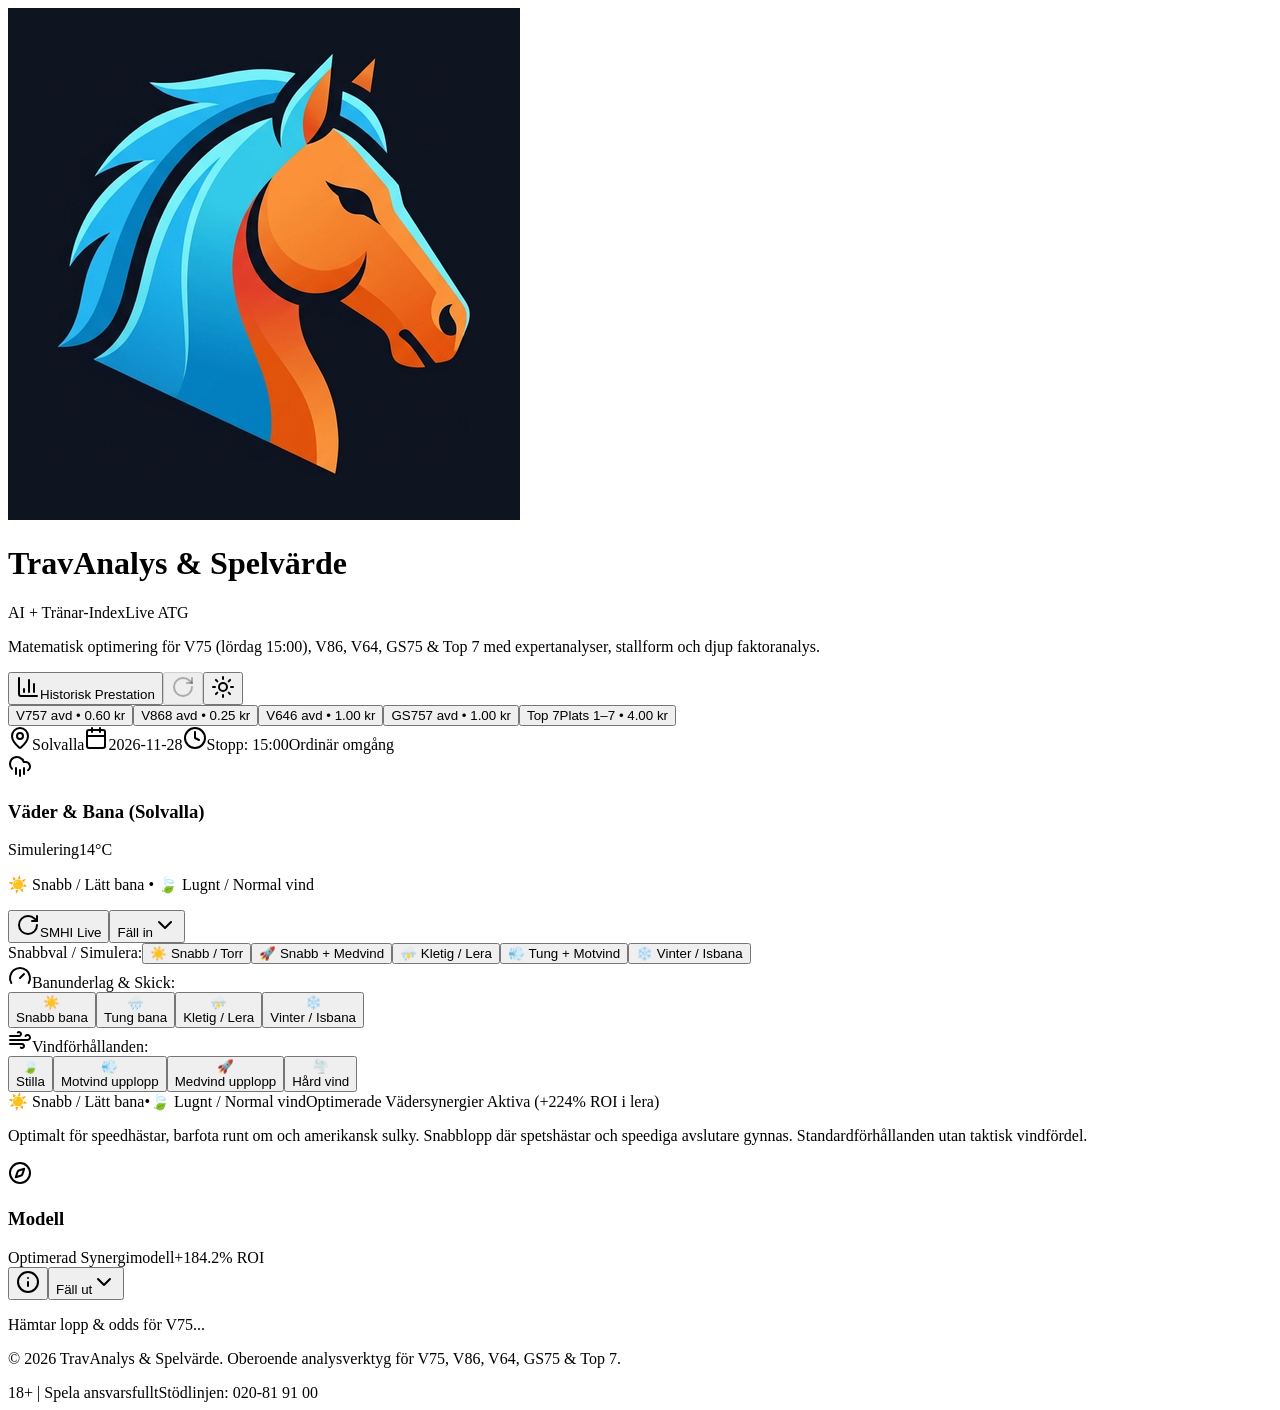
==== commit 36f43a00: "Bygge av 007bb27" ====
--- a/index.html
+++ b/index.html
@@ -1 +1 @@
-<!DOCTYPE html><!--8gklPmqJMCbd06LpNc7mR--><html lang="sv" class="dark" data-color-mode="dark"><head><meta charSet="utf-8"/><meta name="viewport" content="width=device-width, initial-scale=1"/><link rel="preload" as="image" href="./logo.png"/><link rel="stylesheet" href="/trav-spela/_next/static/css/c6a9adbf00d1eca3.css" data-precedence="next"/><link rel="preload" as="script" fetchPriority="low" href="/trav-spela/_next/static/chunks/webpack-800867448a61d7f8.js"/><script src="/trav-spela/_next/static/chunks/4bd1b696-c023c6e3521b1417.js" async=""></script><script src="/trav-spela/_next/static/chunks/255-4bd3c76436bf5de2.js" async=""></script><script src="/trav-spela/_next/static/chunks/main-app-b33e25c62aec4e87.js" async=""></script><script src="/trav-spela/_next/static/chunks/311-98335eb4f3fe0e51.js" async=""></script><script src="/trav-spela/_next/static/chunks/app/page-be519b367139f06b.js" async=""></script><meta name="theme-color" content="#0e1420"/><link rel="icon" type="image/png" sizes="32x32" href="./favicon-32x32.png"/><link rel="shortcut icon" href="./favicon.ico"/><link rel="apple-touch-icon" sizes="180x180" href="./apple-touch-icon.png"/><link rel="manifest" href="./manifest.webmanifest"/><title>TravAnalys &amp; Spelvärde - V85, V75, V86, V64 &amp; GS75 Optimering</title><meta name="description" content="Matematisk spelvärdesanalys för svenskt trav. Väger samman odds, folkstreck, barfota/jänkare, stallform och expertanalyser för att bygga optimala system."/><meta name="mobile-web-app-capable" content="yes"/><meta name="apple-mobile-web-app-title" content="TravAnalys"/><meta name="apple-mobile-web-app-status-bar-style" content="black-translucent"/><link rel="icon" href="/trav-spela/icon.png?78213a5675ed7988" type="image/png" sizes="64x64"/><link rel="apple-touch-icon" href="/trav-spela/apple-icon.png?572bc1257377ffa8" type="image/png" sizes="180x180"/><script src="/trav-spela/_next/static/chunks/polyfills-42372ed130431b0a.js" noModule=""></script></head><body class="min-h-screen bg-canvas text-zinc-100 antialiased font-sans"><div hidden=""><!--$--><!--/$--></div><div class="min-h-screen bg-canvas text-zinc-100 flex flex-col transition-colors duration-200 font-sans"><header class="border-b border-hairline bg-surface-1/95 backdrop-blur-md sticky top-0 z-40 transition-colors shadow-sm"><div class="max-w-7xl mx-auto px-3.5 sm:px-6 py-2.5"><div class="flex flex-col md:flex-row md:items-center justify-between gap-2"><div class="flex items-center gap-2.5"><div class="w-10 h-10 rounded-2xl bg-[#0e1420] border border-sky-500/30 shadow-md shadow-sky-500/10 flex items-center justify-center overflow-hidden shrink-0"><img src="./logo.png" alt="TravAnalys hästlogga" class="w-full h-full object-cover"/></div><div class="min-w-0 flex-1"><div class="flex items-center gap-1.5 flex-wrap"><h1 class="text-base sm:text-xl font-black tracking-tight text-zinc-100">TravAnalys <span class="text-zinc-400 font-extrabold">&amp;</span> Spelvärde</h1><span class="text-[10px] uppercase font-bold tracking-wider px-2 py-0.5 rounded-full bg-emerald-500/10 text-emerald-400 border border-emerald-500/20">AI + Tränar-Index</span><span class="text-[10px] uppercase font-extrabold tracking-wider px-2 py-0.5 rounded-full bg-emerald-500/15 text-emerald-300 border border-emerald-500/30 flex items-center gap-1.5" title="Realtidsdata direkt från ATG.se (startlistor, strykningar, skor, odds och streck synkas automatiskt)"><span class="relative flex h-2 w-2"><span class="animate-ping absolute inline-flex h-full w-full rounded-full bg-emerald-400 opacity-75"></span><span class="relative inline-flex rounded-full h-2 w-2 bg-emerald-500"></span></span><span>Live ATG</span></span></div><p class="text-xs text-zinc-400 hidden sm:block">Matematisk optimering för V85 (start 15:00), V86, V64, GS75 &amp; Top 7 med expertanalyser, stallform och djup faktoranalys.</p></div></div><div class="flex items-center gap-2 self-end md:self-auto"><button type="button" class="btn-frame px-3 py-1.5 rounded-xl text-zinc-200 hover:text-white text-xs font-bold transition flex items-center gap-1.5" title="Se modellens historiska statistik och ROI"><svg xmlns="http://www.w3.org/2000/svg" width="24" height="24" viewBox="0 0 24 24" fill="none" stroke="currentColor" stroke-width="2" stroke-linecap="round" stroke-linejoin="round" class="lucide lucide-chart-column w-3.5 h-3.5 text-zinc-400"><path d="M3 3v16a2 2 0 0 0 2 2h16"></path><path d="M18 17V9"></path><path d="M13 17V5"></path><path d="M8 17v-3"></path></svg><span>Historisk Prestation</span></button><button type="button" disabled="" class="btn-frame p-2 rounded-xl text-zinc-200 hover:text-white transition disabled:opacity-50" title="Synka direkt mot ATG.se nu (strykningar, skor, odds och streck)" aria-label="Uppdatera"><svg xmlns="http://www.w3.org/2000/svg" width="24" height="24" viewBox="0 0 24 24" fill="none" stroke="currentColor" stroke-width="2" stroke-linecap="round" stroke-linejoin="round" class="lucide lucide-rotate-cw w-4 h-4 animate-spin text-emerald-400"><path d="M21 12a9 9 0 1 1-9-9c2.52 0 4.93 1 6.74 2.74L21 8"></path><path d="M21 3v5h-5"></path></svg></button><button type="button" class="btn-frame w-9 h-9 rounded-xl flex items-center justify-center text-zinc-300 hover:text-white transition-all active:scale-95" aria-label="Växla till ljust läge" title="Växla till ljust läge"><svg xmlns="http://www.w3.org/2000/svg" width="24" height="24" viewBox="0 0 24 24" fill="none" stroke="currentColor" stroke-width="2" stroke-linecap="round" stroke-linejoin="round" class="lucide lucide-sun w-4 h-4 text-zinc-100"><circle cx="12" cy="12" r="4"></circle><path d="M12 2v2"></path><path d="M12 20v2"></path><path d="m4.93 4.93 1.41 1.41"></path><path d="m17.66 17.66 1.41 1.41"></path><path d="M2 12h2"></path><path d="M20 12h2"></path><path d="m6.34 17.66-1.41 1.41"></path><path d="m19.07 4.93-1.41 1.41"></path></svg></button></div></div><div class="mt-2 pt-2 border-t border-hairline/60 flex flex-col lg:flex-row lg:items-center justify-between gap-2"><div class="flex items-center gap-1.5 overflow-x-auto pb-0.5 sm:pb-0 scrollbar-none"><button type="button" class="flex items-center gap-1.5 px-3 py-1.5 rounded-xl text-xs font-bold transition-all shrink-0 bg-zinc-100 text-zinc-950 dark:bg-white dark:text-black font-black shadow-sm scale-[1.01]"><span class="font-extrabold text-sm font-mono">V85</span><span class="text-[10px] px-1.5 py-0.5 rounded font-medium bg-black/15 text-black">8 avd • 0.50 kr</span></button><button type="button" class="flex items-center gap-1.5 px-3 py-1.5 rounded-xl text-xs font-bold transition-all shrink-0 btn-frame bg-surface-2 text-zinc-400 hover:text-zinc-100 hover:bg-surface-hover"><span class="font-extrabold text-sm font-mono">V86</span><span class="text-[10px] px-1.5 py-0.5 rounded font-medium bg-surface-3 text-zinc-400">8 avd • 0.25 kr</span></button><button type="button" class="flex items-center gap-1.5 px-3 py-1.5 rounded-xl text-xs font-bold transition-all shrink-0 btn-frame bg-surface-2 text-zinc-400 hover:text-zinc-100 hover:bg-surface-hover"><span class="font-extrabold text-sm font-mono">V64</span><span class="text-[10px] px-1.5 py-0.5 rounded font-medium bg-surface-3 text-zinc-400">6 avd • 1.00 kr</span></button><button type="button" class="flex items-center gap-1.5 px-3 py-1.5 rounded-xl text-xs font-bold transition-all shrink-0 btn-frame bg-surface-2 text-zinc-400 hover:text-zinc-100 hover:bg-surface-hover"><span class="font-extrabold text-sm font-mono">GS75</span><span class="text-[10px] px-1.5 py-0.5 rounded font-medium bg-surface-3 text-zinc-400">7 avd • 1.00 kr</span></button><button type="button" class="flex items-center gap-1.5 px-3 py-1.5 rounded-xl text-xs font-bold transition-all shrink-0 btn-frame bg-surface-2 text-zinc-400 hover:text-zinc-100 hover:bg-surface-hover"><span class="font-extrabold text-sm font-mono">Top 7</span><span class="text-[10px] px-1.5 py-0.5 rounded font-medium bg-surface-3 text-zinc-400">Plats 1–7 • 4.00 kr</span></button></div><div class="flex items-center gap-1.5 text-[11px] overflow-x-auto whitespace-nowrap scrollbar-none"><span class="inline-flex items-center gap-1 px-2 py-0.5 rounded-xl bg-surface-2 text-zinc-300 font-semibold border border-hairline shrink-0"><svg xmlns="http://www.w3.org/2000/svg" width="24" height="24" viewBox="0 0 24 24" fill="none" stroke="currentColor" stroke-width="2" stroke-linecap="round" stroke-linejoin="round" class="lucide lucide-map-pin w-3 h-3 text-zinc-400"><path d="M20 10c0 4.993-5.539 10.193-7.399 11.799a1 1 0 0 1-1.202 0C9.539 20.193 4 14.993 4 10a8 8 0 0 1 16 0"></path><circle cx="12" cy="10" r="3"></circle></svg><span>Solvalla</span></span><span class="inline-flex items-center gap-1 px-2 py-0.5 rounded-xl bg-surface-2 text-zinc-300 font-semibold border border-hairline shrink-0"><svg xmlns="http://www.w3.org/2000/svg" width="24" height="24" viewBox="0 0 24 24" fill="none" stroke="currentColor" stroke-width="2" stroke-linecap="round" stroke-linejoin="round" class="lucide lucide-calendar w-3 h-3 text-zinc-400"><path d="M8 2v4"></path><path d="M16 2v4"></path><rect width="18" height="18" x="3" y="4" rx="2"></rect><path d="M3 10h18"></path></svg><span>2026-10-10</span></span><span class="inline-flex items-center gap-1 px-2 py-0.5 rounded-xl bg-surface-2 text-rose-400 font-semibold border border-hairline shrink-0"><svg xmlns="http://www.w3.org/2000/svg" width="24" height="24" viewBox="0 0 24 24" fill="none" stroke="currentColor" stroke-width="2" stroke-linecap="round" stroke-linejoin="round" class="lucide lucide-clock w-3 h-3 text-rose-500"><circle cx="12" cy="12" r="10"></circle><polyline points="12 6 12 12 16 14"></polyline></svg><span>Stopp: <!-- -->15:00</span></span><span class="inline-flex items-center gap-1 px-2 py-0.5 rounded-xl bg-surface-2 text-zinc-400 font-medium border border-hairline shrink-0"><span>Ordinär omgång</span></span></div></div></div></header><main class="max-w-7xl mx-auto w-full px-4 sm:px-6 py-6 pb-20 sm:pb-6 flex-1 space-y-5"><section class="bg-surface-1 border border-hairline rounded-2xl sm:rounded-3xl overflow-hidden shadow-sm transition-all duration-200"><div class="px-3.5 sm:px-5 py-2.5 flex items-center justify-between gap-2 cursor-pointer select-none hover:bg-surface-hover transition-colors border-b border-hairline/60 bg-surface-2/30" role="button" tabindex="0"><div class="flex items-center gap-2.5 min-w-0 flex-1"><div class="p-1.5 sm:p-2 rounded-xl bg-surface-2 border border-hairline text-zinc-300 shrink-0"><svg xmlns="http://www.w3.org/2000/svg" width="24" height="24" viewBox="0 0 24 24" fill="none" stroke="currentColor" stroke-width="2" stroke-linecap="round" stroke-linejoin="round" class="lucide lucide-cloud-rain w-4 h-4"><path d="M4 14.899A7 7 0 1 1 15.71 8h1.79a4.5 4.5 0 0 1 2.5 8.242"></path><path d="M16 14v6"></path><path d="M8 14v6"></path><path d="M12 16v6"></path></svg></div><div class="min-w-0 flex-1"><div class="flex items-center gap-1.5 min-w-0"><h3 class="text-xs sm:text-sm font-black uppercase tracking-wider text-zinc-100 truncate">Väder &amp; Bana (<!-- -->Solvalla<!-- -->)</h3><span class="text-[10px] font-bold px-1.5 py-0.5 rounded-full bg-surface-2 text-zinc-300 border border-hairline font-mono shrink-0">Simulering</span><span class="text-[11px] font-mono font-bold text-zinc-300 shrink-0">14<!-- -->°C</span></div><p class="text-[11px] text-zinc-400 truncate mt-0.5">☀️<!-- --> <!-- -->Snabb / Lätt bana<!-- --> • <!-- -->🍃<!-- --> <!-- -->Lugnt / Normal vind</p></div></div><div class="flex items-center gap-1.5 shrink-0"><button type="button" class="btn-frame p-1.5 sm:px-2.5 sm:py-1.5 rounded-xl text-xs font-bold text-sky-300 hover:text-white flex items-center gap-1.5 border border-sky-500/30 bg-sky-500/10" title="Hämta aktuell SMHI-prognos för omgångens bana/banor"><svg xmlns="http://www.w3.org/2000/svg" width="24" height="24" viewBox="0 0 24 24" fill="none" stroke="currentColor" stroke-width="2" stroke-linecap="round" stroke-linejoin="round" class="lucide lucide-rotate-cw w-3.5 h-3.5 text-sky-400"><path d="M21 12a9 9 0 1 1-9-9c2.52 0 4.93 1 6.74 2.74L21 8"></path><path d="M21 3v5h-5"></path></svg><span class="hidden sm:inline text-[11px] font-mono">SMHI Live</span></button><button type="button" class="btn-frame px-2.5 py-1.5 rounded-xl text-xs font-bold text-zinc-300 hover:text-white flex items-center gap-1" title="Fäll in väderpanelen"><span class="text-[11px] font-mono">Fäll in</span><svg xmlns="http://www.w3.org/2000/svg" width="24" height="24" viewBox="0 0 24 24" fill="none" stroke="currentColor" stroke-width="2" stroke-linecap="round" stroke-linejoin="round" class="lucide lucide-chevron-down w-3.5 h-3.5 transition-transform duration-200 text-zinc-400 rotate-180 text-zinc-100"><path d="m6 9 6 6 6-6"></path></svg></button></div></div><div class="p-4 sm:p-6 space-y-4 animate-in fade-in slide-in-from-top-1 duration-150"><div class="flex flex-wrap items-center gap-1.5"><span class="text-[10px] uppercase font-bold text-zinc-400 mr-1 font-mono">Snabbval / Simulera:</span><button type="button" class="px-2.5 py-1 rounded-xl text-[11px] font-bold transition border bg-zinc-100 text-zinc-950 dark:bg-white dark:text-black border-transparent shadow-sm font-mono font-bold">☀️ Snabb / Torr</button><button type="button" class="px-2.5 py-1 rounded-xl text-[11px] font-bold transition border btn-frame bg-surface-2 text-zinc-400 hover:text-zinc-100 font-mono">🚀 Snabb + Medvind</button><button type="button" class="px-2.5 py-1 rounded-xl text-[11px] font-bold transition border btn-frame bg-surface-2 text-zinc-400 hover:text-zinc-100 font-mono">⛈️ Kletig / Lera</button><button type="button" class="px-2.5 py-1 rounded-xl text-[11px] font-bold transition border btn-frame bg-surface-2 text-zinc-400 hover:text-zinc-100 font-mono">💨 Tung + Motvind</button><button type="button" class="px-2.5 py-1 rounded-xl text-[11px] font-bold transition border btn-frame bg-surface-2 text-zinc-400 hover:text-zinc-100 font-mono">❄️ Vinter / Isbana</button></div><div class="grid grid-cols-1 md:grid-cols-2 gap-4"><div class="space-y-2"><label class="text-[11px] font-extrabold uppercase tracking-wider text-zinc-400 flex items-center gap-1.5 font-mono"><svg xmlns="http://www.w3.org/2000/svg" width="24" height="24" viewBox="0 0 24 24" fill="none" stroke="currentColor" stroke-width="2" stroke-linecap="round" stroke-linejoin="round" class="lucide lucide-gauge w-3.5 h-3.5 text-zinc-400"><path d="m12 14 4-4"></path><path d="M3.34 19a10 10 0 1 1 17.32 0"></path></svg><span>Banunderlag &amp; Skick:</span></label><div class="grid grid-cols-2 sm:grid-cols-4 gap-2"><button type="button" class="p-2.5 rounded-2xl text-left border transition-all flex flex-col justify-between gap-1 bg-surface-3 border-hairline-strong text-zinc-100 ring-1 ring-black/20 dark:ring-white/30 shadow-sm"><div class="flex items-center justify-between"><span class="text-base">☀️</span><span class="w-2 h-2 rounded-full bg-zinc-100 dark:bg-white"></span></div><span class="text-xs font-black truncate">Snabb bana</span></button><button type="button" class="p-2.5 rounded-2xl text-left border transition-all flex flex-col justify-between gap-1 btn-frame bg-surface-2 text-zinc-300 hover:text-white hover:bg-surface-hover"><div class="flex items-center justify-between"><span class="text-base">🌧️</span></div><span class="text-xs font-black truncate">Tung bana</span></button><button type="button" class="p-2.5 rounded-2xl text-left border transition-all flex flex-col justify-between gap-1 btn-frame bg-surface-2 text-zinc-300 hover:text-white hover:bg-surface-hover"><div class="flex items-center justify-between"><span class="text-base">⛈️</span></div><span class="text-xs font-black truncate">Kletig / Lera</span></button><button type="button" class="p-2.5 rounded-2xl text-left border transition-all flex flex-col justify-between gap-1 btn-frame bg-surface-2 text-zinc-300 hover:text-white hover:bg-surface-hover"><div class="flex items-center justify-between"><span class="text-base">❄️</span></div><span class="text-xs font-black truncate">Vinter / Isbana</span></button></div></div><div class="space-y-2"><label class="text-[11px] font-extrabold uppercase tracking-wider text-zinc-400 flex items-center gap-1.5 font-mono"><svg xmlns="http://www.w3.org/2000/svg" width="24" height="24" viewBox="0 0 24 24" fill="none" stroke="currentColor" stroke-width="2" stroke-linecap="round" stroke-linejoin="round" class="lucide lucide-wind w-3.5 h-3.5 text-zinc-400"><path d="M12.8 19.6A2 2 0 1 0 14 16H2"></path><path d="M17.5 8a2.5 2.5 0 1 1 2 4H2"></path><path d="M9.8 4.4A2 2 0 1 1 11 8H2"></path></svg><span>Vindförhållanden:</span></label><div class="grid grid-cols-2 sm:grid-cols-4 gap-2"><button type="button" class="p-2.5 rounded-2xl text-left border transition-all flex flex-col justify-between gap-1 bg-surface-3 border-hairline-strong text-zinc-100 ring-1 ring-black/20 dark:ring-white/30 shadow-sm"><div class="flex items-center justify-between"><span class="text-base">🍃</span><span class="w-2 h-2 rounded-full bg-zinc-100 dark:bg-white"></span></div><span class="text-xs font-black truncate">Stilla</span></button><button type="button" class="p-2.5 rounded-2xl text-left border transition-all flex flex-col justify-between gap-1 btn-frame bg-surface-2 text-zinc-300 hover:text-white hover:bg-surface-hover"><div class="flex items-center justify-between"><span class="text-base">💨</span></div><span class="text-xs font-black truncate">Motvind upplopp</span></button><button type="button" class="p-2.5 rounded-2xl text-left border transition-all flex flex-col justify-between gap-1 btn-frame bg-surface-2 text-zinc-300 hover:text-white hover:bg-surface-hover"><div class="flex items-center justify-between"><span class="text-base">🚀</span></div><span class="text-xs font-black truncate">Medvind upplopp</span></button><button type="button" class="p-2.5 rounded-2xl text-left border transition-all flex flex-col justify-between gap-1 btn-frame bg-surface-2 text-zinc-300 hover:text-white hover:bg-surface-hover"><div class="flex items-center justify-between"><span class="text-base">🌪️</span></div><span class="text-xs font-black truncate">Hård vind</span></button></div></div></div><div class="p-3 sm:p-3.5 rounded-2xl bg-surface-2 border border-hairline flex flex-col sm:flex-row sm:items-center justify-between gap-3 text-xs"><div class="space-y-1 flex-1"><div class="flex flex-wrap items-center gap-2"><span class="font-black text-zinc-100 flex items-center gap-1 font-mono"><span>☀️<!-- --> <!-- -->Snabb / Lätt bana</span><span class="text-zinc-500">•</span><span>🍃<!-- --> <!-- -->Lugnt / Normal vind</span></span><span class="text-[10px] font-black px-2 py-0.5 rounded-md bg-emerald-500/15 text-emerald-400 border border-emerald-500/30">Optimerade Vädersynergier Aktiva (+224% ROI i lera)</span></div><p class="text-[11px] text-zinc-300 leading-relaxed">Optimalt för speedhästar, barfota runt om och amerikansk sulky. Snabblopp där spetshästar och speediga avslutare gynnas.<!-- --> <!-- -->Standardförhållanden utan taktisk vindfördel.</p></div></div></div></section><section class="bg-surface-1 border border-hairline rounded-2xl sm:rounded-3xl overflow-hidden shadow-sm transition-all duration-200"><div class="px-3.5 sm:px-5 py-2.5 flex items-center justify-between gap-2 cursor-pointer select-none hover:bg-surface-hover transition-colors bg-surface-1" role="button" tabindex="0"><div class="flex items-center gap-2.5 min-w-0 flex-1"><div class="p-1.5 sm:p-2 rounded-xl bg-surface-2 border border-hairline text-zinc-300 shrink-0"><svg xmlns="http://www.w3.org/2000/svg" width="24" height="24" viewBox="0 0 24 24" fill="none" stroke="currentColor" stroke-width="2" stroke-linecap="round" stroke-linejoin="round" class="lucide lucide-compass w-4 h-4"><path d="m16.24 7.76-1.804 5.411a2 2 0 0 1-1.265 1.265L7.76 16.24l1.804-5.411a2 2 0 0 1 1.265-1.265z"></path><circle cx="12" cy="12" r="10"></circle></svg></div><div class="min-w-0 flex-1"><div class="flex items-center gap-1.5 min-w-0"><h3 class="text-xs sm:text-sm font-black uppercase tracking-wider text-zinc-100 shrink-0">Modell</h3><span class="text-[11px] font-bold px-2 py-0.5 rounded-full bg-surface-2 border border-hairline text-zinc-200 font-mono truncate">Optimerad Synergimodell</span><span class="text-[10px] font-mono font-black px-1.5 py-0.5 rounded-full border shrink-0 bg-emerald-500/15 text-emerald-400 border-emerald-500/30">+184.2% ROI</span></div></div></div><div class="flex items-center gap-1.5 shrink-0"><button type="button" class="p-1.5 rounded-xl border transition flex items-center justify-center btn-frame bg-surface-2 text-zinc-300 hover:text-white" title="Visa information om omgången och den matematiska synergimodellen" aria-label="Modellinformation"><svg xmlns="http://www.w3.org/2000/svg" width="24" height="24" viewBox="0 0 24 24" fill="none" stroke="currentColor" stroke-width="2" stroke-linecap="round" stroke-linejoin="round" class="lucide lucide-info w-3.5 h-3.5"><circle cx="12" cy="12" r="10"></circle><path d="M12 16v-4"></path><path d="M12 8h.01"></path></svg></button><button type="button" class="btn-frame px-2.5 py-1.5 rounded-xl text-xs font-bold text-zinc-300 hover:text-white flex items-center gap-1" title="Fäll ut modellpanelen"><span class="text-[11px] font-mono">Fäll ut</span><svg xmlns="http://www.w3.org/2000/svg" width="24" height="24" viewBox="0 0 24 24" fill="none" stroke="currentColor" stroke-width="2" stroke-linecap="round" stroke-linejoin="round" class="lucide lucide-chevron-down w-3.5 h-3.5 transition-transform duration-200 text-zinc-400"><path d="m6 9 6 6 6-6"></path></svg></button></div></div></section><div class="py-24 flex flex-col items-center justify-center gap-3 text-zinc-500"><div class="w-10 h-10 border-4 border-zinc-400 border-t-transparent rounded-full animate-spin"></div><p class="font-semibold text-sm">Hämtar lopp &amp; odds för <!-- -->V85<!-- -->...</p></div></main><footer class="border-t border-hairline bg-surface-1 py-6 mt-12 transition-colors text-xs text-zinc-400"><div class="max-w-7xl mx-auto px-4 sm:px-6 flex flex-col sm:flex-row items-center justify-between gap-4"><p>© <!-- -->2026<!-- --> TravAnalys &amp; Spelvärde. Oberoende analysverktyg för V85, V75, V86, V64 &amp; GS75.</p><div class="flex items-center gap-4"><span class="text-amber-500 dark:text-amber-400 font-semibold font-mono">18+ | Spela ansvarsfullt</span><span class="font-mono">Stödlinjen: 020-81 91 00</span></div></div></footer></div><!--$--><!--/$--><script src="/trav-spela/_next/static/chunks/webpack-800867448a61d7f8.js" id="_R_" async=""></script><script>(self.__next_f=self.__next_f||[]).push([0])</script><script>self.__next_f.push([1,"1:\"$Sreact.fragment\"\n2:I[9766,[],\"\"]\n3:I[8924,[],\"\"]\n4:I[1959,[],\"ClientPageRoot\"]\n5:I[137,[\"311\",\"static/chunks/311-98335eb4f3fe0e51.js\",\"974\",\"static/chunks/app/page-be519b367139f06b.js\"],\"default\"]\n8:I[4431,[],\"OutletBoundary\"]\na:I[5278,[],\"AsyncMetadataOutlet\"]\nc:I[4431,[],\"ViewportBoundary\"]\ne:I[4431,[],\"MetadataBoundary\"]\nf:\"$Sreact.suspense\"\n11:I[7150,[],\"\"]\n:HL[\"/trav-spela/_next/static/css/c6a9adbf00d1eca3.css\",\"style\"]\n"])</script><script>self.__next_f.push([1,"0:{\"P\":null,\"b\":\"8gklPmqJMCbd06LpNc7mR\",\"p\":\"/trav-spela\",\"c\":[\"\",\"\"],\"i\":false,\"f\":[[[\"\",{\"children\":[\"__PAGE__\",{}]},\"$undefined\",\"$undefined\",true],[\"\",[\"$\",\"$1\",\"c\",{\"children\":[[[\"$\",\"link\",\"0\",{\"rel\":\"stylesheet\",\"href\":\"/trav-spela/_next/static/css/c6a9adbf00d1eca3.css\",\"precedence\":\"next\",\"crossOrigin\":\"$undefined\",\"nonce\":\"$undefined\"}]],[\"$\",\"html\",null,{\"lang\":\"sv\",\"className\":\"dark\",\"data-color-mode\":\"dark\",\"children\":[[\"$\",\"head\",null,{\"children\":[[\"$\",\"meta\",null,{\"name\":\"theme-color\",\"content\":\"#0e1420\"}],[\"$\",\"link\",null,{\"rel\":\"icon\",\"type\":\"image/png\",\"sizes\":\"32x32\",\"href\":\"./favicon-32x32.png\"}],[\"$\",\"link\",null,{\"rel\":\"shortcut icon\",\"href\":\"./favicon.ico\"}],[\"$\",\"link\",null,{\"rel\":\"apple-touch-icon\",\"sizes\":\"180x180\",\"href\":\"./apple-touch-icon.png\"}],[\"$\",\"link\",null,{\"rel\":\"manifest\",\"href\":\"./manifest.webmanifest\"}]]}],[\"$\",\"body\",null,{\"className\":\"min-h-screen bg-canvas text-zinc-100 antialiased font-sans\",\"children\":[\"$\",\"$L2\",null,{\"parallelRouterKey\":\"children\",\"error\":\"$undefined\",\"errorStyles\":\"$undefined\",\"errorScripts\":\"$undefined\",\"template\":[\"$\",\"$L3\",null,{}],\"templateStyles\":\"$undefined\",\"templateScripts\":\"$undefined\",\"notFound\":[[[\"$\",\"title\",null,{\"children\":\"404: This page could not be found.\"}],[\"$\",\"div\",null,{\"style\":{\"fontFamily\":\"system-ui,\\\"Segoe UI\\\",Roboto,Helvetica,Arial,sans-serif,\\\"Apple Color Emoji\\\",\\\"Segoe UI Emoji\\\"\",\"height\":\"100vh\",\"textAlign\":\"center\",\"display\":\"flex\",\"flexDirection\":\"column\",\"alignItems\":\"center\",\"justifyContent\":\"center\"},\"children\":[\"$\",\"div\",null,{\"children\":[[\"$\",\"style\",null,{\"dangerouslySetInnerHTML\":{\"__html\":\"body{color:#000;background:#fff;margin:0}.next-error-h1{border-right:1px solid rgba(0,0,0,.3)}@media (prefers-color-scheme:dark){body{color:#fff;background:#000}.next-error-h1{border-right:1px solid rgba(255,255,255,.3)}}\"}}],[\"$\",\"h1\",null,{\"className\":\"next-error-h1\",\"style\":{\"display\":\"inline-block\",\"margin\":\"0 20px 0 0\",\"padding\":\"0 23px 0 0\",\"fontSize\":24,\"fontWeight\":500,\"verticalAlign\":\"top\",\"lineHeight\":\"49px\"},\"children\":404}],[\"$\",\"div\",null,{\"style\":{\"display\":\"inline-block\"},\"children\":[\"$\",\"h2\",null,{\"style\":{\"fontSize\":14,\"fontWeight\":400,\"lineHeight\":\"49px\",\"margin\":0},\"children\":\"This page could not be found.\"}]}]]}]}]],[]],\"forbidden\":\"$undefined\",\"unauthorized\":\"$undefined\"}]}]]}]]}],{\"children\":[\"__PAGE__\",[\"$\",\"$1\",\"c\",{\"children\":[[\"$\",\"$L4\",null,{\"Component\":\"$5\",\"searchParams\":{},\"params\":{},\"promises\":[\"$@6\",\"$@7\"]}],null,[\"$\",\"$L8\",null,{\"children\":[\"$L9\",[\"$\",\"$La\",null,{\"promise\":\"$@b\"}]]}]]}],{},null,false]},null,false],[\"$\",\"$1\",\"h\",{\"children\":[null,[[\"$\",\"$Lc\",null,{\"children\":\"$Ld\"}],null],[\"$\",\"$Le\",null,{\"children\":[\"$\",\"div\",null,{\"hidden\":true,\"children\":[\"$\",\"$f\",null,{\"fallback\":null,\"children\":\"$L10\"}]}]}]]}],false]],\"m\":\"$undefined\",\"G\":[\"$11\",[]],\"s\":false,\"S\":true}\n"])</script><script>self.__next_f.push([1,"6:{}\n7:\"$0:f:0:1:2:children:1:props:children:0:props:params\"\n"])</script><script>self.__next_f.push([1,"d:[[\"$\",\"meta\",\"0\",{\"charSet\":\"utf-8\"}],[\"$\",\"meta\",\"1\",{\"name\":\"viewport\",\"content\":\"width=device-width, initial-scale=1\"}]]\n9:null\n"])</script><script>self.__next_f.push([1,"12:I[622,[],\"IconMark\"]\n"])</script><script>self.__next_f.push([1,"b:{\"metadata\":[[\"$\",\"title\",\"0\",{\"children\":\"TravAnalys \u0026 Spelvärde - V85, V75, V86, V64 \u0026 GS75 Optimering\"}],[\"$\",\"meta\",\"1\",{\"name\":\"description\",\"content\":\"Matematisk spelvärdesanalys för svenskt trav. Väger samman odds, folkstreck, barfota/jänkare, stallform och expertanalyser för att bygga optimala system.\"}],[\"$\",\"meta\",\"2\",{\"name\":\"mobile-web-app-capable\",\"content\":\"yes\"}],[\"$\",\"meta\",\"3\",{\"name\":\"apple-mobile-web-app-title\",\"content\":\"TravAnalys\"}],[\"$\",\"meta\",\"4\",{\"name\":\"apple-mobile-web-app-status-bar-style\",\"content\":\"black-translucent\"}],[\"$\",\"link\",\"5\",{\"rel\":\"icon\",\"href\":\"/trav-spela/icon.png?78213a5675ed7988\",\"type\":\"image/png\",\"sizes\":\"64x64\"}],[\"$\",\"link\",\"6\",{\"rel\":\"apple-touch-icon\",\"href\":\"/trav-spela/apple-icon.png?572bc1257377ffa8\",\"type\":\"image/png\",\"sizes\":\"180x180\"}],[\"$\",\"$L12\",\"7\",{}]],\"error\":null,\"digest\":\"$undefined\"}\n"])</script><script>self.__next_f.push([1,"10:\"$b:metadata\"\n"])</script></body></html>+<!DOCTYPE html><!--2AY0i8ZNnvOYI1GEIJCwP--><html lang="sv" class="dark" data-color-mode="dark"><head><meta charSet="utf-8"/><meta name="viewport" content="width=device-width, initial-scale=1"/><link rel="preload" as="image" href="./logo.png"/><link rel="stylesheet" href="/trav-spela/_next/static/css/c6a9adbf00d1eca3.css" data-precedence="next"/><link rel="preload" as="script" fetchPriority="low" href="/trav-spela/_next/static/chunks/webpack-800867448a61d7f8.js"/><script src="/trav-spela/_next/static/chunks/4bd1b696-c023c6e3521b1417.js" async=""></script><script src="/trav-spela/_next/static/chunks/255-4bd3c76436bf5de2.js" async=""></script><script src="/trav-spela/_next/static/chunks/main-app-b33e25c62aec4e87.js" async=""></script><script src="/trav-spela/_next/static/chunks/311-98335eb4f3fe0e51.js" async=""></script><script src="/trav-spela/_next/static/chunks/app/page-d66461154630d086.js" async=""></script><meta name="theme-color" content="#0e1420"/><link rel="icon" type="image/png" sizes="32x32" href="./favicon-32x32.png"/><link rel="shortcut icon" href="./favicon.ico"/><link rel="apple-touch-icon" sizes="180x180" href="./apple-touch-icon.png"/><link rel="manifest" href="./manifest.webmanifest"/><title>TravAnalys &amp; Spelvärde - V75, V86, V64, GS75 &amp; Top 7 Optimering</title><meta name="description" content="Matematisk spelvärdesanalys för svenskt trav. Väger samman odds, folkstreck, barfota/jänkare, stallform och expertanalyser för att bygga optimala system."/><meta name="mobile-web-app-capable" content="yes"/><meta name="apple-mobile-web-app-title" content="TravAnalys"/><meta name="apple-mobile-web-app-status-bar-style" content="black-translucent"/><link rel="icon" href="/trav-spela/icon.png?78213a5675ed7988" type="image/png" sizes="64x64"/><link rel="apple-touch-icon" href="/trav-spela/apple-icon.png?572bc1257377ffa8" type="image/png" sizes="180x180"/><script src="/trav-spela/_next/static/chunks/polyfills-42372ed130431b0a.js" noModule=""></script></head><body class="min-h-screen bg-canvas text-zinc-100 antialiased font-sans"><div hidden=""><!--$--><!--/$--></div><div class="min-h-screen bg-canvas text-zinc-100 flex flex-col transition-colors duration-200 font-sans"><header class="border-b border-hairline bg-surface-1/95 backdrop-blur-md sticky top-0 z-40 transition-colors shadow-sm"><div class="max-w-7xl mx-auto px-3.5 sm:px-6 py-2.5"><div class="flex flex-col md:flex-row md:items-center justify-between gap-2"><div class="flex items-center gap-2.5"><div class="w-10 h-10 rounded-2xl bg-[#0e1420] border border-sky-500/30 shadow-md shadow-sky-500/10 flex items-center justify-center overflow-hidden shrink-0"><img src="./logo.png" alt="TravAnalys hästlogga" class="w-full h-full object-cover"/></div><div class="min-w-0 flex-1"><div class="flex items-center gap-1.5 flex-wrap"><h1 class="text-base sm:text-xl font-black tracking-tight text-zinc-100">TravAnalys <span class="text-zinc-400 font-extrabold">&amp;</span> Spelvärde</h1><span class="text-[10px] uppercase font-bold tracking-wider px-2 py-0.5 rounded-full bg-emerald-500/10 text-emerald-400 border border-emerald-500/20">AI + Tränar-Index</span><span class="text-[10px] uppercase font-extrabold tracking-wider px-2 py-0.5 rounded-full bg-emerald-500/15 text-emerald-300 border border-emerald-500/30 flex items-center gap-1.5" title="Realtidsdata direkt från ATG.se (startlistor, strykningar, skor, odds och streck synkas automatiskt)"><span class="relative flex h-2 w-2"><span class="animate-ping absolute inline-flex h-full w-full rounded-full bg-emerald-400 opacity-75"></span><span class="relative inline-flex rounded-full h-2 w-2 bg-emerald-500"></span></span><span>Live ATG</span></span></div><p class="text-xs text-zinc-400 hidden sm:block">Matematisk optimering för V75 (lördag 15:00), V86, V64, GS75 &amp; Top 7 med expertanalyser, stallform och djup faktoranalys.</p></div></div><div class="flex items-center gap-2 self-end md:self-auto"><button type="button" class="btn-frame px-3 py-1.5 rounded-xl text-zinc-200 hover:text-white text-xs font-bold transition flex items-center gap-1.5" title="Se modellens historiska statistik och ROI"><svg xmlns="http://www.w3.org/2000/svg" width="24" height="24" viewBox="0 0 24 24" fill="none" stroke="currentColor" stroke-width="2" stroke-linecap="round" stroke-linejoin="round" class="lucide lucide-chart-column w-3.5 h-3.5 text-zinc-400"><path d="M3 3v16a2 2 0 0 0 2 2h16"></path><path d="M18 17V9"></path><path d="M13 17V5"></path><path d="M8 17v-3"></path></svg><span>Historisk Prestation</span></button><button type="button" disabled="" class="btn-frame p-2 rounded-xl text-zinc-200 hover:text-white transition disabled:opacity-50" title="Synka direkt mot ATG.se nu (strykningar, skor, odds och streck)" aria-label="Uppdatera"><svg xmlns="http://www.w3.org/2000/svg" width="24" height="24" viewBox="0 0 24 24" fill="none" stroke="currentColor" stroke-width="2" stroke-linecap="round" stroke-linejoin="round" class="lucide lucide-rotate-cw w-4 h-4 animate-spin text-emerald-400"><path d="M21 12a9 9 0 1 1-9-9c2.52 0 4.93 1 6.74 2.74L21 8"></path><path d="M21 3v5h-5"></path></svg></button><button type="button" class="btn-frame w-9 h-9 rounded-xl flex items-center justify-center text-zinc-300 hover:text-white transition-all active:scale-95" aria-label="Växla till ljust läge" title="Växla till ljust läge"><svg xmlns="http://www.w3.org/2000/svg" width="24" height="24" viewBox="0 0 24 24" fill="none" stroke="currentColor" stroke-width="2" stroke-linecap="round" stroke-linejoin="round" class="lucide lucide-sun w-4 h-4 text-zinc-100"><circle cx="12" cy="12" r="4"></circle><path d="M12 2v2"></path><path d="M12 20v2"></path><path d="m4.93 4.93 1.41 1.41"></path><path d="m17.66 17.66 1.41 1.41"></path><path d="M2 12h2"></path><path d="M20 12h2"></path><path d="m6.34 17.66-1.41 1.41"></path><path d="m19.07 4.93-1.41 1.41"></path></svg></button></div></div><div class="mt-2 pt-2 border-t border-hairline/60 flex flex-col lg:flex-row lg:items-center justify-between gap-2"><div class="flex items-center gap-1.5 overflow-x-auto pb-0.5 sm:pb-0 scrollbar-none"><button type="button" class="flex items-center gap-1.5 px-3 py-1.5 rounded-xl text-xs font-bold transition-all shrink-0 bg-zinc-100 text-zinc-950 dark:bg-white dark:text-black font-black shadow-sm scale-[1.01]"><span class="font-extrabold text-sm font-mono">V75</span><span class="text-[10px] px-1.5 py-0.5 rounded font-medium bg-black/15 text-black">7 avd • 0.60 kr</span></button><button type="button" class="flex items-center gap-1.5 px-3 py-1.5 rounded-xl text-xs font-bold transition-all shrink-0 btn-frame bg-surface-2 text-zinc-400 hover:text-zinc-100 hover:bg-surface-hover"><span class="font-extrabold text-sm font-mono">V86</span><span class="text-[10px] px-1.5 py-0.5 rounded font-medium bg-surface-3 text-zinc-400">8 avd • 0.25 kr</span></button><button type="button" class="flex items-center gap-1.5 px-3 py-1.5 rounded-xl text-xs font-bold transition-all shrink-0 btn-frame bg-surface-2 text-zinc-400 hover:text-zinc-100 hover:bg-surface-hover"><span class="font-extrabold text-sm font-mono">V64</span><span class="text-[10px] px-1.5 py-0.5 rounded font-medium bg-surface-3 text-zinc-400">6 avd • 1.00 kr</span></button><button type="button" class="flex items-center gap-1.5 px-3 py-1.5 rounded-xl text-xs font-bold transition-all shrink-0 btn-frame bg-surface-2 text-zinc-400 hover:text-zinc-100 hover:bg-surface-hover"><span class="font-extrabold text-sm font-mono">GS75</span><span class="text-[10px] px-1.5 py-0.5 rounded font-medium bg-surface-3 text-zinc-400">7 avd • 1.00 kr</span></button><button type="button" class="flex items-center gap-1.5 px-3 py-1.5 rounded-xl text-xs font-bold transition-all shrink-0 btn-frame bg-surface-2 text-zinc-400 hover:text-zinc-100 hover:bg-surface-hover"><span class="font-extrabold text-sm font-mono">Top 7</span><span class="text-[10px] px-1.5 py-0.5 rounded font-medium bg-surface-3 text-zinc-400">Plats 1–7 • 4.00 kr</span></button></div><div class="flex items-center gap-1.5 text-[11px] overflow-x-auto whitespace-nowrap scrollbar-none"><span class="inline-flex items-center gap-1 px-2 py-0.5 rounded-xl bg-surface-2 text-zinc-300 font-semibold border border-hairline shrink-0"><svg xmlns="http://www.w3.org/2000/svg" width="24" height="24" viewBox="0 0 24 24" fill="none" stroke="currentColor" stroke-width="2" stroke-linecap="round" stroke-linejoin="round" class="lucide lucide-map-pin w-3 h-3 text-zinc-400"><path d="M20 10c0 4.993-5.539 10.193-7.399 11.799a1 1 0 0 1-1.202 0C9.539 20.193 4 14.993 4 10a8 8 0 0 1 16 0"></path><circle cx="12" cy="10" r="3"></circle></svg><span>Solvalla</span></span><span class="inline-flex items-center gap-1 px-2 py-0.5 rounded-xl bg-surface-2 text-zinc-300 font-semibold border border-hairline shrink-0"><svg xmlns="http://www.w3.org/2000/svg" width="24" height="24" viewBox="0 0 24 24" fill="none" stroke="currentColor" stroke-width="2" stroke-linecap="round" stroke-linejoin="round" class="lucide lucide-calendar w-3 h-3 text-zinc-400"><path d="M8 2v4"></path><path d="M16 2v4"></path><rect width="18" height="18" x="3" y="4" rx="2"></rect><path d="M3 10h18"></path></svg><span>2026-11-28</span></span><span class="inline-flex items-center gap-1 px-2 py-0.5 rounded-xl bg-surface-2 text-rose-400 font-semibold border border-hairline shrink-0"><svg xmlns="http://www.w3.org/2000/svg" width="24" height="24" viewBox="0 0 24 24" fill="none" stroke="currentColor" stroke-width="2" stroke-linecap="round" stroke-linejoin="round" class="lucide lucide-clock w-3 h-3 text-rose-500"><circle cx="12" cy="12" r="10"></circle><polyline points="12 6 12 12 16 14"></polyline></svg><span>Stopp: <!-- -->15:00</span></span><span class="inline-flex items-center gap-1 px-2 py-0.5 rounded-xl bg-surface-2 text-zinc-400 font-medium border border-hairline shrink-0"><span>Ordinär omgång</span></span></div></div></div></header><main class="max-w-7xl mx-auto w-full px-4 sm:px-6 py-6 pb-20 sm:pb-6 flex-1 space-y-5"><section class="bg-surface-1 border border-hairline rounded-2xl sm:rounded-3xl overflow-hidden shadow-sm transition-all duration-200"><div class="px-3.5 sm:px-5 py-2.5 flex items-center justify-between gap-2 cursor-pointer select-none hover:bg-surface-hover transition-colors border-b border-hairline/60 bg-surface-2/30" role="button" tabindex="0"><div class="flex items-center gap-2.5 min-w-0 flex-1"><div class="p-1.5 sm:p-2 rounded-xl bg-surface-2 border border-hairline text-zinc-300 shrink-0"><svg xmlns="http://www.w3.org/2000/svg" width="24" height="24" viewBox="0 0 24 24" fill="none" stroke="currentColor" stroke-width="2" stroke-linecap="round" stroke-linejoin="round" class="lucide lucide-cloud-rain w-4 h-4"><path d="M4 14.899A7 7 0 1 1 15.71 8h1.79a4.5 4.5 0 0 1 2.5 8.242"></path><path d="M16 14v6"></path><path d="M8 14v6"></path><path d="M12 16v6"></path></svg></div><div class="min-w-0 flex-1"><div class="flex items-center gap-1.5 min-w-0"><h3 class="text-xs sm:text-sm font-black uppercase tracking-wider text-zinc-100 truncate">Väder &amp; Bana (<!-- -->Solvalla<!-- -->)</h3><span class="text-[10px] font-bold px-1.5 py-0.5 rounded-full bg-surface-2 text-zinc-300 border border-hairline font-mono shrink-0">Simulering</span><span class="text-[11px] font-mono font-bold text-zinc-300 shrink-0">14<!-- -->°C</span></div><p class="text-[11px] text-zinc-400 truncate mt-0.5">☀️<!-- --> <!-- -->Snabb / Lätt bana<!-- --> • <!-- -->🍃<!-- --> <!-- -->Lugnt / Normal vind</p></div></div><div class="flex items-center gap-1.5 shrink-0"><button type="button" class="btn-frame p-1.5 sm:px-2.5 sm:py-1.5 rounded-xl text-xs font-bold text-sky-300 hover:text-white flex items-center gap-1.5 border border-sky-500/30 bg-sky-500/10" title="Hämta aktuell SMHI-prognos för omgångens bana/banor"><svg xmlns="http://www.w3.org/2000/svg" width="24" height="24" viewBox="0 0 24 24" fill="none" stroke="currentColor" stroke-width="2" stroke-linecap="round" stroke-linejoin="round" class="lucide lucide-rotate-cw w-3.5 h-3.5 text-sky-400"><path d="M21 12a9 9 0 1 1-9-9c2.52 0 4.93 1 6.74 2.74L21 8"></path><path d="M21 3v5h-5"></path></svg><span class="hidden sm:inline text-[11px] font-mono">SMHI Live</span></button><button type="button" class="btn-frame px-2.5 py-1.5 rounded-xl text-xs font-bold text-zinc-300 hover:text-white flex items-center gap-1" title="Fäll in väderpanelen"><span class="text-[11px] font-mono">Fäll in</span><svg xmlns="http://www.w3.org/2000/svg" width="24" height="24" viewBox="0 0 24 24" fill="none" stroke="currentColor" stroke-width="2" stroke-linecap="round" stroke-linejoin="round" class="lucide lucide-chevron-down w-3.5 h-3.5 transition-transform duration-200 text-zinc-400 rotate-180 text-zinc-100"><path d="m6 9 6 6 6-6"></path></svg></button></div></div><div class="p-4 sm:p-6 space-y-4 animate-in fade-in slide-in-from-top-1 duration-150"><div class="flex flex-wrap items-center gap-1.5"><span class="text-[10px] uppercase font-bold text-zinc-400 mr-1 font-mono">Snabbval / Simulera:</span><button type="button" class="px-2.5 py-1 rounded-xl text-[11px] font-bold transition border bg-zinc-100 text-zinc-950 dark:bg-white dark:text-black border-transparent shadow-sm font-mono font-bold">☀️ Snabb / Torr</button><button type="button" class="px-2.5 py-1 rounded-xl text-[11px] font-bold transition border btn-frame bg-surface-2 text-zinc-400 hover:text-zinc-100 font-mono">🚀 Snabb + Medvind</button><button type="button" class="px-2.5 py-1 rounded-xl text-[11px] font-bold transition border btn-frame bg-surface-2 text-zinc-400 hover:text-zinc-100 font-mono">⛈️ Kletig / Lera</button><button type="button" class="px-2.5 py-1 rounded-xl text-[11px] font-bold transition border btn-frame bg-surface-2 text-zinc-400 hover:text-zinc-100 font-mono">💨 Tung + Motvind</button><button type="button" class="px-2.5 py-1 rounded-xl text-[11px] font-bold transition border btn-frame bg-surface-2 text-zinc-400 hover:text-zinc-100 font-mono">❄️ Vinter / Isbana</button></div><div class="grid grid-cols-1 md:grid-cols-2 gap-4"><div class="space-y-2"><label class="text-[11px] font-extrabold uppercase tracking-wider text-zinc-400 flex items-center gap-1.5 font-mono"><svg xmlns="http://www.w3.org/2000/svg" width="24" height="24" viewBox="0 0 24 24" fill="none" stroke="currentColor" stroke-width="2" stroke-linecap="round" stroke-linejoin="round" class="lucide lucide-gauge w-3.5 h-3.5 text-zinc-400"><path d="m12 14 4-4"></path><path d="M3.34 19a10 10 0 1 1 17.32 0"></path></svg><span>Banunderlag &amp; Skick:</span></label><div class="grid grid-cols-2 sm:grid-cols-4 gap-2"><button type="button" class="p-2.5 rounded-2xl text-left border transition-all flex flex-col justify-between gap-1 bg-surface-3 border-hairline-strong text-zinc-100 ring-1 ring-black/20 dark:ring-white/30 shadow-sm"><div class="flex items-center justify-between"><span class="text-base">☀️</span><span class="w-2 h-2 rounded-full bg-zinc-100 dark:bg-white"></span></div><span class="text-xs font-black truncate">Snabb bana</span></button><button type="button" class="p-2.5 rounded-2xl text-left border transition-all flex flex-col justify-between gap-1 btn-frame bg-surface-2 text-zinc-300 hover:text-white hover:bg-surface-hover"><div class="flex items-center justify-between"><span class="text-base">🌧️</span></div><span class="text-xs font-black truncate">Tung bana</span></button><button type="button" class="p-2.5 rounded-2xl text-left border transition-all flex flex-col justify-between gap-1 btn-frame bg-surface-2 text-zinc-300 hover:text-white hover:bg-surface-hover"><div class="flex items-center justify-between"><span class="text-base">⛈️</span></div><span class="text-xs font-black truncate">Kletig / Lera</span></button><button type="button" class="p-2.5 rounded-2xl text-left border transition-all flex flex-col justify-between gap-1 btn-frame bg-surface-2 text-zinc-300 hover:text-white hover:bg-surface-hover"><div class="flex items-center justify-between"><span class="text-base">❄️</span></div><span class="text-xs font-black truncate">Vinter / Isbana</span></button></div></div><div class="space-y-2"><label class="text-[11px] font-extrabold uppercase tracking-wider text-zinc-400 flex items-center gap-1.5 font-mono"><svg xmlns="http://www.w3.org/2000/svg" width="24" height="24" viewBox="0 0 24 24" fill="none" stroke="currentColor" stroke-width="2" stroke-linecap="round" stroke-linejoin="round" class="lucide lucide-wind w-3.5 h-3.5 text-zinc-400"><path d="M12.8 19.6A2 2 0 1 0 14 16H2"></path><path d="M17.5 8a2.5 2.5 0 1 1 2 4H2"></path><path d="M9.8 4.4A2 2 0 1 1 11 8H2"></path></svg><span>Vindförhållanden:</span></label><div class="grid grid-cols-2 sm:grid-cols-4 gap-2"><button type="button" class="p-2.5 rounded-2xl text-left border transition-all flex flex-col justify-between gap-1 bg-surface-3 border-hairline-strong text-zinc-100 ring-1 ring-black/20 dark:ring-white/30 shadow-sm"><div class="flex items-center justify-between"><span class="text-base">🍃</span><span class="w-2 h-2 rounded-full bg-zinc-100 dark:bg-white"></span></div><span class="text-xs font-black truncate">Stilla</span></button><button type="button" class="p-2.5 rounded-2xl text-left border transition-all flex flex-col justify-between gap-1 btn-frame bg-surface-2 text-zinc-300 hover:text-white hover:bg-surface-hover"><div class="flex items-center justify-between"><span class="text-base">💨</span></div><span class="text-xs font-black truncate">Motvind upplopp</span></button><button type="button" class="p-2.5 rounded-2xl text-left border transition-all flex flex-col justify-between gap-1 btn-frame bg-surface-2 text-zinc-300 hover:text-white hover:bg-surface-hover"><div class="flex items-center justify-between"><span class="text-base">🚀</span></div><span class="text-xs font-black truncate">Medvind upplopp</span></button><button type="button" class="p-2.5 rounded-2xl text-left border transition-all flex flex-col justify-between gap-1 btn-frame bg-surface-2 text-zinc-300 hover:text-white hover:bg-surface-hover"><div class="flex items-center justify-between"><span class="text-base">🌪️</span></div><span class="text-xs font-black truncate">Hård vind</span></button></div></div></div><div class="p-3 sm:p-3.5 rounded-2xl bg-surface-2 border border-hairline flex flex-col sm:flex-row sm:items-center justify-between gap-3 text-xs"><div class="space-y-1 flex-1"><div class="flex flex-wrap items-center gap-2"><span class="font-black text-zinc-100 flex items-center gap-1 font-mono"><span>☀️<!-- --> <!-- -->Snabb / Lätt bana</span><span class="text-zinc-500">•</span><span>🍃<!-- --> <!-- -->Lugnt / Normal vind</span></span><span class="text-[10px] font-black px-2 py-0.5 rounded-md bg-emerald-500/15 text-emerald-400 border border-emerald-500/30">Optimerade Vädersynergier Aktiva (+224% ROI i lera)</span></div><p class="text-[11px] text-zinc-300 leading-relaxed">Optimalt för speedhästar, barfota runt om och amerikansk sulky. Snabblopp där spetshästar och speediga avslutare gynnas.<!-- --> <!-- -->Standardförhållanden utan taktisk vindfördel.</p></div></div></div></section><section class="bg-surface-1 border border-hairline rounded-2xl sm:rounded-3xl overflow-hidden shadow-sm transition-all duration-200"><div class="px-3.5 sm:px-5 py-2.5 flex items-center justify-between gap-2 cursor-pointer select-none hover:bg-surface-hover transition-colors bg-surface-1" role="button" tabindex="0"><div class="flex items-center gap-2.5 min-w-0 flex-1"><div class="p-1.5 sm:p-2 rounded-xl bg-surface-2 border border-hairline text-zinc-300 shrink-0"><svg xmlns="http://www.w3.org/2000/svg" width="24" height="24" viewBox="0 0 24 24" fill="none" stroke="currentColor" stroke-width="2" stroke-linecap="round" stroke-linejoin="round" class="lucide lucide-compass w-4 h-4"><path d="m16.24 7.76-1.804 5.411a2 2 0 0 1-1.265 1.265L7.76 16.24l1.804-5.411a2 2 0 0 1 1.265-1.265z"></path><circle cx="12" cy="12" r="10"></circle></svg></div><div class="min-w-0 flex-1"><div class="flex items-center gap-1.5 min-w-0"><h3 class="text-xs sm:text-sm font-black uppercase tracking-wider text-zinc-100 shrink-0">Modell</h3><span class="text-[11px] font-bold px-2 py-0.5 rounded-full bg-surface-2 border border-hairline text-zinc-200 font-mono truncate">Optimerad Synergimodell</span><span class="text-[10px] font-mono font-black px-1.5 py-0.5 rounded-full border shrink-0 bg-emerald-500/15 text-emerald-400 border-emerald-500/30">+184.2% ROI</span></div></div></div><div class="flex items-center gap-1.5 shrink-0"><button type="button" class="p-1.5 rounded-xl border transition flex items-center justify-center btn-frame bg-surface-2 text-zinc-300 hover:text-white" title="Visa information om omgången och den matematiska synergimodellen" aria-label="Modellinformation"><svg xmlns="http://www.w3.org/2000/svg" width="24" height="24" viewBox="0 0 24 24" fill="none" stroke="currentColor" stroke-width="2" stroke-linecap="round" stroke-linejoin="round" class="lucide lucide-info w-3.5 h-3.5"><circle cx="12" cy="12" r="10"></circle><path d="M12 16v-4"></path><path d="M12 8h.01"></path></svg></button><button type="button" class="btn-frame px-2.5 py-1.5 rounded-xl text-xs font-bold text-zinc-300 hover:text-white flex items-center gap-1" title="Fäll ut modellpanelen"><span class="text-[11px] font-mono">Fäll ut</span><svg xmlns="http://www.w3.org/2000/svg" width="24" height="24" viewBox="0 0 24 24" fill="none" stroke="currentColor" stroke-width="2" stroke-linecap="round" stroke-linejoin="round" class="lucide lucide-chevron-down w-3.5 h-3.5 transition-transform duration-200 text-zinc-400"><path d="m6 9 6 6 6-6"></path></svg></button></div></div></section><div class="py-24 flex flex-col items-center justify-center gap-3 text-zinc-500"><div class="w-10 h-10 border-4 border-zinc-400 border-t-transparent rounded-full animate-spin"></div><p class="font-semibold text-sm">Hämtar lopp &amp; odds för <!-- -->V75<!-- -->...</p></div></main><footer class="border-t border-hairline bg-surface-1 py-6 mt-12 transition-colors text-xs text-zinc-400"><div class="max-w-7xl mx-auto px-4 sm:px-6 flex flex-col sm:flex-row items-center justify-between gap-4"><p>© <!-- -->2026<!-- --> TravAnalys &amp; Spelvärde. Oberoende analysverktyg för V75, V86, V64, GS75 &amp; Top 7.</p><div class="flex items-center gap-4"><span class="text-amber-500 dark:text-amber-400 font-semibold font-mono">18+ | Spela ansvarsfullt</span><span class="font-mono">Stödlinjen: 020-81 91 00</span></div></div></footer></div><!--$--><!--/$--><script src="/trav-spela/_next/static/chunks/webpack-800867448a61d7f8.js" id="_R_" async=""></script><script>(self.__next_f=self.__next_f||[]).push([0])</script><script>self.__next_f.push([1,"1:\"$Sreact.fragment\"\n2:I[9766,[],\"\"]\n3:I[8924,[],\"\"]\n4:I[1959,[],\"ClientPageRoot\"]\n5:I[137,[\"311\",\"static/chunks/311-98335eb4f3fe0e51.js\",\"974\",\"static/chunks/app/page-d66461154630d086.js\"],\"default\"]\n8:I[4431,[],\"OutletBoundary\"]\na:I[5278,[],\"AsyncMetadataOutlet\"]\nc:I[4431,[],\"ViewportBoundary\"]\ne:I[4431,[],\"MetadataBoundary\"]\nf:\"$Sreact.suspense\"\n11:I[7150,[],\"\"]\n:HL[\"/trav-spela/_next/static/css/c6a9adbf00d1eca3.css\",\"style\"]\n"])</script><script>self.__next_f.push([1,"0:{\"P\":null,\"b\":\"2AY0i8ZNnvOYI1GEIJCwP\",\"p\":\"/trav-spela\",\"c\":[\"\",\"\"],\"i\":false,\"f\":[[[\"\",{\"children\":[\"__PAGE__\",{}]},\"$undefined\",\"$undefined\",true],[\"\",[\"$\",\"$1\",\"c\",{\"children\":[[[\"$\",\"link\",\"0\",{\"rel\":\"stylesheet\",\"href\":\"/trav-spela/_next/static/css/c6a9adbf00d1eca3.css\",\"precedence\":\"next\",\"crossOrigin\":\"$undefined\",\"nonce\":\"$undefined\"}]],[\"$\",\"html\",null,{\"lang\":\"sv\",\"className\":\"dark\",\"data-color-mode\":\"dark\",\"children\":[[\"$\",\"head\",null,{\"children\":[[\"$\",\"meta\",null,{\"name\":\"theme-color\",\"content\":\"#0e1420\"}],[\"$\",\"link\",null,{\"rel\":\"icon\",\"type\":\"image/png\",\"sizes\":\"32x32\",\"href\":\"./favicon-32x32.png\"}],[\"$\",\"link\",null,{\"rel\":\"shortcut icon\",\"href\":\"./favicon.ico\"}],[\"$\",\"link\",null,{\"rel\":\"apple-touch-icon\",\"sizes\":\"180x180\",\"href\":\"./apple-touch-icon.png\"}],[\"$\",\"link\",null,{\"rel\":\"manifest\",\"href\":\"./manifest.webmanifest\"}]]}],[\"$\",\"body\",null,{\"className\":\"min-h-screen bg-canvas text-zinc-100 antialiased font-sans\",\"children\":[\"$\",\"$L2\",null,{\"parallelRouterKey\":\"children\",\"error\":\"$undefined\",\"errorStyles\":\"$undefined\",\"errorScripts\":\"$undefined\",\"template\":[\"$\",\"$L3\",null,{}],\"templateStyles\":\"$undefined\",\"templateScripts\":\"$undefined\",\"notFound\":[[[\"$\",\"title\",null,{\"children\":\"404: This page could not be found.\"}],[\"$\",\"div\",null,{\"style\":{\"fontFamily\":\"system-ui,\\\"Segoe UI\\\",Roboto,Helvetica,Arial,sans-serif,\\\"Apple Color Emoji\\\",\\\"Segoe UI Emoji\\\"\",\"height\":\"100vh\",\"textAlign\":\"center\",\"display\":\"flex\",\"flexDirection\":\"column\",\"alignItems\":\"center\",\"justifyContent\":\"center\"},\"children\":[\"$\",\"div\",null,{\"children\":[[\"$\",\"style\",null,{\"dangerouslySetInnerHTML\":{\"__html\":\"body{color:#000;background:#fff;margin:0}.next-error-h1{border-right:1px solid rgba(0,0,0,.3)}@media (prefers-color-scheme:dark){body{color:#fff;background:#000}.next-error-h1{border-right:1px solid rgba(255,255,255,.3)}}\"}}],[\"$\",\"h1\",null,{\"className\":\"next-error-h1\",\"style\":{\"display\":\"inline-block\",\"margin\":\"0 20px 0 0\",\"padding\":\"0 23px 0 0\",\"fontSize\":24,\"fontWeight\":500,\"verticalAlign\":\"top\",\"lineHeight\":\"49px\"},\"children\":404}],[\"$\",\"div\",null,{\"style\":{\"display\":\"inline-block\"},\"children\":[\"$\",\"h2\",null,{\"style\":{\"fontSize\":14,\"fontWeight\":400,\"lineHeight\":\"49px\",\"margin\":0},\"children\":\"This page could not be found.\"}]}]]}]}]],[]],\"forbidden\":\"$undefined\",\"unauthorized\":\"$undefined\"}]}]]}]]}],{\"children\":[\"__PAGE__\",[\"$\",\"$1\",\"c\",{\"children\":[[\"$\",\"$L4\",null,{\"Component\":\"$5\",\"searchParams\":{},\"params\":{},\"promises\":[\"$@6\",\"$@7\"]}],null,[\"$\",\"$L8\",null,{\"children\":[\"$L9\",[\"$\",\"$La\",null,{\"promise\":\"$@b\"}]]}]]}],{},null,false]},null,false],[\"$\",\"$1\",\"h\",{\"children\":[null,[[\"$\",\"$Lc\",null,{\"children\":\"$Ld\"}],null],[\"$\",\"$Le\",null,{\"children\":[\"$\",\"div\",null,{\"hidden\":true,\"children\":[\"$\",\"$f\",null,{\"fallback\":null,\"children\":\"$L10\"}]}]}]]}],false]],\"m\":\"$undefined\",\"G\":[\"$11\",[]],\"s\":false,\"S\":true}\n"])</script><script>self.__next_f.push([1,"6:{}\n7:\"$0:f:0:1:2:children:1:props:children:0:props:params\"\n"])</script><script>self.__next_f.push([1,"d:[[\"$\",\"meta\",\"0\",{\"charSet\":\"utf-8\"}],[\"$\",\"meta\",\"1\",{\"name\":\"viewport\",\"content\":\"width=device-width, initial-scale=1\"}]]\n9:null\n"])</script><script>self.__next_f.push([1,"12:I[622,[],\"IconMark\"]\n"])</script><script>self.__next_f.push([1,"b:{\"metadata\":[[\"$\",\"title\",\"0\",{\"children\":\"TravAnalys \u0026 Spelvärde - V75, V86, V64, GS75 \u0026 Top 7 Optimering\"}],[\"$\",\"meta\",\"1\",{\"name\":\"description\",\"content\":\"Matematisk spelvärdesanalys för svenskt trav. Väger samman odds, folkstreck, barfota/jänkare, stallform och expertanalyser för att bygga optimala system.\"}],[\"$\",\"meta\",\"2\",{\"name\":\"mobile-web-app-capable\",\"content\":\"yes\"}],[\"$\",\"meta\",\"3\",{\"name\":\"apple-mobile-web-app-title\",\"content\":\"TravAnalys\"}],[\"$\",\"meta\",\"4\",{\"name\":\"apple-mobile-web-app-status-bar-style\",\"content\":\"black-translucent\"}],[\"$\",\"link\",\"5\",{\"rel\":\"icon\",\"href\":\"/trav-spela/icon.png?78213a5675ed7988\",\"type\":\"image/png\",\"sizes\":\"64x64\"}],[\"$\",\"link\",\"6\",{\"rel\":\"apple-touch-icon\",\"href\":\"/trav-spela/apple-icon.png?572bc1257377ffa8\",\"type\":\"image/png\",\"sizes\":\"180x180\"}],[\"$\",\"$L12\",\"7\",{}]],\"error\":null,\"digest\":\"$undefined\"}\n"])</script><script>self.__next_f.push([1,"10:\"$b:metadata\"\n"])</script></body></html>
